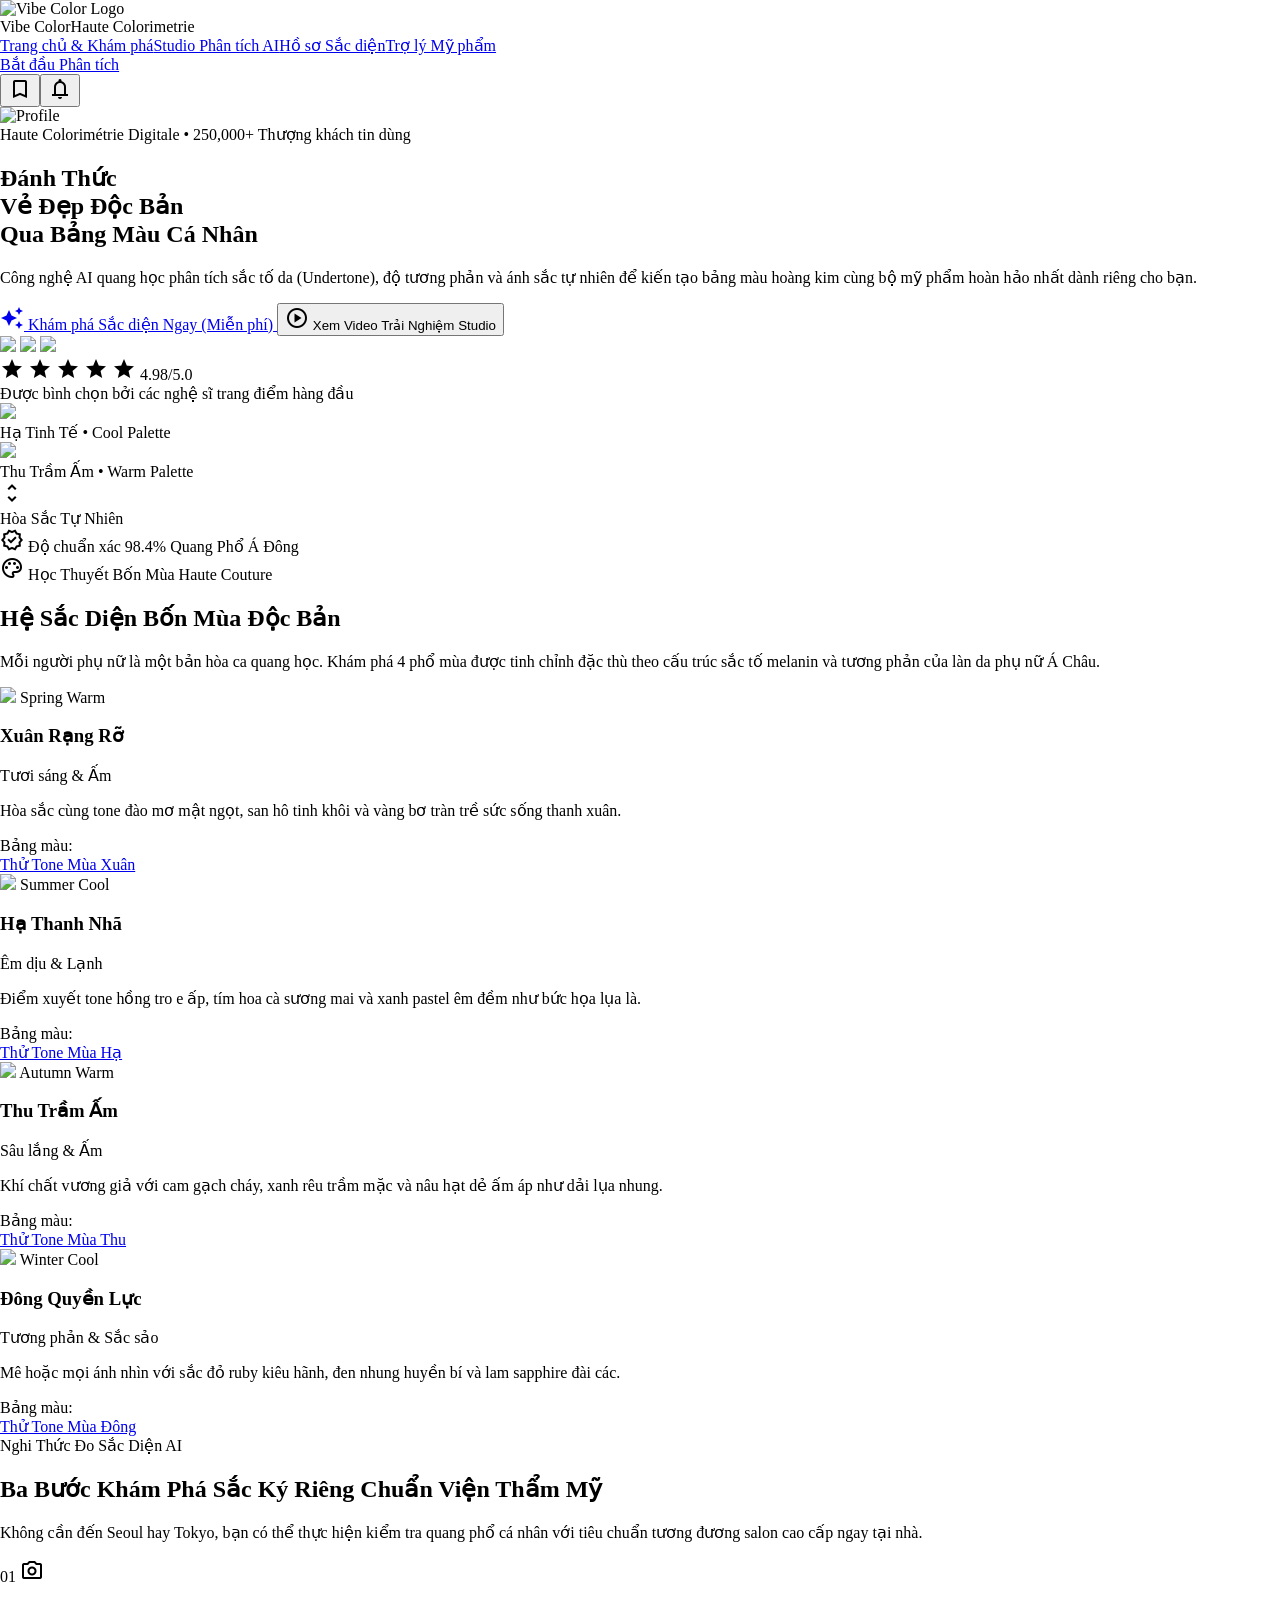
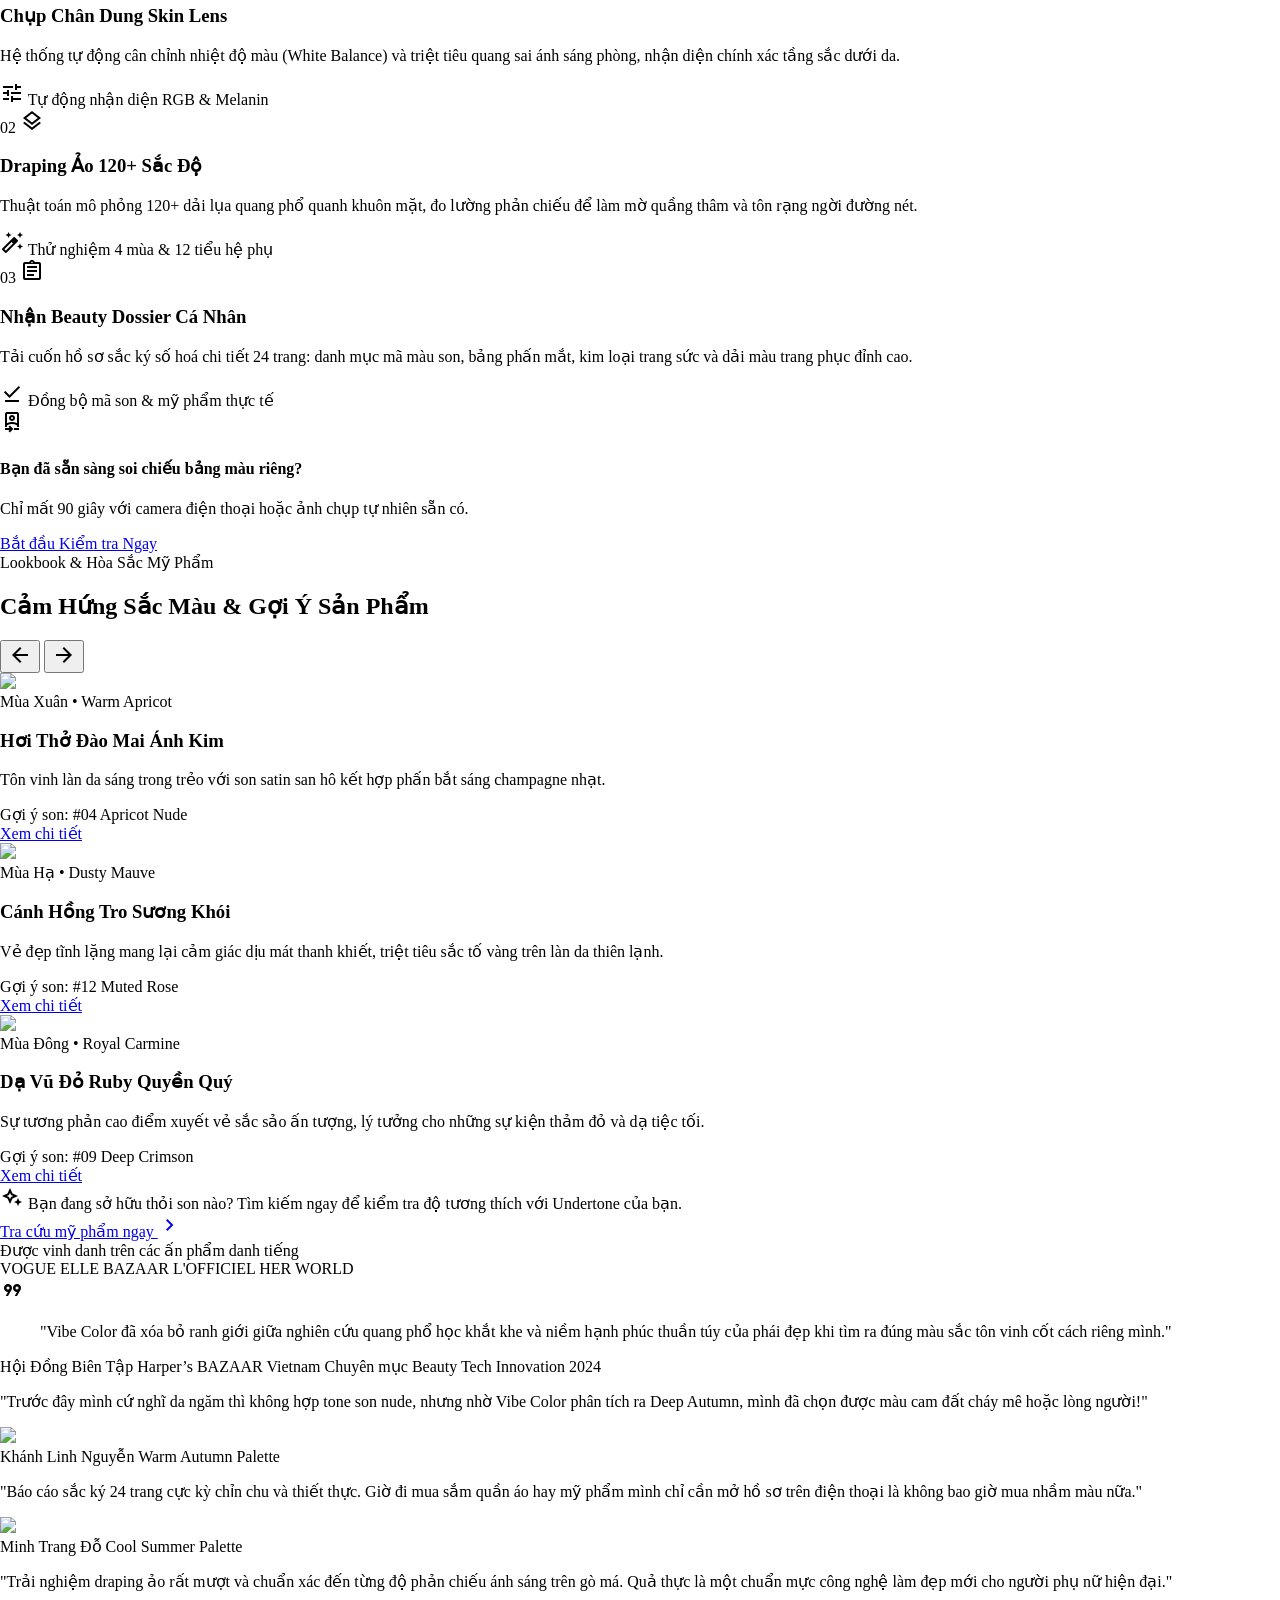
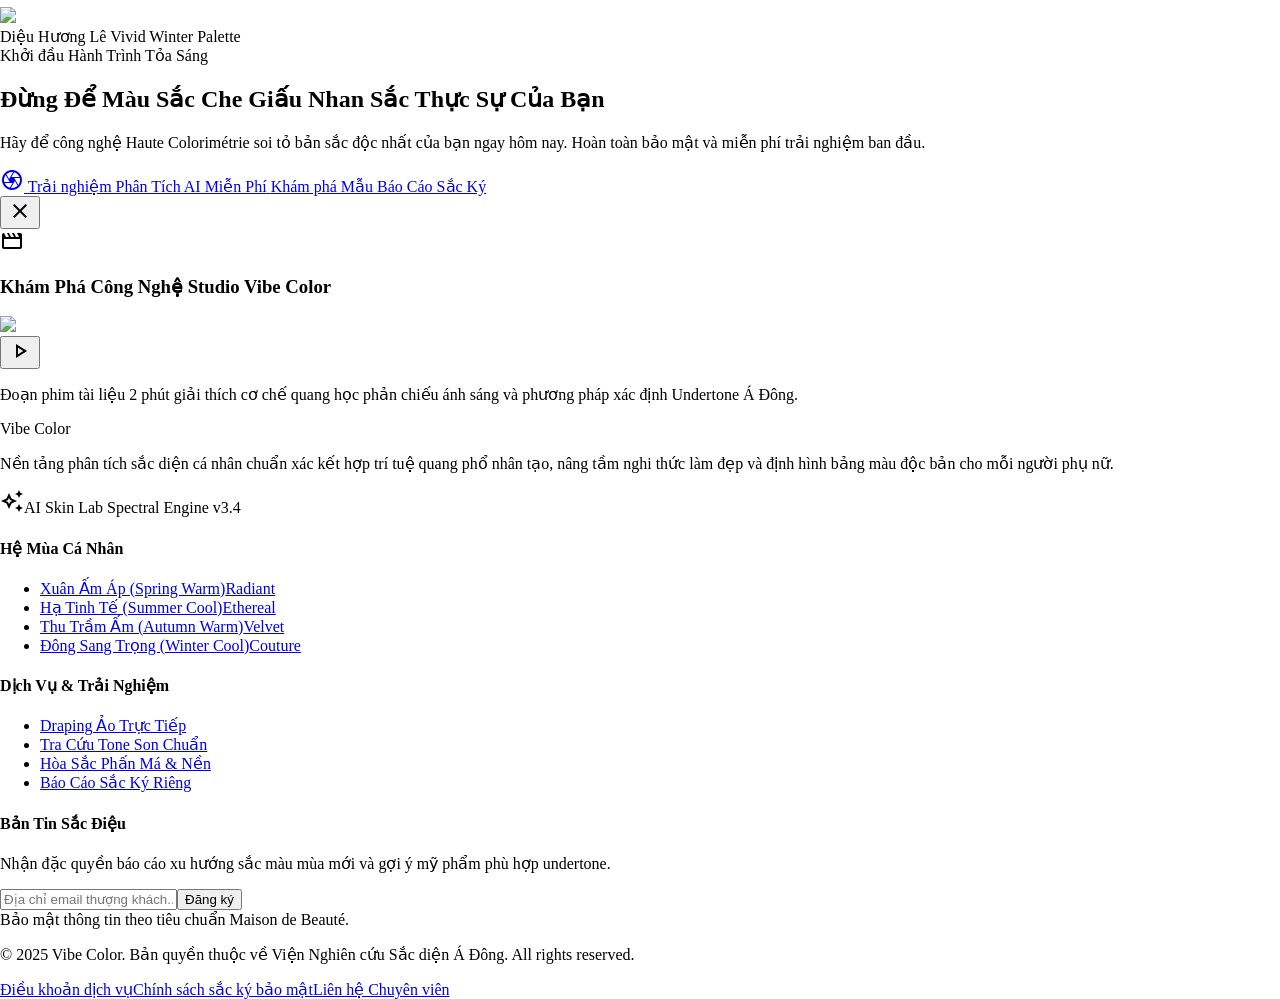
==== index.html @ ea30aa6f "feat: create homepage" ====
<!DOCTYPE html><html class="scroll-smooth" lang="vi"><head><meta charset="utf-8"><meta content="width=device-width, initial-scale=1.0" name="viewport"><meta content="web_standard" name="shell-type"><title>Lumière Palette — Khám Phá Bản Sắc Riêng</title><link href="https://fonts.googleapis.com" rel="preconnect"><link crossorigin="" href="https://fonts.gstatic.com" rel="preconnect"><link href="https://fonts.googleapis.com/css2?family=Playfair+Display:ital,wght@0,400..700;1,400..700&amp;family=Plus+Jakarta+Sans:wght@300;400;500;600;700&amp;display=swap" rel="stylesheet"><link href="https://fonts.googleapis.com/css2?family=Material+Symbols+Outlined:opsz,wght,FILL,GRAD@20..48,100..700,0..1,-50..200" rel="stylesheet">
<link href="https://fonts.googleapis.com/css2?family=Material+Symbols+Outlined:wght,FILL@100..700,0..1&amp;display=swap" rel="stylesheet"><style>@layer base { html, body { margin: 0; padding: 0; } body { overscroll-behavior: none; } main > :first-child { margin-top: 0 !important; } main > :last-child { margin-bottom: 0 !important; } } ::-webkit-scrollbar { display: none; }</style><script src="https://cdn.tailwindcss.com"></script><script id="tailwind-config">tailwind.config = { darkMode: "class", theme: { extend: { colors: { "on-secondary-fixed-variant": "#4e4446", "inverse-primary": "#e9c176", "surface-tint": "#775a19", "on-secondary": "#ffffff", "secondary-fixed-dim": "#d1c3c5", "primary-container": "#c5a059", "tertiary-fixed-dim": "#cdc5c0", "on-primary-container": "#4e3700", "background": "#fbf9f5", "surface-container-highest": "#e4e2de", "surface-dim": "#dbdad6", "surface-bright": "#fbf9f5", "inverse-surface": "#30312e", "surface": "#fbf9f5", "error-container": "#ffdad6", "on-tertiary-fixed-variant": "#4b4642", "tertiary-container": "#aca49f", "outline": "#7f7667", "on-primary": "#ffffff", "tertiary": "#635d59", "error": "#ba1a1a", "surface-container-lowest": "#ffffff", "on-secondary-container": "#6c6264", "surface-container-high": "#eae8e4", "surface-variant": "#e4e2de", "on-tertiary": "#ffffff", "inverse-on-surface": "#f2f0ed", "surface-container": "#efeeea", "on-surface-variant": "#4e4639", "on-error-container": "#93000a", "on-error": "#ffffff", "tertiary-fixed": "#eae1db", "secondary": "#665c5e", "on-primary-fixed": "#261900", "surface-container-low": "#f5f3ef", "on-tertiary-fixed": "#1f1b18", "outline-variant": "#d1c5b4", "on-tertiary-container": "#3f3a37", "on-primary-fixed-variant": "#5d4201", "on-surface": "#1b1c1a", "secondary-fixed": "#eedfe1", "primary-fixed": "#ffdea5", "on-secondary-fixed": "#211a1b", "on-background": "#1b1c1a", "primary-fixed-dim": "#e9c176", "primary": "#775a19", "secondary-container": "#eedfe1" }, borderRadius: { "DEFAULT": "0.25rem", "lg": "0.5rem", "xl": "0.75rem", "full": "9999px" }, spacing: { "space-xl": "2.5rem", "space-md": "1rem", "margin-mobile": "1.25rem", "gutter-mobile": "1rem", "gutter": "1.5rem", "space-lg": "1.75rem", "space-sm": "0.5rem", "space-xs": "0.25rem", "margin": "3rem" }, fontFamily: { "headline-sm": ["Playfair Display"], "display-lg-mobile": ["Playfair Display"], "label-sm": ["Plus Jakarta Sans"], "body-lg": ["Plus Jakarta Sans"], "display-lg": ["Playfair Display"], "body-md": ["Plus Jakarta Sans"], "label-md": ["Plus Jakarta Sans"], "headline-md": ["Playfair Display"], "headline-lg": ["Playfair Display"], "headline-lg-mobile": ["Playfair Display"], "body-sm": ["Plus Jakarta Sans"] }, fontSize: { "headline-sm": ["20px", { "lineHeight": "28px", "letterSpacing": "0em", "fontWeight": "600" }], "display-lg-mobile": ["36px", { "lineHeight": "44px", "letterSpacing": "-0.01em", "fontWeight": "600" }], "label-sm": ["11px", { "lineHeight": "14px", "letterSpacing": "0.1em", "fontWeight": "600" }], "body-lg": ["17px", { "lineHeight": "28px", "letterSpacing": "-0.005em", "fontWeight": "400" }], "display-lg": ["52px", { "lineHeight": "64px", "letterSpacing": "-0.02em", "fontWeight": "600" }], "body-md": ["15px", { "lineHeight": "24px", "letterSpacing": "0em", "fontWeight": "400" }], "label-md": ["12px", { "lineHeight": "16px", "letterSpacing": "0.08em", "fontWeight": "600" }], "headline-md": ["24px", { "lineHeight": "32px", "letterSpacing": "0em", "fontWeight": "500" }], "headline-lg": ["36px", { "lineHeight": "46px", "letterSpacing": "-0.01em", "fontWeight": "500" }], "headline-lg-mobile": ["28px", { "lineHeight": "36px", "letterSpacing": "0em", "fontWeight": "500" }], "body-sm": ["13px", { "lineHeight": "20px", "letterSpacing": "0.01em", "fontWeight": "400" }] } } } };</script></head><body class="bg-surface font-body-md text-body-md text-on-surface antialiased selection:bg-secondary-container selection:text-on-secondary-container"><header class="fixed top-0 left-0 right-0 z-50 bg-surface/85 backdrop-blur-xl shadow-[0_1px_12px_rgba(31,27,24,0.03)]"><div class="h-20 w-full px-margin flex items-center justify-between gap-gutter"><div class="flex items-center gap-space-md shrink-0"><img alt="Vibe Color Logo" class="h-8 w-auto object-contain" src="https://lh3.googleusercontent.com/aida-public/[base64]"><div class="flex flex-col"><span class="font-headline-sm text-headline-sm text-primary tracking-wide leading-none">Vibe Color</span><span class="font-label-sm text-label-sm text-outline tracking-widest uppercase mt-0.5">Haute Colorimetrie</span></div></div><nav class="hidden xl:flex items-center gap-space-xs p-space-xs bg-surface-container-low rounded-full" data-active-classes="bg-secondary-container text-on-secondary-container font-label-md rounded-full shadow-[inset_0_1px_1px_rgba(255,255,255,0.6)]"><a class="px-space-md py-space-xs rounded-full font-label-md text-label-md text-on-surface-variant hover:text-on-surface transition-all duration-300" data-path="trang-chu-&amp;-kham-pha" href="#">Trang chủ &amp; Khám phá</a><a class="px-space-md py-space-xs rounded-full font-label-md text-label-md text-on-surface-variant hover:text-on-surface transition-all duration-300" data-path="studio-phan-tich-ai" href="#">Studio Phân tích AI</a><a class="px-space-md py-space-xs rounded-full font-label-md text-label-md text-on-surface-variant hover:text-on-surface transition-all duration-300" data-path="ho-so-sac-dien" href="#">Hồ sơ Sắc diện</a><a class="px-space-md py-space-xs rounded-full font-label-md text-label-md text-on-surface-variant hover:text-on-surface transition-all duration-300" data-path="tro-ly-my-pham" href="#">Trợ lý Mỹ phẩm</a></nav><div class="flex items-center gap-space-md shrink-0"><a class="hidden md:inline-flex items-center justify-center px-space-lg py-space-sm rounded-full bg-primary-container text-on-primary-container font-label-md text-label-md tracking-wider uppercase transition-all duration-300 hover:bg-primary hover:text-on-primary shadow-[0_4px_16px_-2px_rgba(197,160,89,0.35)]" data-path="studio-phan-tich-ai" href="#">Bắt đầu Phân tích</a><div class="flex items-center gap-space-xs pl-space-xs"><button aria-label="Mục đã lưu" class="w-9 h-9 flex items-center justify-center rounded-full text-on-surface-variant hover:bg-surface-container hover:text-on-surface transition-colors" type="button"><span class="material-symbols-outlined text-[20px]">bookmark</span></button><button aria-label="Thông báo" class="w-9 h-9 flex items-center justify-center rounded-full text-on-surface-variant hover:bg-surface-container hover:text-on-surface transition-colors relative" type="button"><span class="material-symbols-outlined text-[20px]">notifications</span><span class="absolute top-2 right-2 w-1.5 h-1.5 rounded-full bg-primary"></span></button><div class="flex items-center gap-space-xs pl-space-xs ml-space-xs"><div class="p-0.5 rounded-full bg-surface-container-high"><img alt="Profile" class="w-8 h-8 rounded-full object-cover" src="https://lh3.googleusercontent.com/aida-public/[base64]"></div></div></div></div></div></header><main class="w-full pt-20 bg-surface min-h-screen"><div class="flex flex-col w-full">
<!-- Top Ambient Glows -->
<div class="relative w-full overflow-hidden">
<div class="absolute -top-40 right-1/4 w-96 h-96 rounded-full bg-primary-fixed-dim/20 blur-3xl pointer-events-none -z-10"></div>
<div class="absolute top-80 -left-20 w-80 h-80 rounded-full bg-secondary-container/50 blur-3xl pointer-events-none -z-10"></div>
<!-- 1. HERO SECTION -->
<section class="w-full px-margin-mobile md:px-margin pt-space-lg pb-space-xl">
<div class="grid grid-cols-1 lg:grid-cols-12 gap-gutter items-center">
<!-- Left Editorial Column -->
<div class="lg:col-span-6 flex flex-col items-start pr-0 lg:pr-space-md">
<!-- Floating Status Badge -->
<div class="inline-flex items-center gap-space-xs px-space-md py-1.5 rounded-full bg-surface-container-low shadow-sm mb-space-md">
<span class="w-2 h-2 rounded-full bg-primary animate-pulse"></span>
<span class="font-label-sm text-label-sm text-primary uppercase tracking-widest">Haute Colorimétrie Digitale</span>
<span class="text-outline-variant font-light">•</span>
<span class="font-label-sm text-label-sm text-on-surface-variant">250,000+ Thượng khách tin dùng</span>
</div>
<!-- Editorial Main Headline -->
<h1 class="font-display-lg text-display-lg-mobile md:text-display-lg text-on-surface tracking-tight mb-space-md">
            Đánh Thức <br class="hidden sm:inline">
<span class="italic font-normal text-primary">Vẻ Đẹp Độc Bản</span> <br>
            Qua Bảng Màu Cá Nhân
          </h1>
<!-- Refined Subtext -->
<p class="font-body-lg text-body-md md:text-body-lg text-on-surface-variant max-w-xl mb-space-lg">
            Công nghệ AI quang học phân tích sắc tố da (Undertone), độ tương phản và ánh sắc tự nhiên để kiến tạo bảng màu hoàng kim cùng bộ mỹ phẩm hoàn hảo nhất dành riêng cho bạn.
          </p>
<!-- CTAs -->
<div class="flex flex-wrap items-center gap-space-sm w-full sm:w-auto mb-space-xl">
<a class="w-full sm:w-auto inline-flex items-center justify-center gap-space-xs px-space-xl py-space-sm rounded-full bg-primary-container text-on-primary-container font-label-md text-label-md uppercase tracking-wider transition-all duration-300 hover:bg-primary hover:text-on-primary shadow-lg hover:shadow-xl group" data-path="studio-phan-tich-ai" href="#">
<span class="material-symbols-outlined text-[18px] transition-transform group-hover:rotate-12" style="font-variation-settings: 'FILL' 1;">auto_awesome</span>
<span class="">Khám phá Sắc diện Ngay (Miễn phí)</span>
</a>
<button class="w-full sm:w-auto inline-flex items-center justify-center gap-space-xs px-space-lg py-space-sm rounded-full bg-surface-container-low hover:bg-surface-container text-on-surface font-label-md text-label-md transition-all duration-300" id="openHeroModal" type="button">
<span class="material-symbols-outlined text-[18px]">play_circle</span>
<span class="">Xem Video Trải Nghiệm Studio</span>
</button>
</div>
<!-- Live Trust Signals -->
<div class="flex items-center gap-space-md pt-space-xs">
<div class="flex -space-x-3">
<img class="w-10 h-10 rounded-full object-cover shadow-sm ring-2 ring-surface" data-alt="Chân dung cận mặt người mẫu phụ nữ Á Đông với làn da trong suốt rạng rỡ phong cách làm đẹp cao cấp ánh sáng tự nhiên studio sang trọng" src="https://lh3.googleusercontent.com/aida-public/[base64]">
<img class="w-10 h-10 rounded-full object-cover shadow-sm ring-2 ring-surface" data-alt="Chân dung phụ nữ thanh lịch mỉm cười phong cách trang điểm tone ấm thanh tao phong cách tạp chí Harper Bazaar" src="https://lh3.googleusercontent.com/aida-public/[base64]">
<img class="w-10 h-10 rounded-full object-cover shadow-sm ring-2 ring-surface" data-alt="Gương mặt phụ nữ hiện đại đường nét thanh tú son môi đỏ lạnh quyến rũ ánh mắt sắc sảo phong cách Vogue" src="https://lh3.googleusercontent.com/aida-public/[base64]">
</div>
<div class="flex flex-col">
<div class="flex items-center text-primary text-[14px]">
<span class="material-symbols-outlined text-[16px]" style="font-variation-settings: 'FILL' 1;">star</span>
<span class="material-symbols-outlined text-[16px]" style="font-variation-settings: 'FILL' 1;">star</span>
<span class="material-symbols-outlined text-[16px]" style="font-variation-settings: 'FILL' 1;">star</span>
<span class="material-symbols-outlined text-[16px]" style="font-variation-settings: 'FILL' 1;">star</span>
<span class="material-symbols-outlined text-[16px]" style="font-variation-settings: 'FILL' 1;">star</span>
<span class="font-label-sm text-label-sm text-on-surface font-semibold ml-1.5">4.98/5.0</span>
</div>
<span class="font-body-sm text-body-sm text-outline">Được bình chọn bởi các nghệ sĩ trang điểm hàng đầu</span>
</div>
</div>
</div>
<!-- Right Interactive Draping Showcase -->
<div class="lg:col-span-6 mt-space-lg lg:mt-0 relative">
<div class="relative mx-auto max-w-lg lg:max-w-none rounded-xl overflow-hidden shadow-2xl bg-surface-container-low">
<!-- Comparison Visual Container -->
<div class="relative h-[480px] md:h-[540px] w-full select-none overflow-hidden" id="drapeContainer">
<!-- Cold Layer (Background) -->
<div class="absolute inset-0 w-full h-full">
<img class="w-full h-full object-cover" data-alt="Chân dung mỹ nhân Á Đông thử màu vải sắc lạnh Cool Summer xanh ngọc lam và tím lavender da sáng hồng trong veo chuẩn studio Haute Couture" src="https://lh3.googleusercontent.com/aida-public/[base64]">
<div class="absolute bottom-6 left-6 z-10 px-space-md py-1.5 rounded-full bg-surface-container-highest/90 backdrop-blur-md shadow-md">
<span class="font-label-sm text-label-sm uppercase tracking-wider text-on-surface font-medium">Hạ Tinh Tế • Cool Palette</span>
</div>
</div>
<!-- Warm Layer (Clipped Foreground) -->
<div class="absolute inset-0 w-full h-full overflow-hidden" id="warmLayer" style="clip-path: polygon(0 0, 52% 0, 52% 100%, 0 100%);">
<img class="w-full h-full object-cover" data-alt="Chân dung mỹ nhân Á Đông thử màu vải sắc ấm Warm Autumn cam đất vàng nghệ da căng bóng rạng ngời dưới ánh sáng vàng kim sang trọng" src="https://lh3.googleusercontent.com/aida-public/[base64]">
<div class="absolute bottom-6 left-6 z-10 px-space-md py-1.5 rounded-full bg-primary-fixed/90 backdrop-blur-md shadow-md">
<span class="font-label-sm text-label-sm uppercase tracking-wider text-on-primary-fixed font-medium">Thu Trầm Ấm • Warm Palette</span>
</div>
</div>
<!-- Draggable Divider Line -->
<div class="absolute top-0 bottom-0 z-20 flex items-center justify-center cursor-ew-resize" id="sliderHandle" style="left: 52%;">
<div class="w-0.5 h-full bg-primary-container shadow-md"></div>
<div class="absolute w-9 h-9 rounded-full bg-surface-container-lowest text-primary shadow-xl flex items-center justify-center">
<span class="material-symbols-outlined text-[18px]">unfold_more</span>
</div>
</div>
</div>
<!-- Floating Swatch Card 1 -->
<div class="absolute top-6 right-6 z-30 p-space-sm rounded-lg bg-surface/90 backdrop-blur-md shadow-xl flex flex-col gap-1.5 -rotate-2 hover:rotate-0 transition-transform duration-300">
<span class="font-label-sm text-label-sm text-outline uppercase tracking-wider">Hòa Sắc Tự Nhiên</span>
<div class="flex items-center gap-1.5">
<span class="w-5 h-5 rounded-full shadow-inner" style="background-color: #E89F82;" title="Mơ đào cam"></span>
<span class="w-5 h-5 rounded-full shadow-inner" style="background-color: #B55243;" title="Đất nung nồng"></span>
<span class="w-5 h-5 rounded-full shadow-inner" style="background-color: #D69F3D;" title="Vàng hổ phách"></span>
<span class="w-5 h-5 rounded-full shadow-inner" style="background-color: #5B6B4C;" title="Xanh ô liu"></span>
</div>
</div>
<!-- Floating Accuracy Pill 2 -->
<div class="absolute bottom-20 -left-3 md:left-6 z-30 px-space-md py-space-xs rounded-full bg-surface-container-lowest/95 backdrop-blur-md shadow-xl flex items-center gap-space-xs">
<span class="material-symbols-outlined text-primary text-[18px]">verified</span>
<span class="font-label-sm text-label-sm text-on-surface font-semibold">Độ chuẩn xác 98.4% Quang Phổ Á Đông</span>
</div>
</div>
</div>
</div>
</section>
<!-- 2. HỆ THỐNG 4 MÙA SẮC DIỆN (THE 4 SEASONS SYSTEM) -->
<section class="w-full px-margin-mobile md:px-margin py-space-xl bg-surface-container-low/60 relative">
<div class="max-w-7xl mx-auto flex flex-col items-center text-center mb-space-xl">
<div class="inline-flex items-center gap-space-xs px-space-md py-1 rounded-full bg-surface-container-high mb-space-xs">
<span class="material-symbols-outlined text-primary text-[16px]">palette</span>
<span class="font-label-sm text-label-sm text-primary uppercase tracking-widest">Học Thuyết Bốn Mùa Haute Couture</span>
</div>
<h2 class="font-headline-lg text-headline-lg-mobile md:text-headline-lg text-on-surface mb-space-xs">
          Hệ Sắc Diện Bốn Mùa Độc Bản
        </h2>
<p class="font-body-md text-body-md text-on-surface-variant max-w-2xl">
          Mỗi người phụ nữ là một bản hòa ca quang học. Khám phá 4 phổ mùa được tinh chỉnh đặc thù theo cấu trúc sắc tố melanin và tương phản của làn da phụ nữ Á Châu.
        </p>
</div>
<!-- 4 Seasons Bento Grid -->
<div class="max-w-7xl mx-auto grid grid-cols-1 md:grid-cols-2 lg:grid-cols-4 gap-gutter">
<!-- Season 1: Xuân Rạng Rỡ -->
<div class="group relative rounded-xl bg-surface-container-lowest p-space-md flex flex-col justify-between shadow-md hover:shadow-xl transition-all duration-300 hover:-translate-y-1">
<div>
<div class="relative w-full h-56 rounded-lg overflow-hidden mb-space-md bg-surface-container">
<img class="w-full h-full object-cover group-hover:scale-105 transition-transform duration-500" data-alt="Chân dung phong cách trang điểm Xuân Rạng Rỡ Spring Warm với đôi gò má ửng hồng cam đào tươi tắn và đôi mắt lấp lánh ánh kim sa cao cấp" src="https://lh3.googleusercontent.com/aida-public/[base64]">
<span class="absolute top-3 left-3 px-space-sm py-1 rounded-full bg-primary-fixed text-on-primary-fixed font-label-sm text-label-sm tracking-wider uppercase shadow-sm">
                Spring Warm
              </span>
</div>
<div class="flex items-center justify-between mb-space-xs">
<h3 class="font-headline-sm text-headline-sm text-on-surface">Xuân Rạng Rỡ</h3>
<span class="font-label-sm text-label-sm text-primary font-semibold">Tươi sáng &amp; Ấm</span>
</div>
<p class="font-body-sm text-body-sm text-on-surface-variant mb-space-md">
              Hòa sắc cùng tone đào mơ mật ngọt, san hô tinh khôi và vàng bơ tràn trề sức sống thanh xuân.
            </p>
</div>
<div>
<!-- Swatches -->
<div class="flex items-center justify-between py-space-xs mb-space-sm bg-surface-container-low rounded-lg px-space-sm">
<span class="font-label-sm text-label-sm text-outline">Bảng màu:</span>
<div class="flex items-center gap-1.5">
<span class="w-4 h-4 rounded-full" style="background-color: #F8B195;" title="Coral Peach"></span>
<span class="w-4 h-4 rounded-full" style="background-color: #F67280;" title="Warm Apricot"></span>
<span class="w-4 h-4 rounded-full" style="background-color: #F8E9A1;" title="Butter Yellow"></span>
<span class="w-4 h-4 rounded-full" style="background-color: #A8E6CF;" title="Spring Mint"></span>
</div>
</div>
<a class="w-full inline-flex items-center justify-center py-2 rounded-full bg-surface-container hover:bg-primary-container hover:text-on-primary-container text-on-surface font-label-sm text-label-sm uppercase tracking-wider transition-colors" data-path="studio-phan-tich-ai" href="#">
              Thử Tone Mùa Xuân
            </a>
</div>
</div>
<!-- Season 2: Hạ Thanh Nhã -->
<div class="group relative rounded-xl bg-surface-container-lowest p-space-md flex flex-col justify-between shadow-md hover:shadow-xl transition-all duration-300 hover:-translate-y-1">
<div>
<div class="relative w-full h-56 rounded-lg overflow-hidden mb-space-md bg-surface-container">
<img class="w-full h-full object-cover group-hover:scale-105 transition-transform duration-500" data-alt="Chân dung phong cách trang điểm Hạ Thanh Nhã Summer Cool với làn da phủ sương trong suốt má hồng tro dusty rose môi hồng mận nhạt thanh lịch" src="https://lh3.googleusercontent.com/aida-public/[base64]">
<span class="absolute top-3 left-3 px-space-sm py-1 rounded-full bg-secondary-container text-on-secondary-container font-label-sm text-label-sm tracking-wider uppercase shadow-sm">
                Summer Cool
              </span>
</div>
<div class="flex items-center justify-between mb-space-xs">
<h3 class="font-headline-sm text-headline-sm text-on-surface">Hạ Thanh Nhã</h3>
<span class="font-label-sm text-label-sm text-secondary font-semibold">Êm dịu &amp; Lạnh</span>
</div>
<p class="font-body-sm text-body-sm text-on-surface-variant mb-space-md">
              Điểm xuyết tone hồng tro e ấp, tím hoa cà sương mai và xanh pastel êm đềm như bức họa lụa là.
            </p>
</div>
<div>
<div class="flex items-center justify-between py-space-xs mb-space-sm bg-surface-container-low rounded-lg px-space-sm">
<span class="font-label-sm text-label-sm text-outline">Bảng màu:</span>
<div class="flex items-center gap-1.5">
<span class="w-4 h-4 rounded-full" style="background-color: #DDA7A5;" title="Dusty Rose"></span>
<span class="w-4 h-4 rounded-full" style="background-color: #B39DDB;" title="Soft Lavender"></span>
<span class="w-4 h-4 rounded-full" style="background-color: #90CAF9;" title="Pastel Sky"></span>
<span class="w-4 h-4 rounded-full" style="background-color: #CFD8DC;" title="Pewter Mist"></span>
</div>
</div>
<a class="w-full inline-flex items-center justify-center py-2 rounded-full bg-surface-container hover:bg-primary-container hover:text-on-primary-container text-on-surface font-label-sm text-label-sm uppercase tracking-wider transition-colors" data-path="studio-phan-tich-ai" href="#">
              Thử Tone Mùa Hạ
            </a>
</div>
</div>
<!-- Season 3: Thu Trầm Ấm -->
<div class="group relative rounded-xl bg-surface-container-lowest p-space-md flex flex-col justify-between shadow-md hover:shadow-xl transition-all duration-300 hover:-translate-y-1">
<div>
<div class="relative w-full h-56 rounded-lg overflow-hidden mb-space-md bg-surface-container">
<img class="w-full h-full object-cover group-hover:scale-105 transition-transform duration-500" data-alt="Chân dung phong cách trang điểm Thu Trầm Ấm Autumn Warm với tone son cam đất cháy quý phái mắt khói nâu đồng và da bánh mật rực rỡ quyền quý" src="https://lh3.googleusercontent.com/aida-public/[base64]">
<span class="absolute top-3 left-3 px-space-sm py-1 rounded-full bg-tertiary-fixed text-on-tertiary-fixed font-label-sm text-label-sm tracking-wider uppercase shadow-sm">
                Autumn Warm
              </span>
</div>
<div class="flex items-center justify-between mb-space-xs">
<h3 class="font-headline-sm text-headline-sm text-on-surface">Thu Trầm Ấm</h3>
<span class="font-label-sm text-label-sm text-primary font-semibold">Sâu lắng &amp; Ấm</span>
</div>
<p class="font-body-sm text-body-sm text-on-surface-variant mb-space-md">
              Khí chất vương giả với cam gạch cháy, xanh rêu trầm mặc và nâu hạt dẻ ấm áp như dải lụa nhung.
            </p>
</div>
<div>
<div class="flex items-center justify-between py-space-xs mb-space-sm bg-surface-container-low rounded-lg px-space-sm">
<span class="font-label-sm text-label-sm text-outline">Bảng màu:</span>
<div class="flex items-center gap-1.5">
<span class="w-4 h-4 rounded-full" style="background-color: #B85B35;" title="Burnt Terracotta"></span>
<span class="w-4 h-4 rounded-full" style="background-color: #6C5B3D;" title="Deep Olive"></span>
<span class="w-4 h-4 rounded-full" style="background-color: #D48C46;" title="Warm Amber"></span>
<span class="w-4 h-4 rounded-full" style="background-color: #5D3728;" title="Chestnut"></span>
</div>
</div>
<a class="w-full inline-flex items-center justify-center py-2 rounded-full bg-surface-container hover:bg-primary-container hover:text-on-primary-container text-on-surface font-label-sm text-label-sm uppercase tracking-wider transition-colors" data-path="studio-phan-tich-ai" href="#">
              Thử Tone Mùa Thu
            </a>
</div>
</div>
<!-- Season 4: Đông Quyền Lực -->
<div class="group relative rounded-xl bg-surface-container-lowest p-space-md flex flex-col justify-between shadow-md hover:shadow-xl transition-all duration-300 hover:-translate-y-1">
<div>
<div class="relative w-full h-56 rounded-lg overflow-hidden mb-space-md bg-surface-container">
<img class="w-full h-full object-cover group-hover:scale-105 transition-transform duration-500" data-alt="Chân dung phong cách Đông Quyền Lực Winter Cool sắc sảo với màu son đỏ thẫm ruby mắt kẻ sắc nét tương phản tuyệt đỉnh trên nền da trắng sứ thanh tao" src="https://lh3.googleusercontent.com/aida-public/[base64]">
<span class="absolute top-3 left-3 px-space-sm py-1 rounded-full bg-inverse-surface text-inverse-on-surface font-label-sm text-label-sm tracking-wider uppercase shadow-sm">
                Winter Cool
              </span>
</div>
<div class="flex items-center justify-between mb-space-xs">
<h3 class="font-headline-sm text-headline-sm text-on-surface">Đông Quyền Lực</h3>
<span class="font-label-sm text-label-sm text-on-surface font-semibold">Tương phản &amp; Sắc sảo</span>
</div>
<p class="font-body-sm text-body-sm text-on-surface-variant mb-space-md">
              Mê hoặc mọi ánh nhìn với sắc đỏ ruby kiêu hãnh, đen nhung huyền bí và lam sapphire đài các.
            </p>
</div>
<div>
<div class="flex items-center justify-between py-space-xs mb-space-sm bg-surface-container-low rounded-lg px-space-sm">
<span class="font-label-sm text-label-sm text-outline">Bảng màu:</span>
<div class="flex items-center gap-1.5">
<span class="w-4 h-4 rounded-full" style="background-color: #880E25;" title="Ruby Red"></span>
<span class="w-4 h-4 rounded-full" style="background-color: #0F172A;" title="True Black"></span>
<span class="w-4 h-4 rounded-full" style="background-color: #0D47A1;" title="Sapphire"></span>
<span class="w-4 h-4 rounded-full" style="background-color: #EDE7F6;" title="Icy Lavender"></span>
</div>
</div>
<a class="w-full inline-flex items-center justify-center py-2 rounded-full bg-surface-container hover:bg-primary-container hover:text-on-primary-container text-on-surface font-label-sm text-label-sm uppercase tracking-wider transition-colors" data-path="studio-phan-tich-ai" href="#">
              Thử Tone Mùa Đông
            </a>
</div>
</div>
</div>
</section>
<!-- 3. QUY TRÌNH PHÂN TÍCH 3 BƯỚC AI (SALON WORKFLOW) -->
<section class="w-full px-margin-mobile md:px-margin py-space-xl">
<div class="max-w-7xl mx-auto">
<!-- Section Header -->
<div class="flex flex-col md:flex-row md:items-end justify-between mb-space-xl gap-space-md">
<div class="max-w-2xl">
<span class="font-label-sm text-label-sm text-primary uppercase tracking-widest block mb-space-xs">Nghi Thức Đo Sắc Diện AI</span>
<h2 class="font-headline-lg text-headline-lg-mobile md:text-headline-lg text-on-surface">
              Ba Bước Khám Phá Sắc Ký Riêng Chuẩn Viện Thẩm Mỹ
            </h2>
</div>
<p class="font-body-sm text-body-sm text-on-surface-variant max-w-sm">
            Không cần đến Seoul hay Tokyo, bạn có thể thực hiện kiểm tra quang phổ cá nhân với tiêu chuẩn tương đương salon cao cấp ngay tại nhà.
          </p>
</div>
<!-- 3 Step Flow Cards -->
<div class="grid grid-cols-1 md:grid-cols-3 gap-gutter relative">
<!-- Step 1 -->
<div class="relative p-space-lg rounded-xl bg-surface-container-lowest shadow-md flex flex-col justify-between">
<div>
<div class="flex items-center justify-between mb-space-lg">
<span class="font-display-lg text-display-lg text-primary/30 font-bold leading-none">01</span>
<span class="w-10 h-10 rounded-full bg-primary-fixed flex items-center justify-center text-on-primary-fixed">
<span class="material-symbols-outlined text-[20px]">photo_camera</span>
</span>
</div>
<h3 class="font-headline-sm text-headline-sm text-on-surface mb-space-xs">Chụp Chân Dung Skin Lens</h3>
<p class="font-body-sm text-body-sm text-on-surface-variant mb-space-md">
                Hệ thống tự động cân chỉnh nhiệt độ màu (White Balance) và triệt tiêu quang sai ánh sáng phòng, nhận diện chính xác tầng sắc dưới da.
              </p>
</div>
<div class="p-space-sm rounded-lg bg-surface-container-low flex items-center gap-space-xs">
<span class="material-symbols-outlined text-primary text-[18px]">tune</span>
<span class="font-label-sm text-label-sm text-on-surface-variant">Tự động nhận diện RGB &amp; Melanin</span>
</div>
</div>
<!-- Step 2 -->
<div class="relative p-space-lg rounded-xl bg-surface-container-lowest shadow-md flex flex-col justify-between">
<div>
<div class="flex items-center justify-between mb-space-lg">
<span class="font-display-lg text-display-lg text-primary/30 font-bold leading-none">02</span>
<span class="w-10 h-10 rounded-full bg-secondary-fixed flex items-center justify-center text-on-secondary-fixed">
<span class="material-symbols-outlined text-[20px]">layers</span>
</span>
</div>
<h3 class="font-headline-sm text-headline-sm text-on-surface mb-space-xs">Draping Ảo 120+ Sắc Độ</h3>
<p class="font-body-sm text-body-sm text-on-surface-variant mb-space-md">
                Thuật toán mô phỏng 120+ dải lụa quang phổ quanh khuôn mặt, đo lường phản chiếu để làm mờ quầng thâm và tôn rạng ngời đường nét.
              </p>
</div>
<div class="p-space-sm rounded-lg bg-surface-container-low flex items-center gap-space-xs">
<span class="material-symbols-outlined text-primary text-[18px]">auto_fix_high</span>
<span class="font-label-sm text-label-sm text-on-surface-variant">Thử nghiệm 4 mùa &amp; 12 tiểu hệ phụ</span>
</div>
</div>
<!-- Step 3 -->
<div class="relative p-space-lg rounded-xl bg-surface-container-lowest shadow-md flex flex-col justify-between">
<div>
<div class="flex items-center justify-between mb-space-lg">
<span class="font-display-lg text-display-lg text-primary/30 font-bold leading-none">03</span>
<span class="w-10 h-10 rounded-full bg-tertiary-fixed flex items-center justify-center text-on-tertiary-fixed">
<span class="material-symbols-outlined text-[20px]">assignment</span>
</span>
</div>
<h3 class="font-headline-sm text-headline-sm text-on-surface mb-space-xs">Nhận Beauty Dossier Cá Nhân</h3>
<p class="font-body-sm text-body-sm text-on-surface-variant mb-space-md">
                Tải cuốn hồ sơ sắc ký số hoá chi tiết 24 trang: danh mục mã màu son, bảng phấn mắt, kim loại trang sức và dải màu trang phục đỉnh cao.
              </p>
</div>
<div class="p-space-sm rounded-lg bg-surface-container-low flex items-center gap-space-xs">
<span class="material-symbols-outlined text-primary text-[18px]">download_done</span>
<span class="font-label-sm text-label-sm text-on-surface-variant">Đồng bộ mã son &amp; mỹ phẩm thực tế</span>
</div>
</div>
</div>
<!-- Banner Prompt Inside Workflow -->
<div class="mt-space-xl p-space-lg rounded-xl bg-surface-container-high flex flex-col md:flex-row items-center justify-between gap-space-md shadow-sm">
<div class="flex items-center gap-space-md">
<div class="w-12 h-12 rounded-full bg-primary flex items-center justify-center text-on-primary shrink-0 shadow-md">
<span class="material-symbols-outlined text-[24px]">camera_front</span>
</div>
<div>
<h4 class="font-headline-sm text-headline-sm text-on-surface">Bạn đã sẵn sàng soi chiếu bảng màu riêng?</h4>
<p class="font-body-sm text-body-sm text-on-surface-variant">Chỉ mất 90 giây với camera điện thoại hoặc ảnh chụp tự nhiên sẵn có.</p>
</div>
</div>
<a class="px-space-xl py-space-sm rounded-full bg-primary text-on-primary hover:bg-primary-container hover:text-on-primary-container font-label-md text-label-md uppercase tracking-wider transition-colors shadow-md shrink-0" data-path="studio-phan-tich-ai" href="#">
            Bắt đầu Kiểm tra Ngay
          </a>
</div>
</div>
</section>
<!-- 4. XU HƯỚNG MAKEUP & CẢM HỨNG THỰC TẾ (BEAUTY LOOKBOOK & PRODUCT MATCH) -->
<section class="w-full px-margin-mobile md:px-margin py-space-xl bg-surface-container-low/40">
<div class="max-w-7xl mx-auto">
<div class="flex flex-col md:flex-row md:items-end justify-between mb-space-xl gap-space-xs">
<div>
<div class="inline-flex items-center gap-space-xs px-space-md py-1 rounded-full bg-surface-container-high mb-space-xs">
<span class="font-label-sm text-label-sm text-primary uppercase tracking-widest">Lookbook &amp; Hòa Sắc Mỹ Phẩm</span>
</div>
<h2 class="font-headline-lg text-headline-lg-mobile md:text-headline-lg text-on-surface">
              Cảm Hứng Sắc Màu &amp; Gợi Ý Sản Phẩm
            </h2>
</div>
<div class="flex items-center gap-space-xs">
<button class="w-10 h-10 rounded-full bg-surface-container hover:bg-surface-container-high text-on-surface flex items-center justify-center transition-colors" type="button">
<span class="material-symbols-outlined text-[20px]">arrow_back</span>
</button>
<button class="w-10 h-10 rounded-full bg-primary-container text-on-primary-container hover:bg-primary hover:text-on-primary flex items-center justify-center transition-colors" type="button">
<span class="material-symbols-outlined text-[20px]">arrow_forward</span>
</button>
</div>
</div>
<!-- Editorial Lookbook Grid -->
<div class="grid grid-cols-1 md:grid-cols-3 gap-gutter">
<!-- Look 1 -->
<div class="rounded-xl overflow-hidden bg-surface-container-lowest shadow-md flex flex-col group">
<div class="relative h-80 overflow-hidden">
<img class="w-full h-full object-cover group-hover:scale-105 transition-transform duration-500" data-alt="Nghệ thuật trang điểm sắc đào ấm Velvet Peach môi căng mọng phong cách editorial cao cấp cùng đôi mắt kẻ viền nâu ấm nhung mịn" src="https://lh3.googleusercontent.com/aida-public/[base64]">
<div class="absolute top-4 left-4">
<span class="px-space-sm py-1 rounded-full bg-surface-container-lowest/90 backdrop-blur-md text-on-surface font-label-sm text-label-sm uppercase tracking-wider">
                  Mùa Xuân • Warm Apricot
                </span>
</div>
</div>
<div class="p-space-md flex flex-col flex-1 justify-between">
<div>
<h3 class="font-headline-sm text-headline-sm text-on-surface mb-1">Hơi Thở Đào Mai Ánh Kim</h3>
<p class="font-body-sm text-body-sm text-on-surface-variant mb-space-md">
                  Tôn vinh làn da sáng trong trẻo với son satin san hô kết hợp phấn bắt sáng champagne nhạt.
                </p>
</div>
<div class="p-space-sm rounded-lg bg-surface-container-low flex items-center justify-between">
<div class="flex items-center gap-space-xs">
<span class="w-3 h-3 rounded-full bg-[#E8846B]"></span>
<span class="font-label-sm text-label-sm text-on-surface font-semibold">Gợi ý son: #04 Apricot Nude</span>
</div>
<a class="text-primary hover:text-on-primary-container font-label-sm text-label-sm underline" data-path="tro-ly-my-pham" href="#">Xem chi tiết</a>
</div>
</div>
</div>
<!-- Look 2 -->
<div class="rounded-xl overflow-hidden bg-surface-container-lowest shadow-md flex flex-col group">
<div class="relative h-80 overflow-hidden">
<img class="w-full h-full object-cover group-hover:scale-105 transition-transform duration-500" data-alt="Chân dung người phụ nữ trang điểm phong cách Muted Mauve tông tím khói cánh hồng khô thanh tao mắt khói nhẹ phong cách quý phái" src="https://lh3.googleusercontent.com/aida-public/[base64]">
<div class="absolute top-4 left-4">
<span class="px-space-sm py-1 rounded-full bg-surface-container-lowest/90 backdrop-blur-md text-on-surface font-label-sm text-label-sm uppercase tracking-wider">
                  Mùa Hạ • Dusty Mauve
                </span>
</div>
</div>
<div class="p-space-md flex flex-col flex-1 justify-between">
<div>
<h3 class="font-headline-sm text-headline-sm text-on-surface mb-1">Cánh Hồng Tro Sương Khói</h3>
<p class="font-body-sm text-body-sm text-on-surface-variant mb-space-md">
                  Vẻ đẹp tĩnh lặng mang lại cảm giác dịu mát thanh khiết, triệt tiêu sắc tố vàng trên làn da thiên lạnh.
                </p>
</div>
<div class="p-space-sm rounded-lg bg-surface-container-low flex items-center justify-between">
<div class="flex items-center gap-space-xs">
<span class="w-3 h-3 rounded-full bg-[#BA7A8C]"></span>
<span class="font-label-sm text-label-sm text-on-surface font-semibold">Gợi ý son: #12 Muted Rose</span>
</div>
<a class="text-primary hover:text-on-primary-container font-label-sm text-label-sm underline" data-path="tro-ly-my-pham" href="#">Xem chi tiết</a>
</div>
</div>
</div>
<!-- Look 3 -->
<div class="rounded-xl overflow-hidden bg-surface-container-lowest shadow-md flex flex-col group">
<div class="relative h-80 overflow-hidden">
<img class="w-full h-full object-cover group-hover:scale-105 transition-transform duration-500" data-alt="Phong cách trang điểm nhung đỏ Burgundy quý tộc môi lì đậm sắc nét và đôi mắt chuốt cong kiêu sa phong cách bìa tạp chí thời trang" src="https://lh3.googleusercontent.com/aida-public/[base64]">
<div class="absolute top-4 left-4">
<span class="px-space-sm py-1 rounded-full bg-surface-container-lowest/90 backdrop-blur-md text-on-surface font-label-sm text-label-sm uppercase tracking-wider">
                  Mùa Đông • Royal Carmine
                </span>
</div>
</div>
<div class="p-space-md flex flex-col flex-1 justify-between">
<div>
<h3 class="font-headline-sm text-headline-sm text-on-surface mb-1">Dạ Vũ Đỏ Ruby Quyền Quý</h3>
<p class="font-body-sm text-body-sm text-on-surface-variant mb-space-md">
                  Sự tương phản cao điểm xuyết vẻ sắc sảo ấn tượng, lý tưởng cho những sự kiện thảm đỏ và dạ tiệc tối.
                </p>
</div>
<div class="p-space-sm rounded-lg bg-surface-container-low flex items-center justify-between">
<div class="flex items-center gap-space-xs">
<span class="w-3 h-3 rounded-full bg-[#911B30]"></span>
<span class="font-label-sm text-label-sm text-on-surface font-semibold">Gợi ý son: #09 Deep Crimson</span>
</div>
<a class="text-primary hover:text-on-primary-container font-label-sm text-label-sm underline" data-path="tro-ly-my-pham" href="#">Xem chi tiết</a>
</div>
</div>
</div>
</div>
<!-- Beauty Assistant Teaser Bar -->
<div class="mt-space-lg p-space-md rounded-xl bg-surface-container-lowest flex flex-col sm:flex-row items-center justify-between gap-space-sm shadow-sm">
<div class="flex items-center gap-space-sm">
<span class="material-symbols-outlined text-primary text-[24px]">magic_button</span>
<span class="font-body-md text-body-md text-on-surface">Bạn đang sở hữu thỏi son nào? Tìm kiếm ngay để kiểm tra độ tương thích với Undertone của bạn.</span>
</div>
<a class="font-label-md text-label-md text-primary hover:text-on-primary-container inline-flex items-center gap-1 shrink-0" data-path="tro-ly-my-pham" href="#">
            Tra cứu mỹ phẩm ngay <span class="material-symbols-outlined text-[16px]">chevron_right</span>
</a>
</div>
</div>
</section>
<!-- 5. TESTIMONIAL & TRÍCH DẪN BÁO CHÍ (EDITORIAL ACCLAIM) -->
<section class="w-full px-margin-mobile md:px-margin py-space-xl">
<div class="max-w-7xl mx-auto">
<!-- Press Logos Band -->
<div class="flex flex-col items-center mb-space-xl">
<span class="font-label-sm text-label-sm text-outline uppercase tracking-widest mb-space-md">Được vinh danh trên các ấn phẩm danh tiếng</span>
<div class="flex flex-wrap items-center justify-center gap-8 md:gap-16 opacity-70">
<span class="font-headline-md text-headline-md tracking-wider text-on-surface uppercase font-serif">VOGUE</span>
<span class="font-headline-md text-headline-md tracking-widest text-on-surface uppercase font-serif">ELLE</span>
<span class="font-headline-md text-headline-md tracking-normal text-on-surface uppercase font-serif">BAZAAR</span>
<span class="font-headline-md text-headline-md tracking-wider text-on-surface uppercase font-serif">L'OFFICIEL</span>
<span class="font-headline-md text-headline-md tracking-widest text-on-surface uppercase font-serif">HER WORLD</span>
</div>
</div>
<!-- Big Editorial Quote -->
<div class="relative rounded-2xl bg-surface-container p-space-lg md:p-space-xl text-center max-w-4xl mx-auto shadow-sm">
<span class="material-symbols-outlined text-primary text-4xl mb-space-xs opacity-60">format_quote</span>
<blockquote class="font-headline-md text-headline-md md:text-headline-lg text-on-surface font-normal italic mb-space-md leading-relaxed">"Vibe Color đã xóa bỏ ranh giới giữa nghiên cứu quang phổ học khắt khe và niềm hạnh phúc thuần túy của phái đẹp khi tìm ra đúng màu sắc tôn vinh cốt cách riêng mình."</blockquote>
<div class="flex flex-col items-center">
<span class="font-label-md text-label-md text-on-surface font-semibold uppercase tracking-wider">Hội Đồng Biên Tập Harper’s BAZAAR Vietnam</span>
<span class="font-body-sm text-body-sm text-outline">Chuyên mục Beauty Tech Innovation 2024</span>
</div>
</div>
<!-- Real User Testimonial Grid -->
<div class="grid grid-cols-1 md:grid-cols-3 gap-gutter mt-space-xl">
<!-- Testimonial 1 -->
<div class="p-space-md rounded-xl bg-surface-container-lowest shadow-sm flex flex-col justify-between">
<p class="font-body-sm text-body-sm text-on-surface-variant italic mb-space-md">"Trước đây mình cứ nghĩ da ngăm thì không hợp tone son nude, nhưng nhờ Vibe Color phân tích ra Deep Autumn, mình đã chọn được màu cam đất cháy mê hoặc lòng người!"</p>
<div class="flex items-center gap-space-sm pt-space-xs">
<img class="w-10 h-10 rounded-full object-cover shadow-sm" data-alt="Chân dung khách hàng nữ xinh đẹp trẻ trung tự tin khoe làn da sáng rạng rỡ" src="https://lh3.googleusercontent.com/aida-public/[base64]">
<div class="flex flex-col">
<span class="font-label-sm text-label-sm text-on-surface font-semibold">Khánh Linh Nguyễn</span>
<span class="font-label-sm text-label-sm text-primary">Warm Autumn Palette</span>
</div>
</div>
</div>
<!-- Testimonial 2 -->
<div class="p-space-md rounded-xl bg-surface-container-lowest shadow-sm flex flex-col justify-between">
<p class="font-body-sm text-body-sm text-on-surface-variant italic mb-space-md">
              "Báo cáo sắc ký 24 trang cực kỳ chỉn chu và thiết thực. Giờ đi mua sắm quần áo hay mỹ phẩm mình chỉ cần mở hồ sơ trên điện thoại là không bao giờ mua nhầm màu nữa."
            </p>
<div class="flex items-center gap-space-sm pt-space-xs">
<img class="w-10 h-10 rounded-full object-cover shadow-sm" data-alt="Chân dung phụ nữ văn phòng thanh lịch mỉm cười nhẹ nhàng phong thái quý phái" src="https://lh3.googleusercontent.com/aida-public/[base64]">
<div class="flex flex-col">
<span class="font-label-sm text-label-sm text-on-surface font-semibold">Minh Trang Đỗ</span>
<span class="font-label-sm text-label-sm text-secondary">Cool Summer Palette</span>
</div>
</div>
</div>
<!-- Testimonial 3 -->
<div class="p-space-md rounded-xl bg-surface-container-lowest shadow-sm flex flex-col justify-between">
<p class="font-body-sm text-body-sm text-on-surface-variant italic mb-space-md">
              "Trải nghiệm draping ảo rất mượt và chuẩn xác đến từng độ phản chiếu ánh sáng trên gò má. Quả thực là một chuẩn mực công nghệ làm đẹp mới cho người phụ nữ hiện đại."
            </p>
<div class="flex items-center gap-space-sm pt-space-xs">
<img class="w-10 h-10 rounded-full object-cover shadow-sm" data-alt="Chân dung phụ nữ phong cách thời thượng với mái tóc đen nhánh và thần thái sắc sảo kiêu kỳ" src="https://lh3.googleusercontent.com/aida-public/[base64]">
<div class="flex flex-col">
<span class="font-label-sm text-label-sm text-on-surface font-semibold">Diệu Hương Lê</span>
<span class="font-label-sm text-label-sm text-on-surface">Vivid Winter Palette</span>
</div>
</div>
</div>
</div>
</div>
</section>
<!-- 6. FINAL LUXURY CALL TO ACTION -->
<section class="w-full px-margin-mobile md:px-margin pb-space-xl pt-space-md">
<div class="max-w-7xl mx-auto rounded-2xl bg-surface-container-highest/60 p-space-lg md:p-space-xl relative overflow-hidden text-center flex flex-col items-center">
<!-- Subtle Glow Element -->
<div class="absolute -bottom-24 left-1/2 -translate-x-1/2 w-96 h-96 rounded-full bg-primary-container/20 blur-3xl pointer-events-none"></div>
<span class="font-label-sm text-label-sm text-primary uppercase tracking-widest mb-space-xs">Khởi đầu Hành Trình Tỏa Sáng</span>
<h2 class="font-display-lg text-headline-lg-mobile md:text-headline-lg text-on-surface max-w-2xl mb-space-sm">
          Đừng Để Màu Sắc Che Giấu Nhan Sắc Thực Sự Của Bạn
        </h2>
<p class="font-body-md text-body-md text-on-surface-variant max-w-xl mb-space-lg">
          Hãy để công nghệ Haute Colorimétrie soi tỏ bản sắc độc nhất của bạn ngay hôm nay. Hoàn toàn bảo mật và miễn phí trải nghiệm ban đầu.
        </p>
<div class="flex flex-wrap items-center justify-center gap-space-sm">
<a class="inline-flex items-center justify-center gap-space-xs px-space-xl py-space-sm rounded-full bg-primary-container text-on-primary-container hover:bg-primary hover:text-on-primary font-label-md text-label-md uppercase tracking-wider transition-all duration-300 shadow-lg hover:shadow-xl" data-path="studio-phan-tich-ai" href="#">
<span class="material-symbols-outlined text-[18px]">camera</span>
<span class="">Trải nghiệm Phân Tích AI Miễn Phí</span>
</a>
<a class="inline-flex items-center justify-center px-space-lg py-space-sm rounded-full bg-surface-container hover:bg-surface-container-high text-on-surface font-label-md text-label-md transition-colors" data-path="ho-so-sac-dien" href="#">
            Khám phá Mẫu Báo Cáo Sắc Ký
          </a>
</div>
</div>
</section>
<!-- Video Modal Preview (Triggered by button) -->
<div class="fixed inset-0 z-50 bg-inverse-surface/80 backdrop-blur-md hidden items-center justify-center p-4" id="videoModal">
<div class="bg-surface-container-lowest rounded-2xl max-w-2xl w-full p-space-md shadow-2xl relative">
<button class="absolute top-4 right-4 w-9 h-9 rounded-full bg-surface-container flex items-center justify-center text-on-surface hover:bg-surface-container-high transition-colors" id="closeHeroModal" type="button">
<span class="material-symbols-outlined text-[20px]">close</span>
</button>
<div class="flex items-center gap-space-xs mb-space-sm">
<span class="material-symbols-outlined text-primary text-[20px]">movie</span>
<h3 class="font-headline-sm text-headline-sm text-on-surface">Khám Phá Công Nghệ Studio Vibe Color</h3>
</div>
<div class="relative w-full aspect-video rounded-xl bg-surface-container-highest overflow-hidden flex items-center justify-center">
<img class="w-full h-full object-cover" data-alt="Hình ảnh giao diện phòng thí nghiệm sắc diện Lumière Palette Studio với ánh sáng đo quang phổ gương soi cảm ứng và chuyên gia phân tích lụa màu" src="https://lh3.googleusercontent.com/aida-public/[base64]">
<div class="absolute inset-0 bg-inverse-surface/30 flex items-center justify-center">
<button class="w-16 h-16 rounded-full bg-primary text-on-primary shadow-2xl flex items-center justify-center hover:scale-110 transition-transform" type="button">
<span class="material-symbols-outlined text-3xl">play_arrow</span>
</button>
</div>
</div>
<p class="font-body-sm text-body-sm text-on-surface-variant mt-space-sm text-center">
          Đoạn phim tài liệu 2 phút giải thích cơ chế quang học phản chiếu ánh sáng và phương pháp xác định Undertone Á Đông.
        </p>
</div>
</div>
</div>
<!-- Interactive JavaScript for Split-View Draping Slider & Modal -->
<script>
    (function() {
      // Draping Slider Interaction
      const container = document.getElementById('drapeContainer');
      const warmLayer = document.getElementById('warmLayer');
      const sliderHandle = document.getElementById('sliderHandle');
      
      if (container && warmLayer && sliderHandle) {
        let isDragging = false;

        const updatePosition = (clientX) => {
          const rect = container.getBoundingClientRect();
          let offsetX = clientX - rect.left;
          if (offsetX < 0) offsetX = 0;
          if (offsetX > rect.width) offsetX = rect.width;
          const percentage = (offsetX / rect.width) * 100;
          warmLayer.style.clipPath = `polygon(0 0, ${percentage}% 0, ${percentage}% 100%, 0 100%)`;
          sliderHandle.style.left = `${percentage}%`;
        };

        sliderHandle.addEventListener('mousedown', (e) => {
          isDragging = true;
          e.preventDefault();
        });

        window.addEventListener('mouseup', () => {
          isDragging = false;
        });

        window.addEventListener('mousemove', (e) => {
          if (!isDragging) return;
          updatePosition(e.clientX);
        });

        // Touch support
        sliderHandle.addEventListener('touchstart', (e) => {
          isDragging = true;
        }, { passive: true });

        window.addEventListener('touchend', () => {
          isDragging = false;
        });

        window.addEventListener('touchmove', (e) => {
          if (!isDragging || !e.touches[0]) return;
          updatePosition(e.touches[0].clientX);
        }, { passive: true });
      }

      // Modal Behavior
      const openBtn = document.getElementById('openHeroModal');
      const closeBtn = document.getElementById('closeHeroModal');
      const modal = document.getElementById('videoModal');

      if (openBtn && closeBtn && modal) {
        openBtn.addEventListener('click', () => {
          modal.classList.remove('hidden');
          modal.classList.add('flex');
        });

        closeBtn.addEventListener('click', () => {
          modal.classList.add('hidden');
          modal.classList.remove('flex');
        });

        modal.addEventListener('click', (e) => {
          if (e.target === modal) {
            modal.classList.add('hidden');
            modal.classList.remove('flex');
          }
        });
      }
    })();
  </script>
</div></main><footer class="w-full bg-surface-container-low text-on-surface-variant"><div class="w-full px-margin pt-space-xl pb-space-lg"><div class="grid grid-cols-1 md:grid-cols-2 lg:grid-cols-12 gap-gutter mb-space-xl"><div class="lg:col-span-4 flex flex-col items-start pr-space-lg"><span class="font-headline-md text-headline-md text-primary mb-space-xs">Vibe Color</span><p class="font-body-sm text-body-sm text-on-surface-variant leading-relaxed mb-space-md max-w-sm">Nền tảng phân tích sắc diện cá nhân chuẩn xác kết hợp trí tuệ quang phổ nhân tạo, nâng tầm nghi thức làm đẹp và định hình bảng màu độc bản cho mỗi người phụ nữ.</p><div class="flex items-center gap-space-xs px-space-sm py-space-xs rounded-full bg-surface-container text-on-surface font-label-sm text-label-sm"><span class="material-symbols-outlined text-primary text-[16px]">auto_awesome</span><span class="">AI Skin Lab Spectral Engine v3.4</span></div></div><div class="lg:col-span-3 flex flex-col"><h4 class="font-label-md text-label-md tracking-widest text-primary uppercase mb-space-md">Hệ Mùa Cá Nhân</h4><ul class="flex flex-col gap-space-sm font-body-sm text-body-sm"><li class=""><a class="hover:text-on-surface transition-colors flex items-center justify-between group" data-path="trang-chu-&amp;-kham-pha" href="#"><span class="">Xuân Ấm Áp (Spring Warm)</span><span class="font-label-sm text-label-sm text-outline opacity-0 group-hover:opacity-100 transition-opacity">Radiant</span></a></li><li class=""><a class="hover:text-on-surface transition-colors flex items-center justify-between group" data-path="trang-chu-&amp;-kham-pha" href="#"><span class="">Hạ Tinh Tế (Summer Cool)</span><span class="font-label-sm text-label-sm text-outline opacity-0 group-hover:opacity-100 transition-opacity">Ethereal</span></a></li><li class=""><a class="hover:text-on-surface transition-colors flex items-center justify-between group" data-path="trang-chu-&amp;-kham-pha" href="#"><span class="">Thu Trầm Ấm (Autumn Warm)</span><span class="font-label-sm text-label-sm text-outline opacity-0 group-hover:opacity-100 transition-opacity">Velvet</span></a></li><li class=""><a class="hover:text-on-surface transition-colors flex items-center justify-between group" data-path="trang-chu-&amp;-kham-pha" href="#"><span class="">Đông Sang Trọng (Winter Cool)</span><span class="font-label-sm text-label-sm text-outline opacity-0 group-hover:opacity-100 transition-opacity">Couture</span></a></li></ul></div><div class="lg:col-span-2 flex flex-col"><h4 class="font-label-md text-label-md tracking-widest text-primary uppercase mb-space-md">Dịch Vụ &amp; Trải Nghiệm</h4><ul class="flex flex-col gap-space-sm font-body-sm text-body-sm"><li class=""><a class="hover:text-on-surface transition-colors" data-path="studio-phan-tich-ai" href="#">Draping Ảo Trực Tiếp</a></li><li class=""><a class="hover:text-on-surface transition-colors" data-path="tro-ly-my-pham" href="#">Tra Cứu Tone Son Chuẩn</a></li><li class=""><a class="hover:text-on-surface transition-colors" data-path="tro-ly-my-pham" href="#">Hòa Sắc Phấn Má &amp; Nền</a></li><li class=""><a class="hover:text-on-surface transition-colors" data-path="ho-so-sac-dien" href="#">Báo Cáo Sắc Ký Riêng</a></li></ul></div><div class="lg:col-span-3 flex flex-col"><h4 class="font-label-md text-label-md tracking-widest text-primary uppercase mb-space-xs">Bản Tin Sắc Điệu</h4><p class="font-body-sm text-body-sm text-on-surface-variant mb-space-md">Nhận đặc quyền báo cáo xu hướng sắc màu mùa mới và gợi ý mỹ phẩm phù hợp undertone.</p><form class="flex flex-col gap-space-xs w-full"><div class="flex items-center rounded-full bg-surface-container-lowest p-1 shadow-[0_2px_8px_rgba(31,27,24,0.03)]"><input class="w-full px-space-md py-space-xs bg-transparent font-body-sm text-body-sm text-on-surface placeholder:text-outline focus:outline-none" placeholder="Địa chỉ email thượng khách..." type="email"><button class="px-space-md py-space-xs rounded-full bg-primary text-on-primary font-label-md text-label-md hover:bg-primary-container hover:text-on-primary-container transition-colors shrink-0" type="button">Đăng ký</button></div><span class="font-label-sm text-label-sm text-outline mt-1">Bảo mật thông tin theo tiêu chuẩn Maison de Beauté.</span></form></div></div><div class="pt-space-md flex flex-col md:flex-row items-center justify-between gap-space-sm"><p class="font-label-sm text-label-sm text-outline">© 2025 Vibe Color. Bản quyền thuộc về Viện Nghiên cứu Sắc diện Á Đông. All rights reserved.</p><div class="flex items-center gap-space-md font-label-sm text-label-sm text-outline"><a class="hover:text-on-surface transition-colors" href="#">Điều khoản dịch vụ</a><a class="hover:text-on-surface transition-colors" href="#">Chính sách sắc ký bảo mật</a><a class="hover:text-on-surface transition-colors" href="#">Liên hệ Chuyên viên</a></div></div></div></footer>

</body></html>
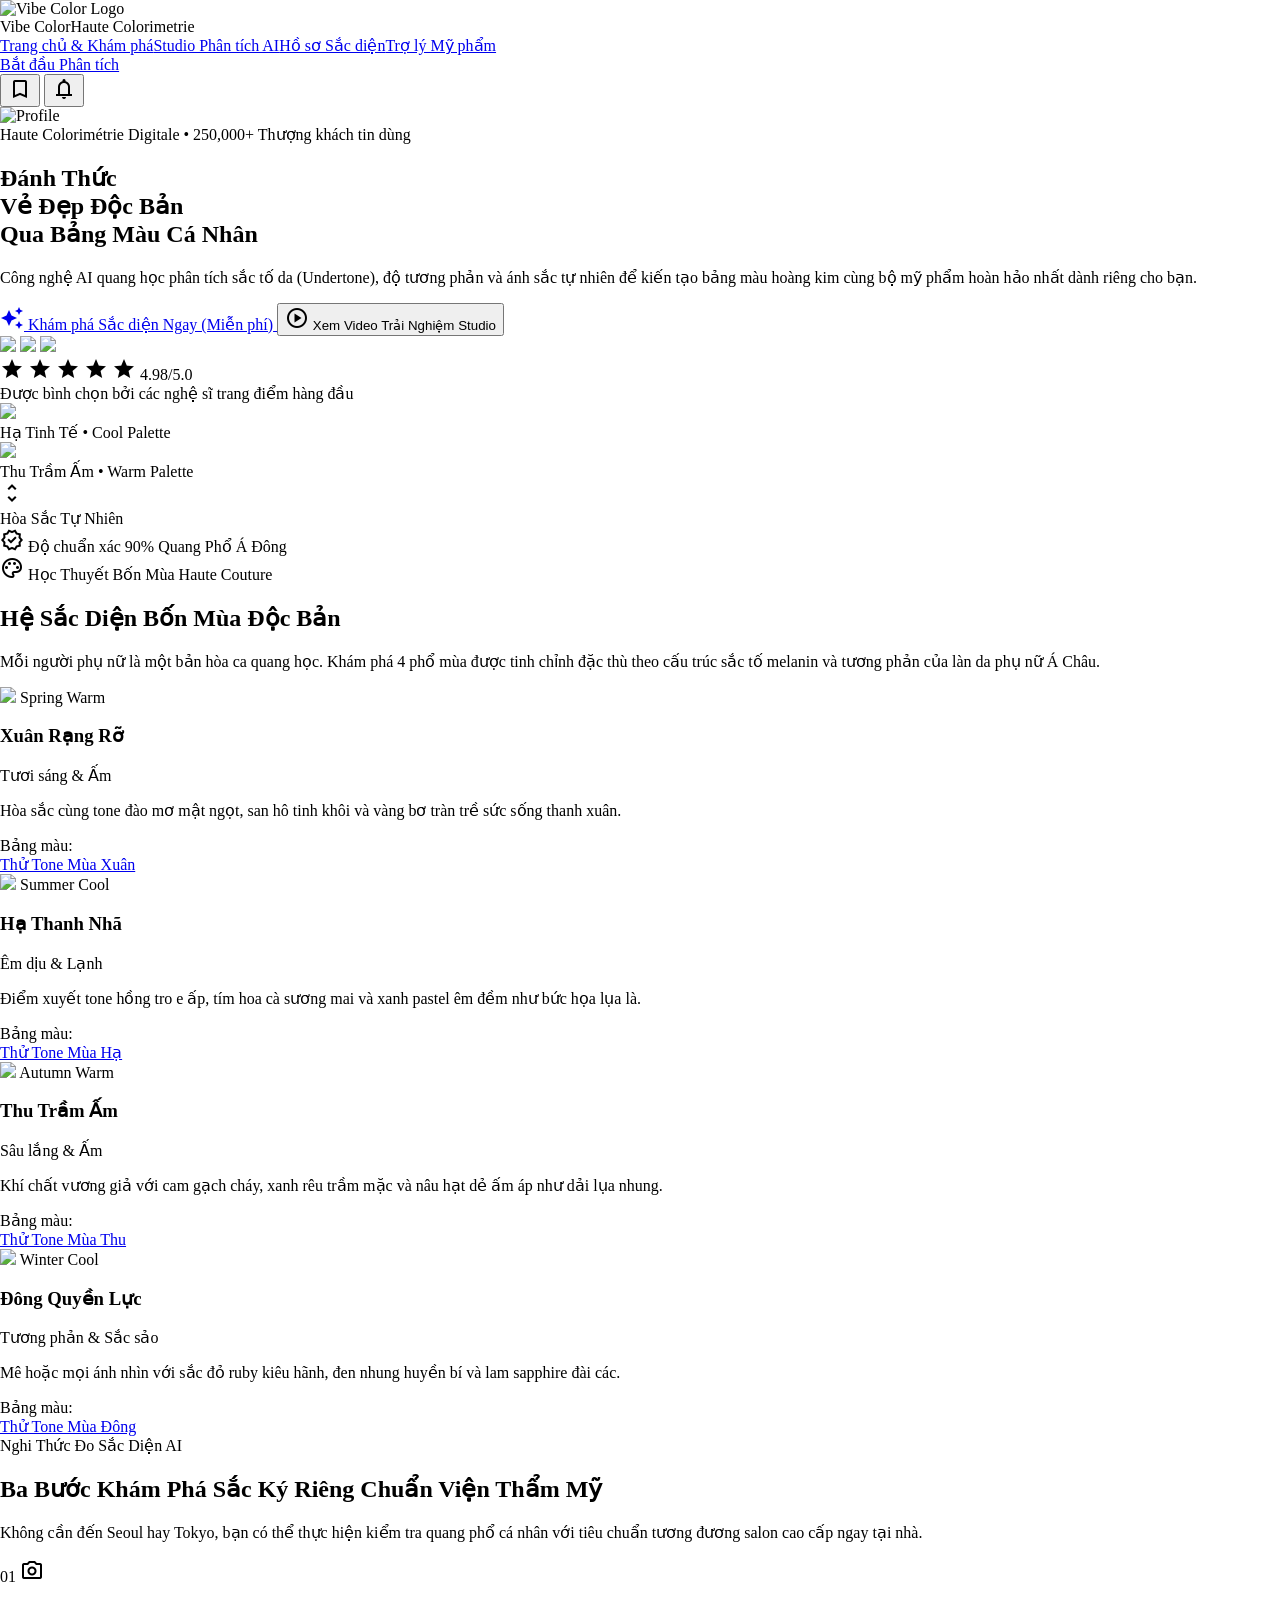
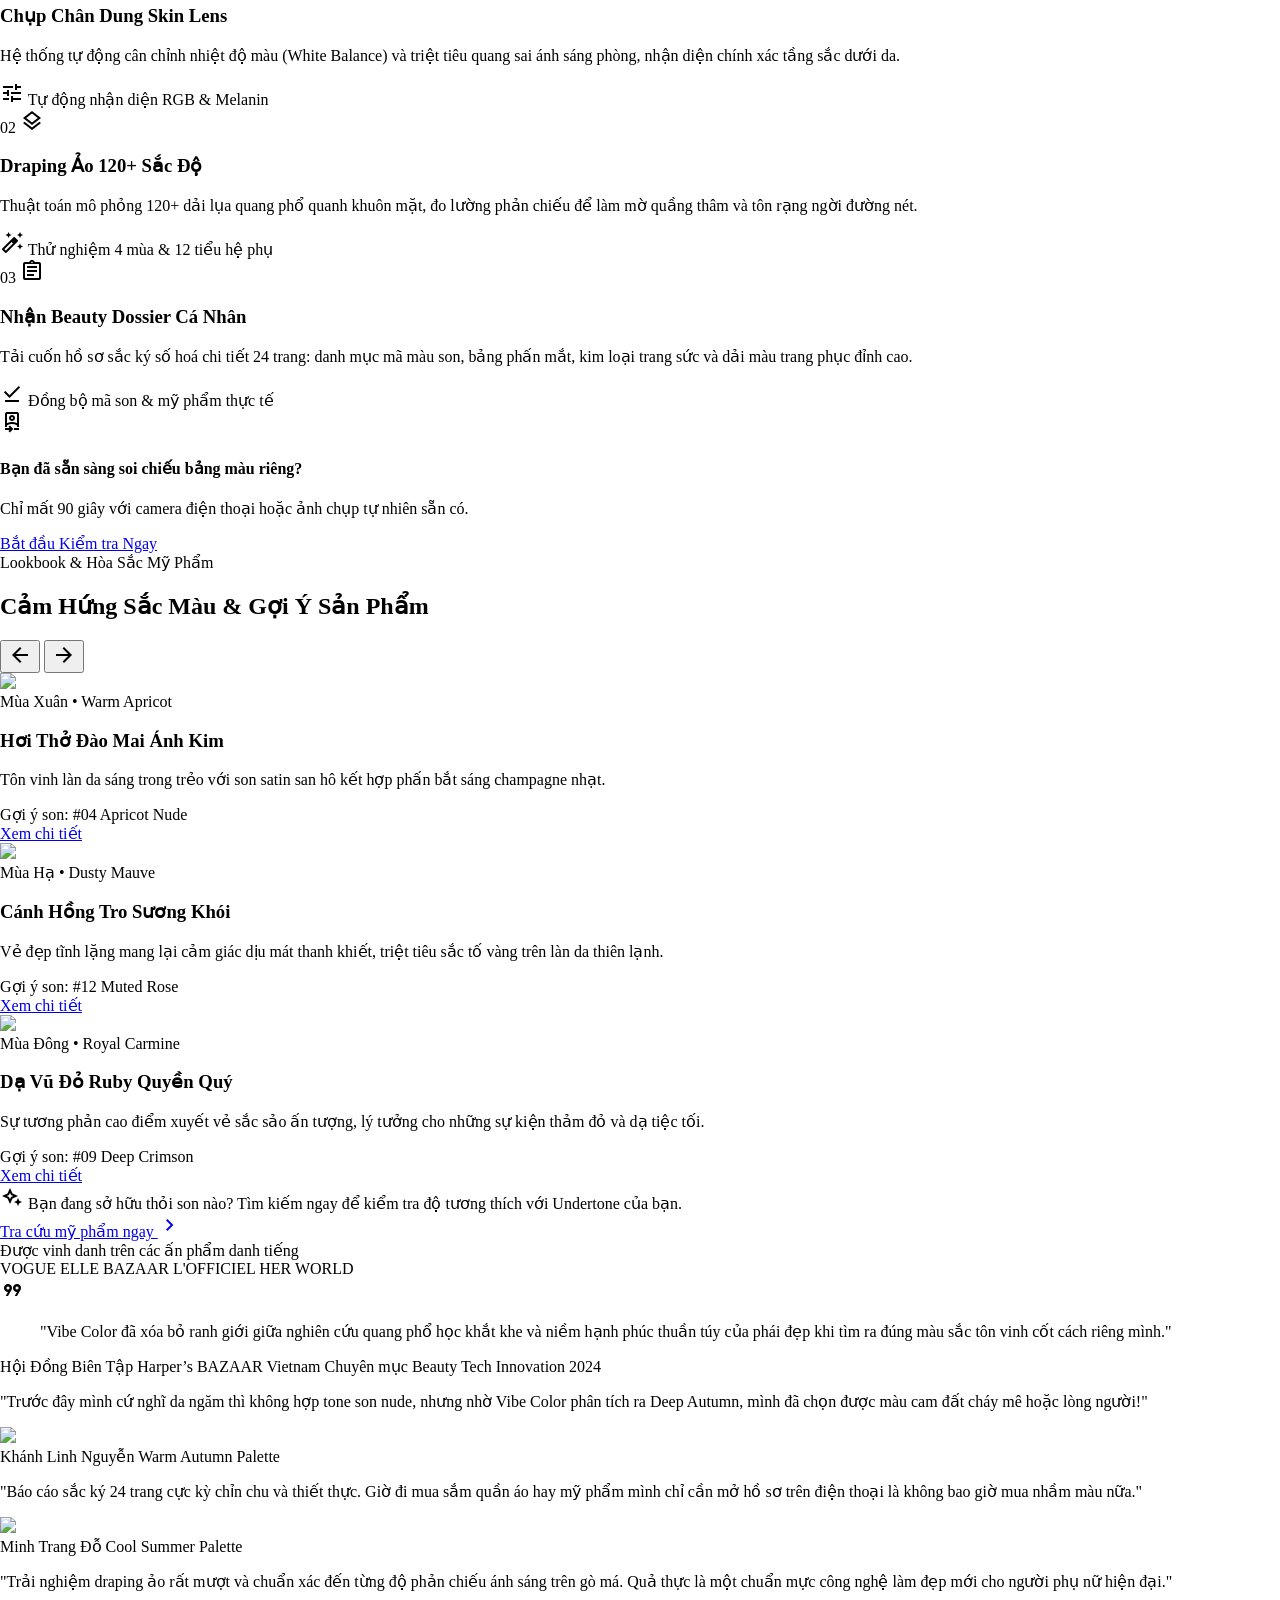
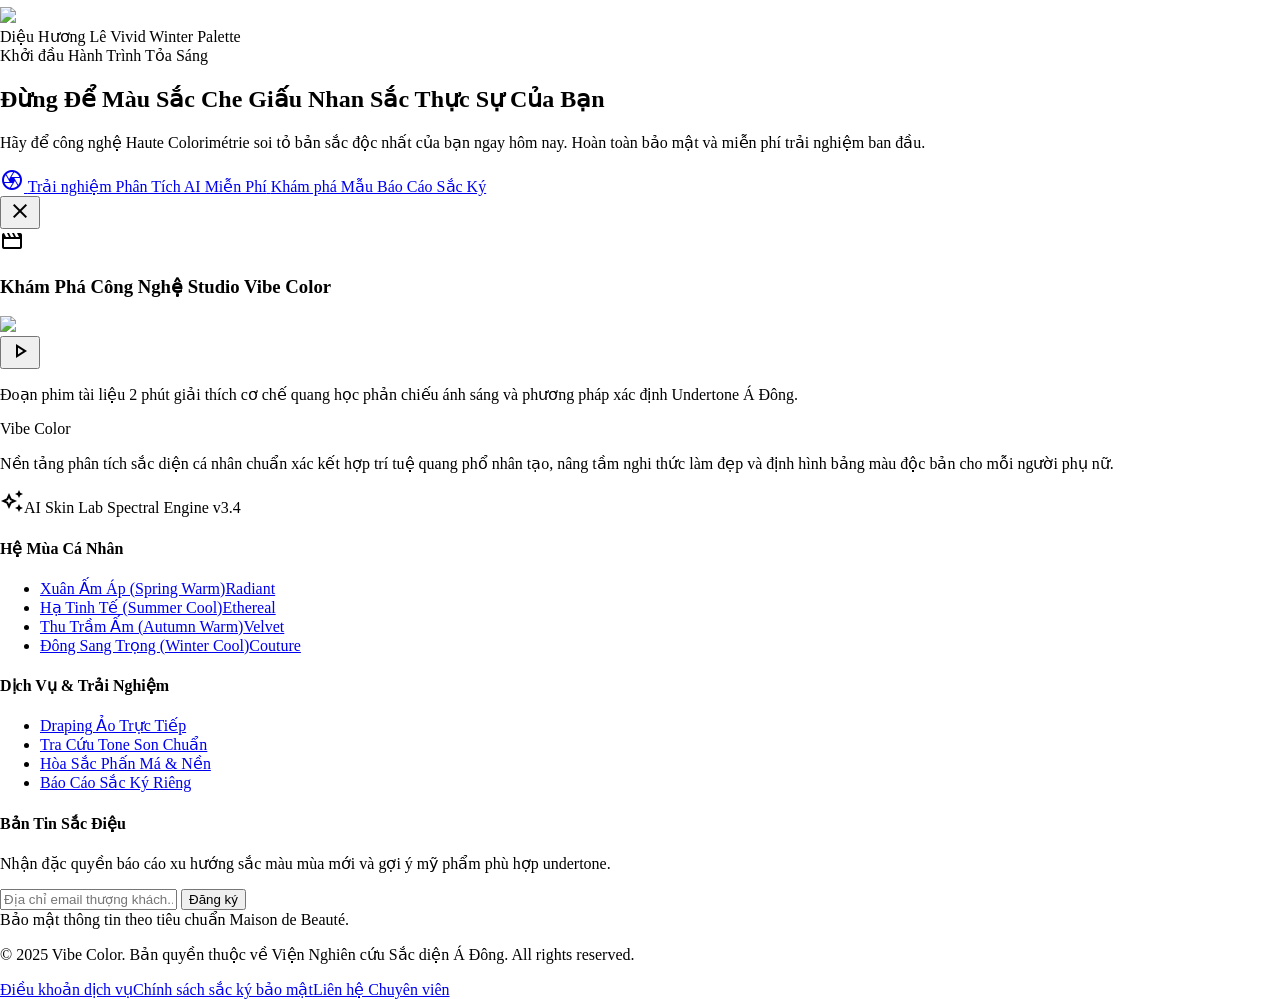
==== commit c6f2dd27: "chore: change name" ====
--- a/index.html
+++ b/index.html
@@ -1,648 +1,834 @@
-<!DOCTYPE html><html class="scroll-smooth" lang="vi"><head><meta charset="utf-8"><meta content="width=device-width, initial-scale=1.0" name="viewport"><meta content="web_standard" name="shell-type"><title>Lumière Palette — Khám Phá Bản Sắc Riêng</title><link href="https://fonts.googleapis.com" rel="preconnect"><link crossorigin="" href="https://fonts.gstatic.com" rel="preconnect"><link href="https://fonts.googleapis.com/css2?family=Playfair+Display:ital,wght@0,400..700;1,400..700&amp;family=Plus+Jakarta+Sans:wght@300;400;500;600;700&amp;display=swap" rel="stylesheet"><link href="https://fonts.googleapis.com/css2?family=Material+Symbols+Outlined:opsz,wght,FILL,GRAD@20..48,100..700,0..1,-50..200" rel="stylesheet">
-<link href="https://fonts.googleapis.com/css2?family=Material+Symbols+Outlined:wght,FILL@100..700,0..1&amp;display=swap" rel="stylesheet"><style>@layer base { html, body { margin: 0; padding: 0; } body { overscroll-behavior: none; } main > :first-child { margin-top: 0 !important; } main > :last-child { margin-bottom: 0 !important; } } ::-webkit-scrollbar { display: none; }</style><script src="https://cdn.tailwindcss.com"></script><script id="tailwind-config">tailwind.config = { darkMode: "class", theme: { extend: { colors: { "on-secondary-fixed-variant": "#4e4446", "inverse-primary": "#e9c176", "surface-tint": "#775a19", "on-secondary": "#ffffff", "secondary-fixed-dim": "#d1c3c5", "primary-container": "#c5a059", "tertiary-fixed-dim": "#cdc5c0", "on-primary-container": "#4e3700", "background": "#fbf9f5", "surface-container-highest": "#e4e2de", "surface-dim": "#dbdad6", "surface-bright": "#fbf9f5", "inverse-surface": "#30312e", "surface": "#fbf9f5", "error-container": "#ffdad6", "on-tertiary-fixed-variant": "#4b4642", "tertiary-container": "#aca49f", "outline": "#7f7667", "on-primary": "#ffffff", "tertiary": "#635d59", "error": "#ba1a1a", "surface-container-lowest": "#ffffff", "on-secondary-container": "#6c6264", "surface-container-high": "#eae8e4", "surface-variant": "#e4e2de", "on-tertiary": "#ffffff", "inverse-on-surface": "#f2f0ed", "surface-container": "#efeeea", "on-surface-variant": "#4e4639", "on-error-container": "#93000a", "on-error": "#ffffff", "tertiary-fixed": "#eae1db", "secondary": "#665c5e", "on-primary-fixed": "#261900", "surface-container-low": "#f5f3ef", "on-tertiary-fixed": "#1f1b18", "outline-variant": "#d1c5b4", "on-tertiary-container": "#3f3a37", "on-primary-fixed-variant": "#5d4201", "on-surface": "#1b1c1a", "secondary-fixed": "#eedfe1", "primary-fixed": "#ffdea5", "on-secondary-fixed": "#211a1b", "on-background": "#1b1c1a", "primary-fixed-dim": "#e9c176", "primary": "#775a19", "secondary-container": "#eedfe1" }, borderRadius: { "DEFAULT": "0.25rem", "lg": "0.5rem", "xl": "0.75rem", "full": "9999px" }, spacing: { "space-xl": "2.5rem", "space-md": "1rem", "margin-mobile": "1.25rem", "gutter-mobile": "1rem", "gutter": "1.5rem", "space-lg": "1.75rem", "space-sm": "0.5rem", "space-xs": "0.25rem", "margin": "3rem" }, fontFamily: { "headline-sm": ["Playfair Display"], "display-lg-mobile": ["Playfair Display"], "label-sm": ["Plus Jakarta Sans"], "body-lg": ["Plus Jakarta Sans"], "display-lg": ["Playfair Display"], "body-md": ["Plus Jakarta Sans"], "label-md": ["Plus Jakarta Sans"], "headline-md": ["Playfair Display"], "headline-lg": ["Playfair Display"], "headline-lg-mobile": ["Playfair Display"], "body-sm": ["Plus Jakarta Sans"] }, fontSize: { "headline-sm": ["20px", { "lineHeight": "28px", "letterSpacing": "0em", "fontWeight": "600" }], "display-lg-mobile": ["36px", { "lineHeight": "44px", "letterSpacing": "-0.01em", "fontWeight": "600" }], "label-sm": ["11px", { "lineHeight": "14px", "letterSpacing": "0.1em", "fontWeight": "600" }], "body-lg": ["17px", { "lineHeight": "28px", "letterSpacing": "-0.005em", "fontWeight": "400" }], "display-lg": ["52px", { "lineHeight": "64px", "letterSpacing": "-0.02em", "fontWeight": "600" }], "body-md": ["15px", { "lineHeight": "24px", "letterSpacing": "0em", "fontWeight": "400" }], "label-md": ["12px", { "lineHeight": "16px", "letterSpacing": "0.08em", "fontWeight": "600" }], "headline-md": ["24px", { "lineHeight": "32px", "letterSpacing": "0em", "fontWeight": "500" }], "headline-lg": ["36px", { "lineHeight": "46px", "letterSpacing": "-0.01em", "fontWeight": "500" }], "headline-lg-mobile": ["28px", { "lineHeight": "36px", "letterSpacing": "0em", "fontWeight": "500" }], "body-sm": ["13px", { "lineHeight": "20px", "letterSpacing": "0.01em", "fontWeight": "400" }] } } } };</script></head><body class="bg-surface font-body-md text-body-md text-on-surface antialiased selection:bg-secondary-container selection:text-on-secondary-container"><header class="fixed top-0 left-0 right-0 z-50 bg-surface/85 backdrop-blur-xl shadow-[0_1px_12px_rgba(31,27,24,0.03)]"><div class="h-20 w-full px-margin flex items-center justify-between gap-gutter"><div class="flex items-center gap-space-md shrink-0"><img alt="Vibe Color Logo" class="h-8 w-auto object-contain" src="https://lh3.googleusercontent.com/aida-public/[base64]"><div class="flex flex-col"><span class="font-headline-sm text-headline-sm text-primary tracking-wide leading-none">Vibe Color</span><span class="font-label-sm text-label-sm text-outline tracking-widest uppercase mt-0.5">Haute Colorimetrie</span></div></div><nav class="hidden xl:flex items-center gap-space-xs p-space-xs bg-surface-container-low rounded-full" data-active-classes="bg-secondary-container text-on-secondary-container font-label-md rounded-full shadow-[inset_0_1px_1px_rgba(255,255,255,0.6)]"><a class="px-space-md py-space-xs rounded-full font-label-md text-label-md text-on-surface-variant hover:text-on-surface transition-all duration-300" data-path="trang-chu-&amp;-kham-pha" href="#">Trang chủ &amp; Khám phá</a><a class="px-space-md py-space-xs rounded-full font-label-md text-label-md text-on-surface-variant hover:text-on-surface transition-all duration-300" data-path="studio-phan-tich-ai" href="#">Studio Phân tích AI</a><a class="px-space-md py-space-xs rounded-full font-label-md text-label-md text-on-surface-variant hover:text-on-surface transition-all duration-300" data-path="ho-so-sac-dien" href="#">Hồ sơ Sắc diện</a><a class="px-space-md py-space-xs rounded-full font-label-md text-label-md text-on-surface-variant hover:text-on-surface transition-all duration-300" data-path="tro-ly-my-pham" href="#">Trợ lý Mỹ phẩm</a></nav><div class="flex items-center gap-space-md shrink-0"><a class="hidden md:inline-flex items-center justify-center px-space-lg py-space-sm rounded-full bg-primary-container text-on-primary-container font-label-md text-label-md tracking-wider uppercase transition-all duration-300 hover:bg-primary hover:text-on-primary shadow-[0_4px_16px_-2px_rgba(197,160,89,0.35)]" data-path="studio-phan-tich-ai" href="#">Bắt đầu Phân tích</a><div class="flex items-center gap-space-xs pl-space-xs"><button aria-label="Mục đã lưu" class="w-9 h-9 flex items-center justify-center rounded-full text-on-surface-variant hover:bg-surface-container hover:text-on-surface transition-colors" type="button"><span class="material-symbols-outlined text-[20px]">bookmark</span></button><button aria-label="Thông báo" class="w-9 h-9 flex items-center justify-center rounded-full text-on-surface-variant hover:bg-surface-container hover:text-on-surface transition-colors relative" type="button"><span class="material-symbols-outlined text-[20px]">notifications</span><span class="absolute top-2 right-2 w-1.5 h-1.5 rounded-full bg-primary"></span></button><div class="flex items-center gap-space-xs pl-space-xs ml-space-xs"><div class="p-0.5 rounded-full bg-surface-container-high"><img alt="Profile" class="w-8 h-8 rounded-full object-cover" src="https://lh3.googleusercontent.com/aida-public/[base64]"></div></div></div></div></div></header><main class="w-full pt-20 bg-surface min-h-screen"><div class="flex flex-col w-full">
-<!-- Top Ambient Glows -->
-<div class="relative w-full overflow-hidden">
-<div class="absolute -top-40 right-1/4 w-96 h-96 rounded-full bg-primary-fixed-dim/20 blur-3xl pointer-events-none -z-10"></div>
-<div class="absolute top-80 -left-20 w-80 h-80 rounded-full bg-secondary-container/50 blur-3xl pointer-events-none -z-10"></div>
-<!-- 1. HERO SECTION -->
-<section class="w-full px-margin-mobile md:px-margin pt-space-lg pb-space-xl">
-<div class="grid grid-cols-1 lg:grid-cols-12 gap-gutter items-center">
-<!-- Left Editorial Column -->
-<div class="lg:col-span-6 flex flex-col items-start pr-0 lg:pr-space-md">
-<!-- Floating Status Badge -->
-<div class="inline-flex items-center gap-space-xs px-space-md py-1.5 rounded-full bg-surface-container-low shadow-sm mb-space-md">
-<span class="w-2 h-2 rounded-full bg-primary animate-pulse"></span>
-<span class="font-label-sm text-label-sm text-primary uppercase tracking-widest">Haute Colorimétrie Digitale</span>
-<span class="text-outline-variant font-light">•</span>
-<span class="font-label-sm text-label-sm text-on-surface-variant">250,000+ Thượng khách tin dùng</span>
-</div>
-<!-- Editorial Main Headline -->
-<h1 class="font-display-lg text-display-lg-mobile md:text-display-lg text-on-surface tracking-tight mb-space-md">
-            Đánh Thức <br class="hidden sm:inline">
-<span class="italic font-normal text-primary">Vẻ Đẹp Độc Bản</span> <br>
-            Qua Bảng Màu Cá Nhân
-          </h1>
-<!-- Refined Subtext -->
-<p class="font-body-lg text-body-md md:text-body-lg text-on-surface-variant max-w-xl mb-space-lg">
-            Công nghệ AI quang học phân tích sắc tố da (Undertone), độ tương phản và ánh sắc tự nhiên để kiến tạo bảng màu hoàng kim cùng bộ mỹ phẩm hoàn hảo nhất dành riêng cho bạn.
-          </p>
-<!-- CTAs -->
-<div class="flex flex-wrap items-center gap-space-sm w-full sm:w-auto mb-space-xl">
-<a class="w-full sm:w-auto inline-flex items-center justify-center gap-space-xs px-space-xl py-space-sm rounded-full bg-primary-container text-on-primary-container font-label-md text-label-md uppercase tracking-wider transition-all duration-300 hover:bg-primary hover:text-on-primary shadow-lg hover:shadow-xl group" data-path="studio-phan-tich-ai" href="#">
-<span class="material-symbols-outlined text-[18px] transition-transform group-hover:rotate-12" style="font-variation-settings: 'FILL' 1;">auto_awesome</span>
-<span class="">Khám phá Sắc diện Ngay (Miễn phí)</span>
-</a>
-<button class="w-full sm:w-auto inline-flex items-center justify-center gap-space-xs px-space-lg py-space-sm rounded-full bg-surface-container-low hover:bg-surface-container text-on-surface font-label-md text-label-md transition-all duration-300" id="openHeroModal" type="button">
-<span class="material-symbols-outlined text-[18px]">play_circle</span>
-<span class="">Xem Video Trải Nghiệm Studio</span>
-</button>
-</div>
-<!-- Live Trust Signals -->
-<div class="flex items-center gap-space-md pt-space-xs">
-<div class="flex -space-x-3">
-<img class="w-10 h-10 rounded-full object-cover shadow-sm ring-2 ring-surface" data-alt="Chân dung cận mặt người mẫu phụ nữ Á Đông với làn da trong suốt rạng rỡ phong cách làm đẹp cao cấp ánh sáng tự nhiên studio sang trọng" src="https://lh3.googleusercontent.com/aida-public/[base64]">
-<img class="w-10 h-10 rounded-full object-cover shadow-sm ring-2 ring-surface" data-alt="Chân dung phụ nữ thanh lịch mỉm cười phong cách trang điểm tone ấm thanh tao phong cách tạp chí Harper Bazaar" src="https://lh3.googleusercontent.com/aida-public/[base64]">
-<img class="w-10 h-10 rounded-full object-cover shadow-sm ring-2 ring-surface" data-alt="Gương mặt phụ nữ hiện đại đường nét thanh tú son môi đỏ lạnh quyến rũ ánh mắt sắc sảo phong cách Vogue" src="https://lh3.googleusercontent.com/aida-public/[base64]">
-</div>
-<div class="flex flex-col">
-<div class="flex items-center text-primary text-[14px]">
-<span class="material-symbols-outlined text-[16px]" style="font-variation-settings: 'FILL' 1;">star</span>
-<span class="material-symbols-outlined text-[16px]" style="font-variation-settings: 'FILL' 1;">star</span>
-<span class="material-symbols-outlined text-[16px]" style="font-variation-settings: 'FILL' 1;">star</span>
-<span class="material-symbols-outlined text-[16px]" style="font-variation-settings: 'FILL' 1;">star</span>
-<span class="material-symbols-outlined text-[16px]" style="font-variation-settings: 'FILL' 1;">star</span>
-<span class="font-label-sm text-label-sm text-on-surface font-semibold ml-1.5">4.98/5.0</span>
-</div>
-<span class="font-body-sm text-body-sm text-outline">Được bình chọn bởi các nghệ sĩ trang điểm hàng đầu</span>
-</div>
-</div>
-</div>
-<!-- Right Interactive Draping Showcase -->
-<div class="lg:col-span-6 mt-space-lg lg:mt-0 relative">
-<div class="relative mx-auto max-w-lg lg:max-w-none rounded-xl overflow-hidden shadow-2xl bg-surface-container-low">
-<!-- Comparison Visual Container -->
-<div class="relative h-[480px] md:h-[540px] w-full select-none overflow-hidden" id="drapeContainer">
-<!-- Cold Layer (Background) -->
-<div class="absolute inset-0 w-full h-full">
-<img class="w-full h-full object-cover" data-alt="Chân dung mỹ nhân Á Đông thử màu vải sắc lạnh Cool Summer xanh ngọc lam và tím lavender da sáng hồng trong veo chuẩn studio Haute Couture" src="https://lh3.googleusercontent.com/aida-public/[base64]">
-<div class="absolute bottom-6 left-6 z-10 px-space-md py-1.5 rounded-full bg-surface-container-highest/90 backdrop-blur-md shadow-md">
-<span class="font-label-sm text-label-sm uppercase tracking-wider text-on-surface font-medium">Hạ Tinh Tế • Cool Palette</span>
-</div>
-</div>
-<!-- Warm Layer (Clipped Foreground) -->
-<div class="absolute inset-0 w-full h-full overflow-hidden" id="warmLayer" style="clip-path: polygon(0 0, 52% 0, 52% 100%, 0 100%);">
-<img class="w-full h-full object-cover" data-alt="Chân dung mỹ nhân Á Đông thử màu vải sắc ấm Warm Autumn cam đất vàng nghệ da căng bóng rạng ngời dưới ánh sáng vàng kim sang trọng" src="https://lh3.googleusercontent.com/aida-public/[base64]">
-<div class="absolute bottom-6 left-6 z-10 px-space-md py-1.5 rounded-full bg-primary-fixed/90 backdrop-blur-md shadow-md">
-<span class="font-label-sm text-label-sm uppercase tracking-wider text-on-primary-fixed font-medium">Thu Trầm Ấm • Warm Palette</span>
-</div>
-</div>
-<!-- Draggable Divider Line -->
-<div class="absolute top-0 bottom-0 z-20 flex items-center justify-center cursor-ew-resize" id="sliderHandle" style="left: 52%;">
-<div class="w-0.5 h-full bg-primary-container shadow-md"></div>
-<div class="absolute w-9 h-9 rounded-full bg-surface-container-lowest text-primary shadow-xl flex items-center justify-center">
-<span class="material-symbols-outlined text-[18px]">unfold_more</span>
-</div>
-</div>
-</div>
-<!-- Floating Swatch Card 1 -->
-<div class="absolute top-6 right-6 z-30 p-space-sm rounded-lg bg-surface/90 backdrop-blur-md shadow-xl flex flex-col gap-1.5 -rotate-2 hover:rotate-0 transition-transform duration-300">
-<span class="font-label-sm text-label-sm text-outline uppercase tracking-wider">Hòa Sắc Tự Nhiên</span>
-<div class="flex items-center gap-1.5">
-<span class="w-5 h-5 rounded-full shadow-inner" style="background-color: #E89F82;" title="Mơ đào cam"></span>
-<span class="w-5 h-5 rounded-full shadow-inner" style="background-color: #B55243;" title="Đất nung nồng"></span>
-<span class="w-5 h-5 rounded-full shadow-inner" style="background-color: #D69F3D;" title="Vàng hổ phách"></span>
-<span class="w-5 h-5 rounded-full shadow-inner" style="background-color: #5B6B4C;" title="Xanh ô liu"></span>
-</div>
-</div>
-<!-- Floating Accuracy Pill 2 -->
-<div class="absolute bottom-20 -left-3 md:left-6 z-30 px-space-md py-space-xs rounded-full bg-surface-container-lowest/95 backdrop-blur-md shadow-xl flex items-center gap-space-xs">
-<span class="material-symbols-outlined text-primary text-[18px]">verified</span>
-<span class="font-label-sm text-label-sm text-on-surface font-semibold">Độ chuẩn xác 98.4% Quang Phổ Á Đông</span>
-</div>
-</div>
-</div>
-</div>
-</section>
-<!-- 2. HỆ THỐNG 4 MÙA SẮC DIỆN (THE 4 SEASONS SYSTEM) -->
-<section class="w-full px-margin-mobile md:px-margin py-space-xl bg-surface-container-low/60 relative">
-<div class="max-w-7xl mx-auto flex flex-col items-center text-center mb-space-xl">
-<div class="inline-flex items-center gap-space-xs px-space-md py-1 rounded-full bg-surface-container-high mb-space-xs">
-<span class="material-symbols-outlined text-primary text-[16px]">palette</span>
-<span class="font-label-sm text-label-sm text-primary uppercase tracking-widest">Học Thuyết Bốn Mùa Haute Couture</span>
-</div>
-<h2 class="font-headline-lg text-headline-lg-mobile md:text-headline-lg text-on-surface mb-space-xs">
-          Hệ Sắc Diện Bốn Mùa Độc Bản
-        </h2>
-<p class="font-body-md text-body-md text-on-surface-variant max-w-2xl">
-          Mỗi người phụ nữ là một bản hòa ca quang học. Khám phá 4 phổ mùa được tinh chỉnh đặc thù theo cấu trúc sắc tố melanin và tương phản của làn da phụ nữ Á Châu.
-        </p>
-</div>
-<!-- 4 Seasons Bento Grid -->
-<div class="max-w-7xl mx-auto grid grid-cols-1 md:grid-cols-2 lg:grid-cols-4 gap-gutter">
-<!-- Season 1: Xuân Rạng Rỡ -->
-<div class="group relative rounded-xl bg-surface-container-lowest p-space-md flex flex-col justify-between shadow-md hover:shadow-xl transition-all duration-300 hover:-translate-y-1">
-<div>
-<div class="relative w-full h-56 rounded-lg overflow-hidden mb-space-md bg-surface-container">
-<img class="w-full h-full object-cover group-hover:scale-105 transition-transform duration-500" data-alt="Chân dung phong cách trang điểm Xuân Rạng Rỡ Spring Warm với đôi gò má ửng hồng cam đào tươi tắn và đôi mắt lấp lánh ánh kim sa cao cấp" src="https://lh3.googleusercontent.com/aida-public/[base64]">
-<span class="absolute top-3 left-3 px-space-sm py-1 rounded-full bg-primary-fixed text-on-primary-fixed font-label-sm text-label-sm tracking-wider uppercase shadow-sm">
+<!DOCTYPE html>
+<html class="scroll-smooth" lang="vi">
+<head>
+    <meta charset="utf-8">
+    <meta content="width=device-width, initial-scale=1.0" name="viewport">
+    <meta content="web_standard" name="shell-type">
+    <title>Lumière Palette — Khám Phá Bản Sắc Riêng</title>
+    <link href="https://fonts.googleapis.com" rel="preconnect">
+    <link crossorigin="" href="https://fonts.gstatic.com" rel="preconnect">
+    <link href="https://fonts.googleapis.com/css2?family=Playfair+Display:ital,wght@0,400..700;1,400..700&amp;family=Plus+Jakarta+Sans:wght@300;400;500;600;700&amp;display=swap"
+          rel="stylesheet">
+    <link href="https://fonts.googleapis.com/css2?family=Material+Symbols+Outlined:opsz,wght,FILL,GRAD@20..48,100..700,0..1,-50..200"
+          rel="stylesheet">
+    <link href="https://fonts.googleapis.com/css2?family=Material+Symbols+Outlined:wght,FILL@100..700,0..1&amp;display=swap"
+          rel="stylesheet">
+    <link rel="stylesheet" href="css/main.css">
+    <script src="https://cdn.tailwindcss.com"></script>
+    <script src="js/config/tailwind.config.js"></script>
+</head>
+<body class="bg-surface font-body-md text-body-md text-on-surface antialiased selection:bg-secondary-container selection:text-on-secondary-container">
+<header class="fixed top-0 left-0 right-0 z-50 bg-surface/85 backdrop-blur-xl shadow-[0_1px_12px_rgba(31,27,24,0.03)]">
+    <div class="h-20 w-full px-margin flex items-center justify-between gap-gutter">
+        <div class="flex items-center gap-space-md shrink-0"><img alt="Vibe Color Logo"
+                                                                  class="h-8 w-auto object-contain"
+                                                                  src="https://lh3.googleusercontent.com/aida-public/[base64]">
+            <div class="flex flex-col"><span
+                    class="font-headline-sm text-headline-sm text-primary tracking-wide leading-none">Vibe Color</span><span
+                    class="font-label-sm text-label-sm text-outline tracking-widest uppercase mt-0.5">Haute Colorimetrie</span>
+            </div>
+        </div>
+        <nav class="hidden xl:flex items-center gap-space-xs p-space-xs bg-surface-container-low rounded-full"
+             data-active-classes="bg-secondary-container text-on-secondary-container font-label-md rounded-full shadow-[inset_0_1px_1px_rgba(255,255,255,0.6)]">
+            <a class="px-space-md py-space-xs rounded-full font-label-md text-label-md bg-secondary-container text-on-secondary-container transition-all duration-300"
+               data-path="trang-chu-&amp;-kham-pha" href="index.html">Trang chủ &amp; Khám phá</a><a
+                class="px-space-md py-space-xs rounded-full font-label-md text-label-md text-on-surface-variant hover:text-on-surface transition-all duration-300"
+                data-path="studio-phan-tich-ai" href="pages/studio.html">Studio Phân tích AI</a><a
+                class="px-space-md py-space-xs rounded-full font-label-md text-label-md text-on-surface-variant hover:text-on-surface transition-all duration-300"
+                data-path="ho-so-sac-dien" href="pages/dossier.html">Hồ sơ Sắc diện</a><a
+                class="px-space-md py-space-xs rounded-full font-label-md text-label-md text-on-surface-variant hover:text-on-surface transition-all duration-300"
+                data-path="tro-ly-my-pham" href="pages/cosmetics.html">Trợ lý Mỹ phẩm</a></nav>
+        <div class="flex items-center gap-space-md shrink-0"><a
+                class="hidden md:inline-flex items-center justify-center px-space-lg py-space-sm rounded-full bg-primary-container text-on-primary-container font-label-md text-label-md tracking-wider uppercase transition-all duration-300 hover:bg-primary hover:text-on-primary shadow-[0_4px_16px_-2px_rgba(197,160,89,0.35)]"
+                data-path="studio-phan-tich-ai" href="pages/studio.html">Bắt đầu Phân tích</a>
+            <div class="flex items-center gap-space-xs pl-space-xs">
+                <button aria-label="Mục đã lưu"
+                        class="w-9 h-9 flex items-center justify-center rounded-full text-on-surface-variant hover:bg-surface-container hover:text-on-surface transition-colors"
+                        type="button"><span class="material-symbols-outlined text-[20px]">bookmark</span></button>
+                <button aria-label="Thông báo"
+                        class="w-9 h-9 flex items-center justify-center rounded-full text-on-surface-variant hover:bg-surface-container hover:text-on-surface transition-colors relative"
+                        type="button"><span class="material-symbols-outlined text-[20px]">notifications</span><span
+                        class="absolute top-2 right-2 w-1.5 h-1.5 rounded-full bg-primary"></span></button>
+                <div class="flex items-center gap-space-xs pl-space-xs ml-space-xs">
+                    <div class="p-0.5 rounded-full bg-surface-container-high"><img id="topNavAvatar" alt="Profile"
+                                                                                   class="w-8 h-8 rounded-full object-cover"
+                                                                                   src="https://lh3.googleusercontent.com/aida-public/[base64]">
+                    </div>
+                </div>
+            </div>
+        </div>
+    </div>
+</header>
+<main class="w-full pt-20 bg-surface min-h-screen">
+    <div class="flex flex-col w-full">
+        <!-- Top Ambient Glows -->
+        <div class="relative w-full overflow-hidden">
+            <div class="absolute -top-40 right-1/4 w-96 h-96 rounded-full bg-primary-fixed-dim/20 blur-3xl pointer-events-none -z-10"></div>
+            <div class="absolute top-80 -left-20 w-80 h-80 rounded-full bg-secondary-container/50 blur-3xl pointer-events-none -z-10"></div>
+            <!-- 1. HERO SECTION -->
+            <section class="w-full px-margin-mobile md:px-margin pt-space-lg pb-space-xl">
+                <div class="grid grid-cols-1 lg:grid-cols-12 gap-gutter items-center">
+                    <!-- Left Editorial Column -->
+                    <div class="lg:col-span-6 flex flex-col items-start pr-0 lg:pr-space-md">
+                        <!-- Floating Status Badge -->
+                        <div class="inline-flex items-center gap-space-xs px-space-md py-1.5 rounded-full bg-surface-container-low shadow-sm mb-space-md">
+                            <span class="w-2 h-2 rounded-full bg-primary animate-pulse"></span>
+                            <span class="font-label-sm text-label-sm text-primary uppercase tracking-widest">Haute Colorimétrie Digitale</span>
+                            <span class="text-outline-variant font-light">•</span>
+                            <span class="font-label-sm text-label-sm text-on-surface-variant">250,000+ Thượng khách tin dùng</span>
+                        </div>
+                        <!-- Editorial Main Headline -->
+                        <h1 class="font-display-lg text-display-lg-mobile md:text-display-lg text-on-surface tracking-tight mb-space-md">
+                            Đánh Thức <br class="hidden sm:inline">
+                            <span class="italic font-normal text-primary">Vẻ Đẹp Độc Bản</span> <br>
+                            Qua Bảng Màu Cá Nhân
+                        </h1>
+                        <!-- Refined Subtext -->
+                        <p class="font-body-lg text-body-md md:text-body-lg text-on-surface-variant max-w-xl mb-space-lg">
+                            Công nghệ AI quang học phân tích sắc tố da (Undertone), độ tương phản và ánh sắc tự nhiên để
+                            kiến tạo bảng màu hoàng kim cùng bộ mỹ phẩm hoàn hảo nhất dành riêng cho bạn.
+                        </p>
+                        <!-- CTAs -->
+                        <div class="flex flex-wrap items-center gap-space-sm w-full sm:w-auto mb-space-xl">
+                            <a class="w-full sm:w-auto inline-flex items-center justify-center gap-space-xs px-space-xl py-space-sm rounded-full bg-primary-container text-on-primary-container font-label-md text-label-md uppercase tracking-wider transition-all duration-300 hover:bg-primary hover:text-on-primary shadow-lg hover:shadow-xl group"
+                               data-path="studio-phan-tich-ai" href="pages/studio.html">
+                                <span class="material-symbols-outlined text-[18px] transition-transform group-hover:rotate-12"
+                                      style="font-variation-settings: 'FILL' 1;">auto_awesome</span>
+                                <span class="">Khám phá Sắc diện Ngay (Miễn phí)</span>
+                            </a>
+                            <button class="w-full sm:w-auto inline-flex items-center justify-center gap-space-xs px-space-lg py-space-sm rounded-full bg-surface-container-low hover:bg-surface-container text-on-surface font-label-md text-label-md transition-all duration-300"
+                                    id="openHeroModal" type="button">
+                                <span class="material-symbols-outlined text-[18px]">play_circle</span>
+                                <span class="">Xem Video Trải Nghiệm Studio</span>
+                            </button>
+                        </div>
+                        <!-- Live Trust Signals -->
+                        <div class="flex items-center gap-space-md pt-space-xs">
+                            <div class="flex -space-x-3">
+                                <img class="w-10 h-10 rounded-full object-cover shadow-sm ring-2 ring-surface"
+                                     data-alt="Chân dung cận mặt người mẫu phụ nữ Á Đông với làn da trong suốt rạng rỡ phong cách làm đẹp cao cấp ánh sáng tự nhiên studio sang trọng"
+                                     src="https://lh3.googleusercontent.com/aida-public/[base64]">
+                                <img class="w-10 h-10 rounded-full object-cover shadow-sm ring-2 ring-surface"
+                                     data-alt="Chân dung phụ nữ thanh lịch mỉm cười phong cách trang điểm tone ấm thanh tao phong cách tạp chí Harper Bazaar"
+                                     src="https://lh3.googleusercontent.com/aida-public/[base64]">
+                                <img class="w-10 h-10 rounded-full object-cover shadow-sm ring-2 ring-surface"
+                                     data-alt="Gương mặt phụ nữ hiện đại đường nét thanh tú son môi đỏ lạnh quyến rũ ánh mắt sắc sảo phong cách Vogue"
+                                     src="https://lh3.googleusercontent.com/aida-public/[base64]">
+                            </div>
+                            <div class="flex flex-col">
+                                <div class="flex items-center text-primary text-[14px]">
+                                    <span class="material-symbols-outlined text-[16px]"
+                                          style="font-variation-settings: 'FILL' 1;">star</span>
+                                    <span class="material-symbols-outlined text-[16px]"
+                                          style="font-variation-settings: 'FILL' 1;">star</span>
+                                    <span class="material-symbols-outlined text-[16px]"
+                                          style="font-variation-settings: 'FILL' 1;">star</span>
+                                    <span class="material-symbols-outlined text-[16px]"
+                                          style="font-variation-settings: 'FILL' 1;">star</span>
+                                    <span class="material-symbols-outlined text-[16px]"
+                                          style="font-variation-settings: 'FILL' 1;">star</span>
+                                    <span class="font-label-sm text-label-sm text-on-surface font-semibold ml-1.5">4.98/5.0</span>
+                                </div>
+                                <span class="font-body-sm text-body-sm text-outline">Được bình chọn bởi các nghệ sĩ trang điểm hàng đầu</span>
+                            </div>
+                        </div>
+                    </div>
+                    <!-- Right Interactive Draping Showcase -->
+                    <div class="lg:col-span-6 mt-space-lg lg:mt-0 relative">
+                        <div class="relative mx-auto max-w-lg lg:max-w-none rounded-xl overflow-hidden shadow-2xl bg-surface-container-low">
+                            <!-- Comparison Visual Container -->
+                            <div class="relative h-[480px] md:h-[540px] w-full select-none overflow-hidden"
+                                 id="drapeContainer">
+                                <!-- Cold Layer (Background) -->
+                                <div class="absolute inset-0 w-full h-full">
+                                    <img class="w-full h-full object-cover"
+                                         data-alt="Chân dung mỹ nhân Á Đông thử màu vải sắc lạnh Cool Summer xanh ngọc lam và tím lavender da sáng hồng trong veo chuẩn studio Haute Couture"
+                                         src="https://lh3.googleusercontent.com/aida-public/[base64]">
+                                    <div class="absolute bottom-6 left-6 z-10 px-space-md py-1.5 rounded-full bg-surface-container-highest/90 backdrop-blur-md shadow-md">
+                                        <span class="font-label-sm text-label-sm uppercase tracking-wider text-on-surface font-medium">Hạ Tinh Tế • Cool Palette</span>
+                                    </div>
+                                </div>
+                                <!-- Warm Layer (Clipped Foreground) -->
+                                <div class="absolute inset-0 w-full h-full overflow-hidden" id="warmLayer"
+                                     style="clip-path: polygon(0 0, 52% 0, 52% 100%, 0 100%);">
+                                    <img class="w-full h-full object-cover"
+                                         data-alt="Chân dung mỹ nhân Á Đông thử màu vải sắc ấm Warm Autumn cam đất vàng nghệ da căng bóng rạng ngời dưới ánh sáng vàng kim sang trọng"
+                                         src="https://lh3.googleusercontent.com/aida-public/[base64]">
+                                    <div class="absolute bottom-6 left-6 z-10 px-space-md py-1.5 rounded-full bg-primary-fixed/90 backdrop-blur-md shadow-md">
+                                        <span class="font-label-sm text-label-sm uppercase tracking-wider text-on-primary-fixed font-medium">Thu Trầm Ấm • Warm Palette</span>
+                                    </div>
+                                </div>
+                                <!-- Draggable Divider Line -->
+                                <div class="absolute top-0 bottom-0 z-20 flex items-center justify-center cursor-ew-resize"
+                                     id="sliderHandle" style="left: 52%;">
+                                    <div class="w-0.5 h-full bg-primary-container shadow-md"></div>
+                                    <div class="absolute w-9 h-9 rounded-full bg-surface-container-lowest text-primary shadow-xl flex items-center justify-center">
+                                        <span class="material-symbols-outlined text-[18px]">unfold_more</span>
+                                    </div>
+                                </div>
+                            </div>
+                            <!-- Floating Swatch Card 1 -->
+                            <div class="absolute top-6 right-6 z-30 p-space-sm rounded-lg bg-surface/90 backdrop-blur-md shadow-xl flex flex-col gap-1.5 -rotate-2 hover:rotate-0 transition-transform duration-300">
+                                <span class="font-label-sm text-label-sm text-outline uppercase tracking-wider">Hòa Sắc Tự Nhiên</span>
+                                <div class="flex items-center gap-1.5">
+                                    <span class="w-5 h-5 rounded-full shadow-inner" style="background-color: #E89F82;"
+                                          title="Mơ đào cam"></span>
+                                    <span class="w-5 h-5 rounded-full shadow-inner" style="background-color: #B55243;"
+                                          title="Đất nung nồng"></span>
+                                    <span class="w-5 h-5 rounded-full shadow-inner" style="background-color: #D69F3D;"
+                                          title="Vàng hổ phách"></span>
+                                    <span class="w-5 h-5 rounded-full shadow-inner" style="background-color: #5B6B4C;"
+                                          title="Xanh ô liu"></span>
+                                </div>
+                            </div>
+                            <!-- Floating Accuracy Pill 2 -->
+                            <div class="absolute bottom-20 -left-3 md:left-6 z-30 px-space-md py-space-xs rounded-full bg-surface-container-lowest/95 backdrop-blur-md shadow-xl flex items-center gap-space-xs">
+                                <span class="material-symbols-outlined text-primary text-[18px]">verified</span>
+                                <span class="font-label-sm text-label-sm text-on-surface font-semibold">Độ chuẩn xác 90% Quang Phổ Á Đông</span>
+                            </div>
+                        </div>
+                    </div>
+                </div>
+            </section>
+            <!-- 2. HỆ THỐNG 4 MÙA SẮC DIỆN (THE 4 SEASONS SYSTEM) -->
+            <section class="w-full px-margin-mobile md:px-margin py-space-xl bg-surface-container-low/60 relative">
+                <div class="max-w-7xl mx-auto flex flex-col items-center text-center mb-space-xl">
+                    <div class="inline-flex items-center gap-space-xs px-space-md py-1 rounded-full bg-surface-container-high mb-space-xs">
+                        <span class="material-symbols-outlined text-primary text-[16px]">palette</span>
+                        <span class="font-label-sm text-label-sm text-primary uppercase tracking-widest">Học Thuyết Bốn Mùa Haute Couture</span>
+                    </div>
+                    <h2 class="font-headline-lg text-headline-lg-mobile md:text-headline-lg text-on-surface mb-space-xs">
+                        Hệ Sắc Diện Bốn Mùa Độc Bản
+                    </h2>
+                    <p class="font-body-md text-body-md text-on-surface-variant max-w-2xl">
+                        Mỗi người phụ nữ là một bản hòa ca quang học. Khám phá 4 phổ mùa được tinh chỉnh đặc thù theo
+                        cấu trúc sắc tố melanin và tương phản của làn da phụ nữ Á Châu.
+                    </p>
+                </div>
+                <!-- 4 Seasons Bento Grid -->
+                <div class="max-w-7xl mx-auto grid grid-cols-1 md:grid-cols-2 lg:grid-cols-4 gap-gutter">
+                    <!-- Season 1: Xuân Rạng Rỡ -->
+                    <div class="group relative rounded-xl bg-surface-container-lowest p-space-md flex flex-col justify-between shadow-md hover:shadow-xl transition-all duration-300 hover:-translate-y-1">
+                        <div>
+                            <div class="relative w-full h-56 rounded-lg overflow-hidden mb-space-md bg-surface-container">
+                                <img class="w-full h-full object-cover group-hover:scale-105 transition-transform duration-500"
+                                     data-alt="Chân dung phong cách trang điểm Xuân Rạng Rỡ Spring Warm với đôi gò má ửng hồng cam đào tươi tắn và đôi mắt lấp lánh ánh kim sa cao cấp"
+                                     src="https://lh3.googleusercontent.com/aida-public/[base64]">
+                                <span class="absolute top-3 left-3 px-space-sm py-1 rounded-full bg-primary-fixed text-on-primary-fixed font-label-sm text-label-sm tracking-wider uppercase shadow-sm">
                 Spring Warm
               </span>
-</div>
-<div class="flex items-center justify-between mb-space-xs">
-<h3 class="font-headline-sm text-headline-sm text-on-surface">Xuân Rạng Rỡ</h3>
-<span class="font-label-sm text-label-sm text-primary font-semibold">Tươi sáng &amp; Ấm</span>
-</div>
-<p class="font-body-sm text-body-sm text-on-surface-variant mb-space-md">
-              Hòa sắc cùng tone đào mơ mật ngọt, san hô tinh khôi và vàng bơ tràn trề sức sống thanh xuân.
-            </p>
-</div>
-<div>
-<!-- Swatches -->
-<div class="flex items-center justify-between py-space-xs mb-space-sm bg-surface-container-low rounded-lg px-space-sm">
-<span class="font-label-sm text-label-sm text-outline">Bảng màu:</span>
-<div class="flex items-center gap-1.5">
-<span class="w-4 h-4 rounded-full" style="background-color: #F8B195;" title="Coral Peach"></span>
-<span class="w-4 h-4 rounded-full" style="background-color: #F67280;" title="Warm Apricot"></span>
-<span class="w-4 h-4 rounded-full" style="background-color: #F8E9A1;" title="Butter Yellow"></span>
-<span class="w-4 h-4 rounded-full" style="background-color: #A8E6CF;" title="Spring Mint"></span>
-</div>
-</div>
-<a class="w-full inline-flex items-center justify-center py-2 rounded-full bg-surface-container hover:bg-primary-container hover:text-on-primary-container text-on-surface font-label-sm text-label-sm uppercase tracking-wider transition-colors" data-path="studio-phan-tich-ai" href="#">
-              Thử Tone Mùa Xuân
-            </a>
-</div>
-</div>
-<!-- Season 2: Hạ Thanh Nhã -->
-<div class="group relative rounded-xl bg-surface-container-lowest p-space-md flex flex-col justify-between shadow-md hover:shadow-xl transition-all duration-300 hover:-translate-y-1">
-<div>
-<div class="relative w-full h-56 rounded-lg overflow-hidden mb-space-md bg-surface-container">
-<img class="w-full h-full object-cover group-hover:scale-105 transition-transform duration-500" data-alt="Chân dung phong cách trang điểm Hạ Thanh Nhã Summer Cool với làn da phủ sương trong suốt má hồng tro dusty rose môi hồng mận nhạt thanh lịch" src="https://lh3.googleusercontent.com/aida-public/[base64]">
-<span class="absolute top-3 left-3 px-space-sm py-1 rounded-full bg-secondary-container text-on-secondary-container font-label-sm text-label-sm tracking-wider uppercase shadow-sm">
+                            </div>
+                            <div class="flex items-center justify-between mb-space-xs">
+                                <h3 class="font-headline-sm text-headline-sm text-on-surface">Xuân Rạng Rỡ</h3>
+                                <span class="font-label-sm text-label-sm text-primary font-semibold">Tươi sáng &amp; Ấm</span>
+                            </div>
+                            <p class="font-body-sm text-body-sm text-on-surface-variant mb-space-md">
+                                Hòa sắc cùng tone đào mơ mật ngọt, san hô tinh khôi và vàng bơ tràn trề sức sống thanh
+                                xuân.
+                            </p>
+                        </div>
+                        <div>
+                            <!-- Swatches -->
+                            <div class="flex items-center justify-between py-space-xs mb-space-sm bg-surface-container-low rounded-lg px-space-sm">
+                                <span class="font-label-sm text-label-sm text-outline">Bảng màu:</span>
+                                <div class="flex items-center gap-1.5">
+                                    <span class="w-4 h-4 rounded-full" style="background-color: #F8B195;"
+                                          title="Coral Peach"></span>
+                                    <span class="w-4 h-4 rounded-full" style="background-color: #F67280;"
+                                          title="Warm Apricot"></span>
+                                    <span class="w-4 h-4 rounded-full" style="background-color: #F8E9A1;"
+                                          title="Butter Yellow"></span>
+                                    <span class="w-4 h-4 rounded-full" style="background-color: #A8E6CF;"
+                                          title="Spring Mint"></span>
+                                </div>
+                            </div>
+                            <a class="w-full inline-flex items-center justify-center py-2 rounded-full bg-surface-container hover:bg-primary-container hover:text-on-primary-container text-on-surface font-label-sm text-label-sm uppercase tracking-wider transition-colors"
+                               data-path="studio-phan-tich-ai" href="pages/studio.html">
+                                Thử Tone Mùa Xuân
+                            </a>
+                        </div>
+                    </div>
+                    <!-- Season 2: Hạ Thanh Nhã -->
+                    <div class="group relative rounded-xl bg-surface-container-lowest p-space-md flex flex-col justify-between shadow-md hover:shadow-xl transition-all duration-300 hover:-translate-y-1">
+                        <div>
+                            <div class="relative w-full h-56 rounded-lg overflow-hidden mb-space-md bg-surface-container">
+                                <img class="w-full h-full object-cover group-hover:scale-105 transition-transform duration-500"
+                                     data-alt="Chân dung phong cách trang điểm Hạ Thanh Nhã Summer Cool với làn da phủ sương trong suốt má hồng tro dusty rose môi hồng mận nhạt thanh lịch"
+                                     src="https://lh3.googleusercontent.com/aida-public/[base64]">
+                                <span class="absolute top-3 left-3 px-space-sm py-1 rounded-full bg-secondary-container text-on-secondary-container font-label-sm text-label-sm tracking-wider uppercase shadow-sm">
                 Summer Cool
               </span>
-</div>
-<div class="flex items-center justify-between mb-space-xs">
-<h3 class="font-headline-sm text-headline-sm text-on-surface">Hạ Thanh Nhã</h3>
-<span class="font-label-sm text-label-sm text-secondary font-semibold">Êm dịu &amp; Lạnh</span>
-</div>
-<p class="font-body-sm text-body-sm text-on-surface-variant mb-space-md">
-              Điểm xuyết tone hồng tro e ấp, tím hoa cà sương mai và xanh pastel êm đềm như bức họa lụa là.
-            </p>
-</div>
-<div>
-<div class="flex items-center justify-between py-space-xs mb-space-sm bg-surface-container-low rounded-lg px-space-sm">
-<span class="font-label-sm text-label-sm text-outline">Bảng màu:</span>
-<div class="flex items-center gap-1.5">
-<span class="w-4 h-4 rounded-full" style="background-color: #DDA7A5;" title="Dusty Rose"></span>
-<span class="w-4 h-4 rounded-full" style="background-color: #B39DDB;" title="Soft Lavender"></span>
-<span class="w-4 h-4 rounded-full" style="background-color: #90CAF9;" title="Pastel Sky"></span>
-<span class="w-4 h-4 rounded-full" style="background-color: #CFD8DC;" title="Pewter Mist"></span>
-</div>
-</div>
-<a class="w-full inline-flex items-center justify-center py-2 rounded-full bg-surface-container hover:bg-primary-container hover:text-on-primary-container text-on-surface font-label-sm text-label-sm uppercase tracking-wider transition-colors" data-path="studio-phan-tich-ai" href="#">
-              Thử Tone Mùa Hạ
-            </a>
-</div>
-</div>
-<!-- Season 3: Thu Trầm Ấm -->
-<div class="group relative rounded-xl bg-surface-container-lowest p-space-md flex flex-col justify-between shadow-md hover:shadow-xl transition-all duration-300 hover:-translate-y-1">
-<div>
-<div class="relative w-full h-56 rounded-lg overflow-hidden mb-space-md bg-surface-container">
-<img class="w-full h-full object-cover group-hover:scale-105 transition-transform duration-500" data-alt="Chân dung phong cách trang điểm Thu Trầm Ấm Autumn Warm với tone son cam đất cháy quý phái mắt khói nâu đồng và da bánh mật rực rỡ quyền quý" src="https://lh3.googleusercontent.com/aida-public/[base64]">
-<span class="absolute top-3 left-3 px-space-sm py-1 rounded-full bg-tertiary-fixed text-on-tertiary-fixed font-label-sm text-label-sm tracking-wider uppercase shadow-sm">
+                            </div>
+                            <div class="flex items-center justify-between mb-space-xs">
+                                <h3 class="font-headline-sm text-headline-sm text-on-surface">Hạ Thanh Nhã</h3>
+                                <span class="font-label-sm text-label-sm text-secondary font-semibold">Êm dịu &amp; Lạnh</span>
+                            </div>
+                            <p class="font-body-sm text-body-sm text-on-surface-variant mb-space-md">
+                                Điểm xuyết tone hồng tro e ấp, tím hoa cà sương mai và xanh pastel êm đềm như bức họa
+                                lụa là.
+                            </p>
+                        </div>
+                        <div>
+                            <div class="flex items-center justify-between py-space-xs mb-space-sm bg-surface-container-low rounded-lg px-space-sm">
+                                <span class="font-label-sm text-label-sm text-outline">Bảng màu:</span>
+                                <div class="flex items-center gap-1.5">
+                                    <span class="w-4 h-4 rounded-full" style="background-color: #DDA7A5;"
+                                          title="Dusty Rose"></span>
+                                    <span class="w-4 h-4 rounded-full" style="background-color: #B39DDB;"
+                                          title="Soft Lavender"></span>
+                                    <span class="w-4 h-4 rounded-full" style="background-color: #90CAF9;"
+                                          title="Pastel Sky"></span>
+                                    <span class="w-4 h-4 rounded-full" style="background-color: #CFD8DC;"
+                                          title="Pewter Mist"></span>
+                                </div>
+                            </div>
+                            <a class="w-full inline-flex items-center justify-center py-2 rounded-full bg-surface-container hover:bg-primary-container hover:text-on-primary-container text-on-surface font-label-sm text-label-sm uppercase tracking-wider transition-colors"
+                               data-path="studio-phan-tich-ai" href="pages/studio.html">
+                                Thử Tone Mùa Hạ
+                            </a>
+                        </div>
+                    </div>
+                    <!-- Season 3: Thu Trầm Ấm -->
+                    <div class="group relative rounded-xl bg-surface-container-lowest p-space-md flex flex-col justify-between shadow-md hover:shadow-xl transition-all duration-300 hover:-translate-y-1">
+                        <div>
+                            <div class="relative w-full h-56 rounded-lg overflow-hidden mb-space-md bg-surface-container">
+                                <img class="w-full h-full object-cover group-hover:scale-105 transition-transform duration-500"
+                                     data-alt="Chân dung phong cách trang điểm Thu Trầm Ấm Autumn Warm với tone son cam đất cháy quý phái mắt khói nâu đồng và da bánh mật rực rỡ quyền quý"
+                                     src="https://lh3.googleusercontent.com/aida-public/[base64]">
+                                <span class="absolute top-3 left-3 px-space-sm py-1 rounded-full bg-tertiary-fixed text-on-tertiary-fixed font-label-sm text-label-sm tracking-wider uppercase shadow-sm">
                 Autumn Warm
               </span>
-</div>
-<div class="flex items-center justify-between mb-space-xs">
-<h3 class="font-headline-sm text-headline-sm text-on-surface">Thu Trầm Ấm</h3>
-<span class="font-label-sm text-label-sm text-primary font-semibold">Sâu lắng &amp; Ấm</span>
-</div>
-<p class="font-body-sm text-body-sm text-on-surface-variant mb-space-md">
-              Khí chất vương giả với cam gạch cháy, xanh rêu trầm mặc và nâu hạt dẻ ấm áp như dải lụa nhung.
-            </p>
-</div>
-<div>
-<div class="flex items-center justify-between py-space-xs mb-space-sm bg-surface-container-low rounded-lg px-space-sm">
-<span class="font-label-sm text-label-sm text-outline">Bảng màu:</span>
-<div class="flex items-center gap-1.5">
-<span class="w-4 h-4 rounded-full" style="background-color: #B85B35;" title="Burnt Terracotta"></span>
-<span class="w-4 h-4 rounded-full" style="background-color: #6C5B3D;" title="Deep Olive"></span>
-<span class="w-4 h-4 rounded-full" style="background-color: #D48C46;" title="Warm Amber"></span>
-<span class="w-4 h-4 rounded-full" style="background-color: #5D3728;" title="Chestnut"></span>
-</div>
-</div>
-<a class="w-full inline-flex items-center justify-center py-2 rounded-full bg-surface-container hover:bg-primary-container hover:text-on-primary-container text-on-surface font-label-sm text-label-sm uppercase tracking-wider transition-colors" data-path="studio-phan-tich-ai" href="#">
-              Thử Tone Mùa Thu
-            </a>
-</div>
-</div>
-<!-- Season 4: Đông Quyền Lực -->
-<div class="group relative rounded-xl bg-surface-container-lowest p-space-md flex flex-col justify-between shadow-md hover:shadow-xl transition-all duration-300 hover:-translate-y-1">
-<div>
-<div class="relative w-full h-56 rounded-lg overflow-hidden mb-space-md bg-surface-container">
-<img class="w-full h-full object-cover group-hover:scale-105 transition-transform duration-500" data-alt="Chân dung phong cách Đông Quyền Lực Winter Cool sắc sảo với màu son đỏ thẫm ruby mắt kẻ sắc nét tương phản tuyệt đỉnh trên nền da trắng sứ thanh tao" src="https://lh3.googleusercontent.com/aida-public/[base64]">
-<span class="absolute top-3 left-3 px-space-sm py-1 rounded-full bg-inverse-surface text-inverse-on-surface font-label-sm text-label-sm tracking-wider uppercase shadow-sm">
+                            </div>
+                            <div class="flex items-center justify-between mb-space-xs">
+                                <h3 class="font-headline-sm text-headline-sm text-on-surface">Thu Trầm Ấm</h3>
+                                <span class="font-label-sm text-label-sm text-primary font-semibold">Sâu lắng &amp; Ấm</span>
+                            </div>
+                            <p class="font-body-sm text-body-sm text-on-surface-variant mb-space-md">
+                                Khí chất vương giả với cam gạch cháy, xanh rêu trầm mặc và nâu hạt dẻ ấm áp như dải lụa
+                                nhung.
+                            </p>
+                        </div>
+                        <div>
+                            <div class="flex items-center justify-between py-space-xs mb-space-sm bg-surface-container-low rounded-lg px-space-sm">
+                                <span class="font-label-sm text-label-sm text-outline">Bảng màu:</span>
+                                <div class="flex items-center gap-1.5">
+                                    <span class="w-4 h-4 rounded-full" style="background-color: #B85B35;"
+                                          title="Burnt Terracotta"></span>
+                                    <span class="w-4 h-4 rounded-full" style="background-color: #6C5B3D;"
+                                          title="Deep Olive"></span>
+                                    <span class="w-4 h-4 rounded-full" style="background-color: #D48C46;"
+                                          title="Warm Amber"></span>
+                                    <span class="w-4 h-4 rounded-full" style="background-color: #5D3728;"
+                                          title="Chestnut"></span>
+                                </div>
+                            </div>
+                            <a class="w-full inline-flex items-center justify-center py-2 rounded-full bg-surface-container hover:bg-primary-container hover:text-on-primary-container text-on-surface font-label-sm text-label-sm uppercase tracking-wider transition-colors"
+                               data-path="studio-phan-tich-ai" href="pages/studio.html">
+                                Thử Tone Mùa Thu
+                            </a>
+                        </div>
+                    </div>
+                    <!-- Season 4: Đông Quyền Lực -->
+                    <div class="group relative rounded-xl bg-surface-container-lowest p-space-md flex flex-col justify-between shadow-md hover:shadow-xl transition-all duration-300 hover:-translate-y-1">
+                        <div>
+                            <div class="relative w-full h-56 rounded-lg overflow-hidden mb-space-md bg-surface-container">
+                                <img class="w-full h-full object-cover group-hover:scale-105 transition-transform duration-500"
+                                     data-alt="Chân dung phong cách Đông Quyền Lực Winter Cool sắc sảo với màu son đỏ thẫm ruby mắt kẻ sắc nét tương phản tuyệt đỉnh trên nền da trắng sứ thanh tao"
+                                     src="https://lh3.googleusercontent.com/aida-public/[base64]">
+                                <span class="absolute top-3 left-3 px-space-sm py-1 rounded-full bg-inverse-surface text-inverse-on-surface font-label-sm text-label-sm tracking-wider uppercase shadow-sm">
                 Winter Cool
               </span>
-</div>
-<div class="flex items-center justify-between mb-space-xs">
-<h3 class="font-headline-sm text-headline-sm text-on-surface">Đông Quyền Lực</h3>
-<span class="font-label-sm text-label-sm text-on-surface font-semibold">Tương phản &amp; Sắc sảo</span>
-</div>
-<p class="font-body-sm text-body-sm text-on-surface-variant mb-space-md">
-              Mê hoặc mọi ánh nhìn với sắc đỏ ruby kiêu hãnh, đen nhung huyền bí và lam sapphire đài các.
-            </p>
-</div>
-<div>
-<div class="flex items-center justify-between py-space-xs mb-space-sm bg-surface-container-low rounded-lg px-space-sm">
-<span class="font-label-sm text-label-sm text-outline">Bảng màu:</span>
-<div class="flex items-center gap-1.5">
-<span class="w-4 h-4 rounded-full" style="background-color: #880E25;" title="Ruby Red"></span>
-<span class="w-4 h-4 rounded-full" style="background-color: #0F172A;" title="True Black"></span>
-<span class="w-4 h-4 rounded-full" style="background-color: #0D47A1;" title="Sapphire"></span>
-<span class="w-4 h-4 rounded-full" style="background-color: #EDE7F6;" title="Icy Lavender"></span>
-</div>
-</div>
-<a class="w-full inline-flex items-center justify-center py-2 rounded-full bg-surface-container hover:bg-primary-container hover:text-on-primary-container text-on-surface font-label-sm text-label-sm uppercase tracking-wider transition-colors" data-path="studio-phan-tich-ai" href="#">
-              Thử Tone Mùa Đông
-            </a>
-</div>
-</div>
-</div>
-</section>
-<!-- 3. QUY TRÌNH PHÂN TÍCH 3 BƯỚC AI (SALON WORKFLOW) -->
-<section class="w-full px-margin-mobile md:px-margin py-space-xl">
-<div class="max-w-7xl mx-auto">
-<!-- Section Header -->
-<div class="flex flex-col md:flex-row md:items-end justify-between mb-space-xl gap-space-md">
-<div class="max-w-2xl">
-<span class="font-label-sm text-label-sm text-primary uppercase tracking-widest block mb-space-xs">Nghi Thức Đo Sắc Diện AI</span>
-<h2 class="font-headline-lg text-headline-lg-mobile md:text-headline-lg text-on-surface">
-              Ba Bước Khám Phá Sắc Ký Riêng Chuẩn Viện Thẩm Mỹ
-            </h2>
-</div>
-<p class="font-body-sm text-body-sm text-on-surface-variant max-w-sm">
-            Không cần đến Seoul hay Tokyo, bạn có thể thực hiện kiểm tra quang phổ cá nhân với tiêu chuẩn tương đương salon cao cấp ngay tại nhà.
-          </p>
-</div>
-<!-- 3 Step Flow Cards -->
-<div class="grid grid-cols-1 md:grid-cols-3 gap-gutter relative">
-<!-- Step 1 -->
-<div class="relative p-space-lg rounded-xl bg-surface-container-lowest shadow-md flex flex-col justify-between">
-<div>
-<div class="flex items-center justify-between mb-space-lg">
-<span class="font-display-lg text-display-lg text-primary/30 font-bold leading-none">01</span>
-<span class="w-10 h-10 rounded-full bg-primary-fixed flex items-center justify-center text-on-primary-fixed">
+                            </div>
+                            <div class="flex items-center justify-between mb-space-xs">
+                                <h3 class="font-headline-sm text-headline-sm text-on-surface">Đông Quyền Lực</h3>
+                                <span class="font-label-sm text-label-sm text-on-surface font-semibold">Tương phản &amp; Sắc sảo</span>
+                            </div>
+                            <p class="font-body-sm text-body-sm text-on-surface-variant mb-space-md">
+                                Mê hoặc mọi ánh nhìn với sắc đỏ ruby kiêu hãnh, đen nhung huyền bí và lam sapphire đài
+                                các.
+                            </p>
+                        </div>
+                        <div>
+                            <div class="flex items-center justify-between py-space-xs mb-space-sm bg-surface-container-low rounded-lg px-space-sm">
+                                <span class="font-label-sm text-label-sm text-outline">Bảng màu:</span>
+                                <div class="flex items-center gap-1.5">
+                                    <span class="w-4 h-4 rounded-full" style="background-color: #880E25;"
+                                          title="Ruby Red"></span>
+                                    <span class="w-4 h-4 rounded-full" style="background-color: #0F172A;"
+                                          title="True Black"></span>
+                                    <span class="w-4 h-4 rounded-full" style="background-color: #0D47A1;"
+                                          title="Sapphire"></span>
+                                    <span class="w-4 h-4 rounded-full" style="background-color: #EDE7F6;"
+                                          title="Icy Lavender"></span>
+                                </div>
+                            </div>
+                            <a class="w-full inline-flex items-center justify-center py-2 rounded-full bg-surface-container hover:bg-primary-container hover:text-on-primary-container text-on-surface font-label-sm text-label-sm uppercase tracking-wider transition-colors"
+                               data-path="studio-phan-tich-ai" href="pages/studio.html">
+                                Thử Tone Mùa Đông
+                            </a>
+                        </div>
+                    </div>
+                </div>
+            </section>
+            <!-- 3. QUY TRÌNH PHÂN TÍCH 3 BƯỚC AI (SALON WORKFLOW) -->
+            <section class="w-full px-margin-mobile md:px-margin py-space-xl">
+                <div class="max-w-7xl mx-auto">
+                    <!-- Section Header -->
+                    <div class="flex flex-col md:flex-row md:items-end justify-between mb-space-xl gap-space-md">
+                        <div class="max-w-2xl">
+                            <span class="font-label-sm text-label-sm text-primary uppercase tracking-widest block mb-space-xs">Nghi Thức Đo Sắc Diện AI</span>
+                            <h2 class="font-headline-lg text-headline-lg-mobile md:text-headline-lg text-on-surface">
+                                Ba Bước Khám Phá Sắc Ký Riêng Chuẩn Viện Thẩm Mỹ
+                            </h2>
+                        </div>
+                        <p class="font-body-sm text-body-sm text-on-surface-variant max-w-sm">
+                            Không cần đến Seoul hay Tokyo, bạn có thể thực hiện kiểm tra quang phổ cá nhân với tiêu
+                            chuẩn tương đương salon cao cấp ngay tại nhà.
+                        </p>
+                    </div>
+                    <!-- 3 Step Flow Cards -->
+                    <div class="grid grid-cols-1 md:grid-cols-3 gap-gutter relative">
+                        <!-- Step 1 -->
+                        <div class="relative p-space-lg rounded-xl bg-surface-container-lowest shadow-md flex flex-col justify-between">
+                            <div>
+                                <div class="flex items-center justify-between mb-space-lg">
+                                    <span class="font-display-lg text-display-lg text-primary/30 font-bold leading-none">01</span>
+                                    <span class="w-10 h-10 rounded-full bg-primary-fixed flex items-center justify-center text-on-primary-fixed">
 <span class="material-symbols-outlined text-[20px]">photo_camera</span>
 </span>
-</div>
-<h3 class="font-headline-sm text-headline-sm text-on-surface mb-space-xs">Chụp Chân Dung Skin Lens</h3>
-<p class="font-body-sm text-body-sm text-on-surface-variant mb-space-md">
-                Hệ thống tự động cân chỉnh nhiệt độ màu (White Balance) và triệt tiêu quang sai ánh sáng phòng, nhận diện chính xác tầng sắc dưới da.
-              </p>
-</div>
-<div class="p-space-sm rounded-lg bg-surface-container-low flex items-center gap-space-xs">
-<span class="material-symbols-outlined text-primary text-[18px]">tune</span>
-<span class="font-label-sm text-label-sm text-on-surface-variant">Tự động nhận diện RGB &amp; Melanin</span>
-</div>
-</div>
-<!-- Step 2 -->
-<div class="relative p-space-lg rounded-xl bg-surface-container-lowest shadow-md flex flex-col justify-between">
-<div>
-<div class="flex items-center justify-between mb-space-lg">
-<span class="font-display-lg text-display-lg text-primary/30 font-bold leading-none">02</span>
-<span class="w-10 h-10 rounded-full bg-secondary-fixed flex items-center justify-center text-on-secondary-fixed">
+                                </div>
+                                <h3 class="font-headline-sm text-headline-sm text-on-surface mb-space-xs">Chụp Chân Dung
+                                    Skin Lens</h3>
+                                <p class="font-body-sm text-body-sm text-on-surface-variant mb-space-md">
+                                    Hệ thống tự động cân chỉnh nhiệt độ màu (White Balance) và triệt tiêu quang sai ánh
+                                    sáng phòng, nhận diện chính xác tầng sắc dưới da.
+                                </p>
+                            </div>
+                            <div class="p-space-sm rounded-lg bg-surface-container-low flex items-center gap-space-xs">
+                                <span class="material-symbols-outlined text-primary text-[18px]">tune</span>
+                                <span class="font-label-sm text-label-sm text-on-surface-variant">Tự động nhận diện RGB &amp; Melanin</span>
+                            </div>
+                        </div>
+                        <!-- Step 2 -->
+                        <div class="relative p-space-lg rounded-xl bg-surface-container-lowest shadow-md flex flex-col justify-between">
+                            <div>
+                                <div class="flex items-center justify-between mb-space-lg">
+                                    <span class="font-display-lg text-display-lg text-primary/30 font-bold leading-none">02</span>
+                                    <span class="w-10 h-10 rounded-full bg-secondary-fixed flex items-center justify-center text-on-secondary-fixed">
 <span class="material-symbols-outlined text-[20px]">layers</span>
 </span>
-</div>
-<h3 class="font-headline-sm text-headline-sm text-on-surface mb-space-xs">Draping Ảo 120+ Sắc Độ</h3>
-<p class="font-body-sm text-body-sm text-on-surface-variant mb-space-md">
-                Thuật toán mô phỏng 120+ dải lụa quang phổ quanh khuôn mặt, đo lường phản chiếu để làm mờ quầng thâm và tôn rạng ngời đường nét.
-              </p>
-</div>
-<div class="p-space-sm rounded-lg bg-surface-container-low flex items-center gap-space-xs">
-<span class="material-symbols-outlined text-primary text-[18px]">auto_fix_high</span>
-<span class="font-label-sm text-label-sm text-on-surface-variant">Thử nghiệm 4 mùa &amp; 12 tiểu hệ phụ</span>
-</div>
-</div>
-<!-- Step 3 -->
-<div class="relative p-space-lg rounded-xl bg-surface-container-lowest shadow-md flex flex-col justify-between">
-<div>
-<div class="flex items-center justify-between mb-space-lg">
-<span class="font-display-lg text-display-lg text-primary/30 font-bold leading-none">03</span>
-<span class="w-10 h-10 rounded-full bg-tertiary-fixed flex items-center justify-center text-on-tertiary-fixed">
+                                </div>
+                                <h3 class="font-headline-sm text-headline-sm text-on-surface mb-space-xs">Draping Ảo
+                                    120+ Sắc Độ</h3>
+                                <p class="font-body-sm text-body-sm text-on-surface-variant mb-space-md">
+                                    Thuật toán mô phỏng 120+ dải lụa quang phổ quanh khuôn mặt, đo lường phản chiếu để
+                                    làm mờ quầng thâm và tôn rạng ngời đường nét.
+                                </p>
+                            </div>
+                            <div class="p-space-sm rounded-lg bg-surface-container-low flex items-center gap-space-xs">
+                                <span class="material-symbols-outlined text-primary text-[18px]">auto_fix_high</span>
+                                <span class="font-label-sm text-label-sm text-on-surface-variant">Thử nghiệm 4 mùa &amp; 12 tiểu hệ phụ</span>
+                            </div>
+                        </div>
+                        <!-- Step 3 -->
+                        <div class="relative p-space-lg rounded-xl bg-surface-container-lowest shadow-md flex flex-col justify-between">
+                            <div>
+                                <div class="flex items-center justify-between mb-space-lg">
+                                    <span class="font-display-lg text-display-lg text-primary/30 font-bold leading-none">03</span>
+                                    <span class="w-10 h-10 rounded-full bg-tertiary-fixed flex items-center justify-center text-on-tertiary-fixed">
 <span class="material-symbols-outlined text-[20px]">assignment</span>
 </span>
-</div>
-<h3 class="font-headline-sm text-headline-sm text-on-surface mb-space-xs">Nhận Beauty Dossier Cá Nhân</h3>
-<p class="font-body-sm text-body-sm text-on-surface-variant mb-space-md">
-                Tải cuốn hồ sơ sắc ký số hoá chi tiết 24 trang: danh mục mã màu son, bảng phấn mắt, kim loại trang sức và dải màu trang phục đỉnh cao.
-              </p>
-</div>
-<div class="p-space-sm rounded-lg bg-surface-container-low flex items-center gap-space-xs">
-<span class="material-symbols-outlined text-primary text-[18px]">download_done</span>
-<span class="font-label-sm text-label-sm text-on-surface-variant">Đồng bộ mã son &amp; mỹ phẩm thực tế</span>
-</div>
-</div>
-</div>
-<!-- Banner Prompt Inside Workflow -->
-<div class="mt-space-xl p-space-lg rounded-xl bg-surface-container-high flex flex-col md:flex-row items-center justify-between gap-space-md shadow-sm">
-<div class="flex items-center gap-space-md">
-<div class="w-12 h-12 rounded-full bg-primary flex items-center justify-center text-on-primary shrink-0 shadow-md">
-<span class="material-symbols-outlined text-[24px]">camera_front</span>
-</div>
-<div>
-<h4 class="font-headline-sm text-headline-sm text-on-surface">Bạn đã sẵn sàng soi chiếu bảng màu riêng?</h4>
-<p class="font-body-sm text-body-sm text-on-surface-variant">Chỉ mất 90 giây với camera điện thoại hoặc ảnh chụp tự nhiên sẵn có.</p>
-</div>
-</div>
-<a class="px-space-xl py-space-sm rounded-full bg-primary text-on-primary hover:bg-primary-container hover:text-on-primary-container font-label-md text-label-md uppercase tracking-wider transition-colors shadow-md shrink-0" data-path="studio-phan-tich-ai" href="#">
-            Bắt đầu Kiểm tra Ngay
-          </a>
-</div>
-</div>
-</section>
-<!-- 4. XU HƯỚNG MAKEUP & CẢM HỨNG THỰC TẾ (BEAUTY LOOKBOOK & PRODUCT MATCH) -->
-<section class="w-full px-margin-mobile md:px-margin py-space-xl bg-surface-container-low/40">
-<div class="max-w-7xl mx-auto">
-<div class="flex flex-col md:flex-row md:items-end justify-between mb-space-xl gap-space-xs">
-<div>
-<div class="inline-flex items-center gap-space-xs px-space-md py-1 rounded-full bg-surface-container-high mb-space-xs">
-<span class="font-label-sm text-label-sm text-primary uppercase tracking-widest">Lookbook &amp; Hòa Sắc Mỹ Phẩm</span>
-</div>
-<h2 class="font-headline-lg text-headline-lg-mobile md:text-headline-lg text-on-surface">
-              Cảm Hứng Sắc Màu &amp; Gợi Ý Sản Phẩm
-            </h2>
-</div>
-<div class="flex items-center gap-space-xs">
-<button class="w-10 h-10 rounded-full bg-surface-container hover:bg-surface-container-high text-on-surface flex items-center justify-center transition-colors" type="button">
-<span class="material-symbols-outlined text-[20px]">arrow_back</span>
-</button>
-<button class="w-10 h-10 rounded-full bg-primary-container text-on-primary-container hover:bg-primary hover:text-on-primary flex items-center justify-center transition-colors" type="button">
-<span class="material-symbols-outlined text-[20px]">arrow_forward</span>
-</button>
-</div>
-</div>
-<!-- Editorial Lookbook Grid -->
-<div class="grid grid-cols-1 md:grid-cols-3 gap-gutter">
-<!-- Look 1 -->
-<div class="rounded-xl overflow-hidden bg-surface-container-lowest shadow-md flex flex-col group">
-<div class="relative h-80 overflow-hidden">
-<img class="w-full h-full object-cover group-hover:scale-105 transition-transform duration-500" data-alt="Nghệ thuật trang điểm sắc đào ấm Velvet Peach môi căng mọng phong cách editorial cao cấp cùng đôi mắt kẻ viền nâu ấm nhung mịn" src="https://lh3.googleusercontent.com/aida-public/[base64]">
-<div class="absolute top-4 left-4">
+                                </div>
+                                <h3 class="font-headline-sm text-headline-sm text-on-surface mb-space-xs">Nhận Beauty
+                                    Dossier Cá Nhân</h3>
+                                <p class="font-body-sm text-body-sm text-on-surface-variant mb-space-md">
+                                    Tải cuốn hồ sơ sắc ký số hoá chi tiết 24 trang: danh mục mã màu son, bảng phấn mắt,
+                                    kim loại trang sức và dải màu trang phục đỉnh cao.
+                                </p>
+                            </div>
+                            <div class="p-space-sm rounded-lg bg-surface-container-low flex items-center gap-space-xs">
+                                <span class="material-symbols-outlined text-primary text-[18px]">download_done</span>
+                                <span class="font-label-sm text-label-sm text-on-surface-variant">Đồng bộ mã son &amp; mỹ phẩm thực tế</span>
+                            </div>
+                        </div>
+                    </div>
+                    <!-- Banner Prompt Inside Workflow -->
+                    <div class="mt-space-xl p-space-lg rounded-xl bg-surface-container-high flex flex-col md:flex-row items-center justify-between gap-space-md shadow-sm">
+                        <div class="flex items-center gap-space-md">
+                            <div class="w-12 h-12 rounded-full bg-primary flex items-center justify-center text-on-primary shrink-0 shadow-md">
+                                <span class="material-symbols-outlined text-[24px]">camera_front</span>
+                            </div>
+                            <div>
+                                <h4 class="font-headline-sm text-headline-sm text-on-surface">Bạn đã sẵn sàng soi chiếu
+                                    bảng màu riêng?</h4>
+                                <p class="font-body-sm text-body-sm text-on-surface-variant">Chỉ mất 90 giây với camera
+                                    điện thoại hoặc ảnh chụp tự nhiên sẵn có.</p>
+                            </div>
+                        </div>
+                        <a class="px-space-xl py-space-sm rounded-full bg-primary text-on-primary hover:bg-primary-container hover:text-on-primary-container font-label-md text-label-md uppercase tracking-wider transition-colors shadow-md shrink-0"
+                           data-path="studio-phan-tich-ai" href="pages/studio.html">
+                            Bắt đầu Kiểm tra Ngay
+                        </a>
+                    </div>
+                </div>
+            </section>
+            <!-- 4. XU HƯỚNG MAKEUP & CẢM HỨNG THỰC TẾ (BEAUTY LOOKBOOK & PRODUCT MATCH) -->
+            <section class="w-full px-margin-mobile md:px-margin py-space-xl bg-surface-container-low/40">
+                <div class="max-w-7xl mx-auto">
+                    <div class="flex flex-col md:flex-row md:items-end justify-between mb-space-xl gap-space-xs">
+                        <div>
+                            <div class="inline-flex items-center gap-space-xs px-space-md py-1 rounded-full bg-surface-container-high mb-space-xs">
+                                <span class="font-label-sm text-label-sm text-primary uppercase tracking-widest">Lookbook &amp; Hòa Sắc Mỹ Phẩm</span>
+                            </div>
+                            <h2 class="font-headline-lg text-headline-lg-mobile md:text-headline-lg text-on-surface">
+                                Cảm Hứng Sắc Màu &amp; Gợi Ý Sản Phẩm
+                            </h2>
+                        </div>
+                        <div class="flex items-center gap-space-xs">
+                            <button class="w-10 h-10 rounded-full bg-surface-container hover:bg-surface-container-high text-on-surface flex items-center justify-center transition-colors"
+                                    type="button">
+                                <span class="material-symbols-outlined text-[20px]">arrow_back</span>
+                            </button>
+                            <button class="w-10 h-10 rounded-full bg-primary-container text-on-primary-container hover:bg-primary hover:text-on-primary flex items-center justify-center transition-colors"
+                                    type="button">
+                                <span class="material-symbols-outlined text-[20px]">arrow_forward</span>
+                            </button>
+                        </div>
+                    </div>
+                    <!-- Editorial Lookbook Grid -->
+                    <div class="grid grid-cols-1 md:grid-cols-3 gap-gutter">
+                        <!-- Look 1 -->
+                        <div class="rounded-xl overflow-hidden bg-surface-container-lowest shadow-md flex flex-col group">
+                            <div class="relative h-80 overflow-hidden">
+                                <img class="w-full h-full object-cover group-hover:scale-105 transition-transform duration-500"
+                                     data-alt="Nghệ thuật trang điểm sắc đào ấm Velvet Peach môi căng mọng phong cách editorial cao cấp cùng đôi mắt kẻ viền nâu ấm nhung mịn"
+                                     src="https://lh3.googleusercontent.com/aida-public/[base64]">
+                                <div class="absolute top-4 left-4">
 <span class="px-space-sm py-1 rounded-full bg-surface-container-lowest/90 backdrop-blur-md text-on-surface font-label-sm text-label-sm uppercase tracking-wider">
                   Mùa Xuân • Warm Apricot
                 </span>
-</div>
-</div>
-<div class="p-space-md flex flex-col flex-1 justify-between">
-<div>
-<h3 class="font-headline-sm text-headline-sm text-on-surface mb-1">Hơi Thở Đào Mai Ánh Kim</h3>
-<p class="font-body-sm text-body-sm text-on-surface-variant mb-space-md">
-                  Tôn vinh làn da sáng trong trẻo với son satin san hô kết hợp phấn bắt sáng champagne nhạt.
-                </p>
-</div>
-<div class="p-space-sm rounded-lg bg-surface-container-low flex items-center justify-between">
-<div class="flex items-center gap-space-xs">
-<span class="w-3 h-3 rounded-full bg-[#E8846B]"></span>
-<span class="font-label-sm text-label-sm text-on-surface font-semibold">Gợi ý son: #04 Apricot Nude</span>
-</div>
-<a class="text-primary hover:text-on-primary-container font-label-sm text-label-sm underline" data-path="tro-ly-my-pham" href="#">Xem chi tiết</a>
-</div>
-</div>
-</div>
-<!-- Look 2 -->
-<div class="rounded-xl overflow-hidden bg-surface-container-lowest shadow-md flex flex-col group">
-<div class="relative h-80 overflow-hidden">
-<img class="w-full h-full object-cover group-hover:scale-105 transition-transform duration-500" data-alt="Chân dung người phụ nữ trang điểm phong cách Muted Mauve tông tím khói cánh hồng khô thanh tao mắt khói nhẹ phong cách quý phái" src="https://lh3.googleusercontent.com/aida-public/[base64]">
-<div class="absolute top-4 left-4">
+                                </div>
+                            </div>
+                            <div class="p-space-md flex flex-col flex-1 justify-between">
+                                <div>
+                                    <h3 class="font-headline-sm text-headline-sm text-on-surface mb-1">Hơi Thở Đào Mai
+                                        Ánh Kim</h3>
+                                    <p class="font-body-sm text-body-sm text-on-surface-variant mb-space-md">
+                                        Tôn vinh làn da sáng trong trẻo với son satin san hô kết hợp phấn bắt sáng
+                                        champagne nhạt.
+                                    </p>
+                                </div>
+                                <div class="p-space-sm rounded-lg bg-surface-container-low flex items-center justify-between">
+                                    <div class="flex items-center gap-space-xs">
+                                        <span class="w-3 h-3 rounded-full bg-[#E8846B]"></span>
+                                        <span class="font-label-sm text-label-sm text-on-surface font-semibold">Gợi ý son: #04 Apricot Nude</span>
+                                    </div>
+                                    <a class="text-primary hover:text-on-primary-container font-label-sm text-label-sm underline"
+                                       data-path="tro-ly-my-pham" href="pages/cosmetics.html">Xem chi tiết</a>
+                                </div>
+                            </div>
+                        </div>
+                        <!-- Look 2 -->
+                        <div class="rounded-xl overflow-hidden bg-surface-container-lowest shadow-md flex flex-col group">
+                            <div class="relative h-80 overflow-hidden">
+                                <img class="w-full h-full object-cover group-hover:scale-105 transition-transform duration-500"
+                                     data-alt="Chân dung người phụ nữ trang điểm phong cách Muted Mauve tông tím khói cánh hồng khô thanh tao mắt khói nhẹ phong cách quý phái"
+                                     src="https://lh3.googleusercontent.com/aida-public/[base64]">
+                                <div class="absolute top-4 left-4">
 <span class="px-space-sm py-1 rounded-full bg-surface-container-lowest/90 backdrop-blur-md text-on-surface font-label-sm text-label-sm uppercase tracking-wider">
                   Mùa Hạ • Dusty Mauve
                 </span>
-</div>
-</div>
-<div class="p-space-md flex flex-col flex-1 justify-between">
-<div>
-<h3 class="font-headline-sm text-headline-sm text-on-surface mb-1">Cánh Hồng Tro Sương Khói</h3>
-<p class="font-body-sm text-body-sm text-on-surface-variant mb-space-md">
-                  Vẻ đẹp tĩnh lặng mang lại cảm giác dịu mát thanh khiết, triệt tiêu sắc tố vàng trên làn da thiên lạnh.
-                </p>
-</div>
-<div class="p-space-sm rounded-lg bg-surface-container-low flex items-center justify-between">
-<div class="flex items-center gap-space-xs">
-<span class="w-3 h-3 rounded-full bg-[#BA7A8C]"></span>
-<span class="font-label-sm text-label-sm text-on-surface font-semibold">Gợi ý son: #12 Muted Rose</span>
-</div>
-<a class="text-primary hover:text-on-primary-container font-label-sm text-label-sm underline" data-path="tro-ly-my-pham" href="#">Xem chi tiết</a>
-</div>
-</div>
-</div>
-<!-- Look 3 -->
-<div class="rounded-xl overflow-hidden bg-surface-container-lowest shadow-md flex flex-col group">
-<div class="relative h-80 overflow-hidden">
-<img class="w-full h-full object-cover group-hover:scale-105 transition-transform duration-500" data-alt="Phong cách trang điểm nhung đỏ Burgundy quý tộc môi lì đậm sắc nét và đôi mắt chuốt cong kiêu sa phong cách bìa tạp chí thời trang" src="https://lh3.googleusercontent.com/aida-public/[base64]">
-<div class="absolute top-4 left-4">
+                                </div>
+                            </div>
+                            <div class="p-space-md flex flex-col flex-1 justify-between">
+                                <div>
+                                    <h3 class="font-headline-sm text-headline-sm text-on-surface mb-1">Cánh Hồng Tro
+                                        Sương Khói</h3>
+                                    <p class="font-body-sm text-body-sm text-on-surface-variant mb-space-md">
+                                        Vẻ đẹp tĩnh lặng mang lại cảm giác dịu mát thanh khiết, triệt tiêu sắc tố vàng
+                                        trên làn da thiên lạnh.
+                                    </p>
+                                </div>
+                                <div class="p-space-sm rounded-lg bg-surface-container-low flex items-center justify-between">
+                                    <div class="flex items-center gap-space-xs">
+                                        <span class="w-3 h-3 rounded-full bg-[#BA7A8C]"></span>
+                                        <span class="font-label-sm text-label-sm text-on-surface font-semibold">Gợi ý son: #12 Muted Rose</span>
+                                    </div>
+                                    <a class="text-primary hover:text-on-primary-container font-label-sm text-label-sm underline"
+                                       data-path="tro-ly-my-pham" href="pages/cosmetics.html">Xem chi tiết</a>
+                                </div>
+                            </div>
+                        </div>
+                        <!-- Look 3 -->
+                        <div class="rounded-xl overflow-hidden bg-surface-container-lowest shadow-md flex flex-col group">
+                            <div class="relative h-80 overflow-hidden">
+                                <img class="w-full h-full object-cover group-hover:scale-105 transition-transform duration-500"
+                                     data-alt="Phong cách trang điểm nhung đỏ Burgundy quý tộc môi lì đậm sắc nét và đôi mắt chuốt cong kiêu sa phong cách bìa tạp chí thời trang"
+                                     src="https://lh3.googleusercontent.com/aida-public/[base64]">
+                                <div class="absolute top-4 left-4">
 <span class="px-space-sm py-1 rounded-full bg-surface-container-lowest/90 backdrop-blur-md text-on-surface font-label-sm text-label-sm uppercase tracking-wider">
                   Mùa Đông • Royal Carmine
                 </span>
-</div>
-</div>
-<div class="p-space-md flex flex-col flex-1 justify-between">
-<div>
-<h3 class="font-headline-sm text-headline-sm text-on-surface mb-1">Dạ Vũ Đỏ Ruby Quyền Quý</h3>
-<p class="font-body-sm text-body-sm text-on-surface-variant mb-space-md">
-                  Sự tương phản cao điểm xuyết vẻ sắc sảo ấn tượng, lý tưởng cho những sự kiện thảm đỏ và dạ tiệc tối.
-                </p>
-</div>
-<div class="p-space-sm rounded-lg bg-surface-container-low flex items-center justify-between">
-<div class="flex items-center gap-space-xs">
-<span class="w-3 h-3 rounded-full bg-[#911B30]"></span>
-<span class="font-label-sm text-label-sm text-on-surface font-semibold">Gợi ý son: #09 Deep Crimson</span>
-</div>
-<a class="text-primary hover:text-on-primary-container font-label-sm text-label-sm underline" data-path="tro-ly-my-pham" href="#">Xem chi tiết</a>
-</div>
-</div>
-</div>
-</div>
-<!-- Beauty Assistant Teaser Bar -->
-<div class="mt-space-lg p-space-md rounded-xl bg-surface-container-lowest flex flex-col sm:flex-row items-center justify-between gap-space-sm shadow-sm">
-<div class="flex items-center gap-space-sm">
-<span class="material-symbols-outlined text-primary text-[24px]">magic_button</span>
-<span class="font-body-md text-body-md text-on-surface">Bạn đang sở hữu thỏi son nào? Tìm kiếm ngay để kiểm tra độ tương thích với Undertone của bạn.</span>
-</div>
-<a class="font-label-md text-label-md text-primary hover:text-on-primary-container inline-flex items-center gap-1 shrink-0" data-path="tro-ly-my-pham" href="#">
-            Tra cứu mỹ phẩm ngay <span class="material-symbols-outlined text-[16px]">chevron_right</span>
-</a>
-</div>
-</div>
-</section>
-<!-- 5. TESTIMONIAL & TRÍCH DẪN BÁO CHÍ (EDITORIAL ACCLAIM) -->
-<section class="w-full px-margin-mobile md:px-margin py-space-xl">
-<div class="max-w-7xl mx-auto">
-<!-- Press Logos Band -->
-<div class="flex flex-col items-center mb-space-xl">
-<span class="font-label-sm text-label-sm text-outline uppercase tracking-widest mb-space-md">Được vinh danh trên các ấn phẩm danh tiếng</span>
-<div class="flex flex-wrap items-center justify-center gap-8 md:gap-16 opacity-70">
-<span class="font-headline-md text-headline-md tracking-wider text-on-surface uppercase font-serif">VOGUE</span>
-<span class="font-headline-md text-headline-md tracking-widest text-on-surface uppercase font-serif">ELLE</span>
-<span class="font-headline-md text-headline-md tracking-normal text-on-surface uppercase font-serif">BAZAAR</span>
-<span class="font-headline-md text-headline-md tracking-wider text-on-surface uppercase font-serif">L'OFFICIEL</span>
-<span class="font-headline-md text-headline-md tracking-widest text-on-surface uppercase font-serif">HER WORLD</span>
-</div>
-</div>
-<!-- Big Editorial Quote -->
-<div class="relative rounded-2xl bg-surface-container p-space-lg md:p-space-xl text-center max-w-4xl mx-auto shadow-sm">
-<span class="material-symbols-outlined text-primary text-4xl mb-space-xs opacity-60">format_quote</span>
-<blockquote class="font-headline-md text-headline-md md:text-headline-lg text-on-surface font-normal italic mb-space-md leading-relaxed">"Vibe Color đã xóa bỏ ranh giới giữa nghiên cứu quang phổ học khắt khe và niềm hạnh phúc thuần túy của phái đẹp khi tìm ra đúng màu sắc tôn vinh cốt cách riêng mình."</blockquote>
-<div class="flex flex-col items-center">
-<span class="font-label-md text-label-md text-on-surface font-semibold uppercase tracking-wider">Hội Đồng Biên Tập Harper’s BAZAAR Vietnam</span>
-<span class="font-body-sm text-body-sm text-outline">Chuyên mục Beauty Tech Innovation 2024</span>
-</div>
-</div>
-<!-- Real User Testimonial Grid -->
-<div class="grid grid-cols-1 md:grid-cols-3 gap-gutter mt-space-xl">
-<!-- Testimonial 1 -->
-<div class="p-space-md rounded-xl bg-surface-container-lowest shadow-sm flex flex-col justify-between">
-<p class="font-body-sm text-body-sm text-on-surface-variant italic mb-space-md">"Trước đây mình cứ nghĩ da ngăm thì không hợp tone son nude, nhưng nhờ Vibe Color phân tích ra Deep Autumn, mình đã chọn được màu cam đất cháy mê hoặc lòng người!"</p>
-<div class="flex items-center gap-space-sm pt-space-xs">
-<img class="w-10 h-10 rounded-full object-cover shadow-sm" data-alt="Chân dung khách hàng nữ xinh đẹp trẻ trung tự tin khoe làn da sáng rạng rỡ" src="https://lh3.googleusercontent.com/aida-public/[base64]">
-<div class="flex flex-col">
-<span class="font-label-sm text-label-sm text-on-surface font-semibold">Khánh Linh Nguyễn</span>
-<span class="font-label-sm text-label-sm text-primary">Warm Autumn Palette</span>
-</div>
-</div>
-</div>
-<!-- Testimonial 2 -->
-<div class="p-space-md rounded-xl bg-surface-container-lowest shadow-sm flex flex-col justify-between">
-<p class="font-body-sm text-body-sm text-on-surface-variant italic mb-space-md">
-              "Báo cáo sắc ký 24 trang cực kỳ chỉn chu và thiết thực. Giờ đi mua sắm quần áo hay mỹ phẩm mình chỉ cần mở hồ sơ trên điện thoại là không bao giờ mua nhầm màu nữa."
-            </p>
-<div class="flex items-center gap-space-sm pt-space-xs">
-<img class="w-10 h-10 rounded-full object-cover shadow-sm" data-alt="Chân dung phụ nữ văn phòng thanh lịch mỉm cười nhẹ nhàng phong thái quý phái" src="https://lh3.googleusercontent.com/aida-public/[base64]">
-<div class="flex flex-col">
-<span class="font-label-sm text-label-sm text-on-surface font-semibold">Minh Trang Đỗ</span>
-<span class="font-label-sm text-label-sm text-secondary">Cool Summer Palette</span>
-</div>
-</div>
-</div>
-<!-- Testimonial 3 -->
-<div class="p-space-md rounded-xl bg-surface-container-lowest shadow-sm flex flex-col justify-between">
-<p class="font-body-sm text-body-sm text-on-surface-variant italic mb-space-md">
-              "Trải nghiệm draping ảo rất mượt và chuẩn xác đến từng độ phản chiếu ánh sáng trên gò má. Quả thực là một chuẩn mực công nghệ làm đẹp mới cho người phụ nữ hiện đại."
-            </p>
-<div class="flex items-center gap-space-sm pt-space-xs">
-<img class="w-10 h-10 rounded-full object-cover shadow-sm" data-alt="Chân dung phụ nữ phong cách thời thượng với mái tóc đen nhánh và thần thái sắc sảo kiêu kỳ" src="https://lh3.googleusercontent.com/aida-public/[base64]">
-<div class="flex flex-col">
-<span class="font-label-sm text-label-sm text-on-surface font-semibold">Diệu Hương Lê</span>
-<span class="font-label-sm text-label-sm text-on-surface">Vivid Winter Palette</span>
-</div>
-</div>
-</div>
-</div>
-</div>
-</section>
-<!-- 6. FINAL LUXURY CALL TO ACTION -->
-<section class="w-full px-margin-mobile md:px-margin pb-space-xl pt-space-md">
-<div class="max-w-7xl mx-auto rounded-2xl bg-surface-container-highest/60 p-space-lg md:p-space-xl relative overflow-hidden text-center flex flex-col items-center">
-<!-- Subtle Glow Element -->
-<div class="absolute -bottom-24 left-1/2 -translate-x-1/2 w-96 h-96 rounded-full bg-primary-container/20 blur-3xl pointer-events-none"></div>
-<span class="font-label-sm text-label-sm text-primary uppercase tracking-widest mb-space-xs">Khởi đầu Hành Trình Tỏa Sáng</span>
-<h2 class="font-display-lg text-headline-lg-mobile md:text-headline-lg text-on-surface max-w-2xl mb-space-sm">
-          Đừng Để Màu Sắc Che Giấu Nhan Sắc Thực Sự Của Bạn
-        </h2>
-<p class="font-body-md text-body-md text-on-surface-variant max-w-xl mb-space-lg">
-          Hãy để công nghệ Haute Colorimétrie soi tỏ bản sắc độc nhất của bạn ngay hôm nay. Hoàn toàn bảo mật và miễn phí trải nghiệm ban đầu.
-        </p>
-<div class="flex flex-wrap items-center justify-center gap-space-sm">
-<a class="inline-flex items-center justify-center gap-space-xs px-space-xl py-space-sm rounded-full bg-primary-container text-on-primary-container hover:bg-primary hover:text-on-primary font-label-md text-label-md uppercase tracking-wider transition-all duration-300 shadow-lg hover:shadow-xl" data-path="studio-phan-tich-ai" href="#">
-<span class="material-symbols-outlined text-[18px]">camera</span>
-<span class="">Trải nghiệm Phân Tích AI Miễn Phí</span>
-</a>
-<a class="inline-flex items-center justify-center px-space-lg py-space-sm rounded-full bg-surface-container hover:bg-surface-container-high text-on-surface font-label-md text-label-md transition-colors" data-path="ho-so-sac-dien" href="#">
-            Khám phá Mẫu Báo Cáo Sắc Ký
-          </a>
-</div>
-</div>
-</section>
-<!-- Video Modal Preview (Triggered by button) -->
-<div class="fixed inset-0 z-50 bg-inverse-surface/80 backdrop-blur-md hidden items-center justify-center p-4" id="videoModal">
-<div class="bg-surface-container-lowest rounded-2xl max-w-2xl w-full p-space-md shadow-2xl relative">
-<button class="absolute top-4 right-4 w-9 h-9 rounded-full bg-surface-container flex items-center justify-center text-on-surface hover:bg-surface-container-high transition-colors" id="closeHeroModal" type="button">
-<span class="material-symbols-outlined text-[20px]">close</span>
-</button>
-<div class="flex items-center gap-space-xs mb-space-sm">
-<span class="material-symbols-outlined text-primary text-[20px]">movie</span>
-<h3 class="font-headline-sm text-headline-sm text-on-surface">Khám Phá Công Nghệ Studio Vibe Color</h3>
-</div>
-<div class="relative w-full aspect-video rounded-xl bg-surface-container-highest overflow-hidden flex items-center justify-center">
-<img class="w-full h-full object-cover" data-alt="Hình ảnh giao diện phòng thí nghiệm sắc diện Lumière Palette Studio với ánh sáng đo quang phổ gương soi cảm ứng và chuyên gia phân tích lụa màu" src="https://lh3.googleusercontent.com/aida-public/[base64]">
-<div class="absolute inset-0 bg-inverse-surface/30 flex items-center justify-center">
-<button class="w-16 h-16 rounded-full bg-primary text-on-primary shadow-2xl flex items-center justify-center hover:scale-110 transition-transform" type="button">
-<span class="material-symbols-outlined text-3xl">play_arrow</span>
-</button>
-</div>
-</div>
-<p class="font-body-sm text-body-sm text-on-surface-variant mt-space-sm text-center">
-          Đoạn phim tài liệu 2 phút giải thích cơ chế quang học phản chiếu ánh sáng và phương pháp xác định Undertone Á Đông.
-        </p>
-</div>
-</div>
-</div>
-<!-- Interactive JavaScript for Split-View Draping Slider & Modal -->
-<script>
-    (function() {
-      // Draping Slider Interaction
-      const container = document.getElementById('drapeContainer');
-      const warmLayer = document.getElementById('warmLayer');
-      const sliderHandle = document.getElementById('sliderHandle');
-      
-      if (container && warmLayer && sliderHandle) {
-        let isDragging = false;
+                                </div>
+                            </div>
+                            <div class="p-space-md flex flex-col flex-1 justify-between">
+                                <div>
+                                    <h3 class="font-headline-sm text-headline-sm text-on-surface mb-1">Dạ Vũ Đỏ Ruby
+                                        Quyền Quý</h3>
+                                    <p class="font-body-sm text-body-sm text-on-surface-variant mb-space-md">
+                                        Sự tương phản cao điểm xuyết vẻ sắc sảo ấn tượng, lý tưởng cho những sự kiện
+                                        thảm đỏ và dạ tiệc tối.
+                                    </p>
+                                </div>
+                                <div class="p-space-sm rounded-lg bg-surface-container-low flex items-center justify-between">
+                                    <div class="flex items-center gap-space-xs">
+                                        <span class="w-3 h-3 rounded-full bg-[#911B30]"></span>
+                                        <span class="font-label-sm text-label-sm text-on-surface font-semibold">Gợi ý son: #09 Deep Crimson</span>
+                                    </div>
+                                    <a class="text-primary hover:text-on-primary-container font-label-sm text-label-sm underline"
+                                       data-path="tro-ly-my-pham" href="pages/cosmetics.html">Xem chi tiết</a>
+                                </div>
+                            </div>
+                        </div>
+                    </div>
+                    <!-- Beauty Assistant Teaser Bar -->
+                    <div class="mt-space-lg p-space-md rounded-xl bg-surface-container-lowest flex flex-col sm:flex-row items-center justify-between gap-space-sm shadow-sm">
+                        <div class="flex items-center gap-space-sm">
+                            <span class="material-symbols-outlined text-primary text-[24px]">magic_button</span>
+                            <span class="font-body-md text-body-md text-on-surface">Bạn đang sở hữu thỏi son nào? Tìm kiếm ngay để kiểm tra độ tương thích với Undertone của bạn.</span>
+                        </div>
+                        <a class="font-label-md text-label-md text-primary hover:text-on-primary-container inline-flex items-center gap-1 shrink-0"
+                           data-path="tro-ly-my-pham" href="pages/cosmetics.html">
+                            Tra cứu mỹ phẩm ngay <span
+                                class="material-symbols-outlined text-[16px]">chevron_right</span>
+                        </a>
+                    </div>
+                </div>
+            </section>
+            <!-- 5. TESTIMONIAL & TRÍCH DẪN BÁO CHÍ (EDITORIAL ACCLAIM) -->
+            <section class="w-full px-margin-mobile md:px-margin py-space-xl">
+                <div class="max-w-7xl mx-auto">
+                    <!-- Press Logos Band -->
+                    <div class="flex flex-col items-center mb-space-xl">
+                        <span class="font-label-sm text-label-sm text-outline uppercase tracking-widest mb-space-md">Được vinh danh trên các ấn phẩm danh tiếng</span>
+                        <div class="flex flex-wrap items-center justify-center gap-8 md:gap-16 opacity-70">
+                            <span class="font-headline-md text-headline-md tracking-wider text-on-surface uppercase font-serif">VOGUE</span>
+                            <span class="font-headline-md text-headline-md tracking-widest text-on-surface uppercase font-serif">ELLE</span>
+                            <span class="font-headline-md text-headline-md tracking-normal text-on-surface uppercase font-serif">BAZAAR</span>
+                            <span class="font-headline-md text-headline-md tracking-wider text-on-surface uppercase font-serif">L'OFFICIEL</span>
+                            <span class="font-headline-md text-headline-md tracking-widest text-on-surface uppercase font-serif">HER WORLD</span>
+                        </div>
+                    </div>
+                    <!-- Big Editorial Quote -->
+                    <div class="relative rounded-2xl bg-surface-container p-space-lg md:p-space-xl text-center max-w-4xl mx-auto shadow-sm">
+                        <span class="material-symbols-outlined text-primary text-4xl mb-space-xs opacity-60">format_quote</span>
+                        <blockquote
+                                class="font-headline-md text-headline-md md:text-headline-lg text-on-surface font-normal italic mb-space-md leading-relaxed">
+                            "Vibe Color đã xóa bỏ ranh giới giữa nghiên cứu quang phổ học khắt khe và niềm hạnh phúc
+                            thuần túy của phái đẹp khi tìm ra đúng màu sắc tôn vinh cốt cách riêng mình."
+                        </blockquote>
+                        <div class="flex flex-col items-center">
+                            <span class="font-label-md text-label-md text-on-surface font-semibold uppercase tracking-wider">Hội Đồng Biên Tập Harper’s BAZAAR Vietnam</span>
+                            <span class="font-body-sm text-body-sm text-outline">Chuyên mục Beauty Tech Innovation 2024</span>
+                        </div>
+                    </div>
+                    <!-- Real User Testimonial Grid -->
+                    <div class="grid grid-cols-1 md:grid-cols-3 gap-gutter mt-space-xl">
+                        <!-- Testimonial 1 -->
+                        <div class="p-space-md rounded-xl bg-surface-container-lowest shadow-sm flex flex-col justify-between">
+                            <p class="font-body-sm text-body-sm text-on-surface-variant italic mb-space-md">"Trước đây
+                                mình cứ nghĩ da ngăm thì không hợp tone son nude, nhưng nhờ Vibe Color phân tích ra Deep
+                                Autumn, mình đã chọn được màu cam đất cháy mê hoặc lòng người!"</p>
+                            <div class="flex items-center gap-space-sm pt-space-xs">
+                                <img class="w-10 h-10 rounded-full object-cover shadow-sm"
+                                     data-alt="Chân dung khách hàng nữ xinh đẹp trẻ trung tự tin khoe làn da sáng rạng rỡ"
+                                     src="https://lh3.googleusercontent.com/aida-public/[base64]">
+                                <div class="flex flex-col">
+                                    <span class="font-label-sm text-label-sm text-on-surface font-semibold">Khánh Linh Nguyễn</span>
+                                    <span class="font-label-sm text-label-sm text-primary">Warm Autumn Palette</span>
+                                </div>
+                            </div>
+                        </div>
+                        <!-- Testimonial 2 -->
+                        <div class="p-space-md rounded-xl bg-surface-container-lowest shadow-sm flex flex-col justify-between">
+                            <p class="font-body-sm text-body-sm text-on-surface-variant italic mb-space-md">
+                                "Báo cáo sắc ký 24 trang cực kỳ chỉn chu và thiết thực. Giờ đi mua sắm quần áo hay mỹ
+                                phẩm mình chỉ cần mở hồ sơ trên điện thoại là không bao giờ mua nhầm màu nữa."
+                            </p>
+                            <div class="flex items-center gap-space-sm pt-space-xs">
+                                <img class="w-10 h-10 rounded-full object-cover shadow-sm"
+                                     data-alt="Chân dung phụ nữ văn phòng thanh lịch mỉm cười nhẹ nhàng phong thái quý phái"
+                                     src="https://lh3.googleusercontent.com/aida-public/[base64]">
+                                <div class="flex flex-col">
+                                    <span class="font-label-sm text-label-sm text-on-surface font-semibold">Minh Trang Đỗ</span>
+                                    <span class="font-label-sm text-label-sm text-secondary">Cool Summer Palette</span>
+                                </div>
+                            </div>
+                        </div>
+                        <!-- Testimonial 3 -->
+                        <div class="p-space-md rounded-xl bg-surface-container-lowest shadow-sm flex flex-col justify-between">
+                            <p class="font-body-sm text-body-sm text-on-surface-variant italic mb-space-md">
+                                "Trải nghiệm draping ảo rất mượt và chuẩn xác đến từng độ phản chiếu ánh sáng trên gò
+                                má. Quả thực là một chuẩn mực công nghệ làm đẹp mới cho người phụ nữ hiện đại."
+                            </p>
+                            <div class="flex items-center gap-space-sm pt-space-xs">
+                                <img class="w-10 h-10 rounded-full object-cover shadow-sm"
+                                     data-alt="Chân dung phụ nữ phong cách thời thượng với mái tóc đen nhánh và thần thái sắc sảo kiêu kỳ"
+                                     src="https://lh3.googleusercontent.com/aida-public/[base64]">
+                                <div class="flex flex-col">
+                                    <span class="font-label-sm text-label-sm text-on-surface font-semibold">Diệu Hương Lê</span>
+                                    <span class="font-label-sm text-label-sm text-on-surface">Vivid Winter Palette</span>
+                                </div>
+                            </div>
+                        </div>
+                    </div>
+                </div>
+            </section>
+            <!-- 6. FINAL LUXURY CALL TO ACTION -->
+            <section class="w-full px-margin-mobile md:px-margin pb-space-xl pt-space-md">
+                <div class="max-w-7xl mx-auto rounded-2xl bg-surface-container-highest/60 p-space-lg md:p-space-xl relative overflow-hidden text-center flex flex-col items-center">
+                    <!-- Subtle Glow Element -->
+                    <div class="absolute -bottom-24 left-1/2 -translate-x-1/2 w-96 h-96 rounded-full bg-primary-container/20 blur-3xl pointer-events-none"></div>
+                    <span class="font-label-sm text-label-sm text-primary uppercase tracking-widest mb-space-xs">Khởi đầu Hành Trình Tỏa Sáng</span>
+                    <h2 class="font-display-lg text-headline-lg-mobile md:text-headline-lg text-on-surface max-w-2xl mb-space-sm">
+                        Đừng Để Màu Sắc Che Giấu Nhan Sắc Thực Sự Của Bạn
+                    </h2>
+                    <p class="font-body-md text-body-md text-on-surface-variant max-w-xl mb-space-lg">
+                        Hãy để công nghệ Haute Colorimétrie soi tỏ bản sắc độc nhất của bạn ngay hôm nay. Hoàn toàn bảo
+                        mật và miễn phí trải nghiệm ban đầu.
+                    </p>
+                    <div class="flex flex-wrap items-center justify-center gap-space-sm">
+                        <a class="inline-flex items-center justify-center gap-space-xs px-space-xl py-space-sm rounded-full bg-primary-container text-on-primary-container hover:bg-primary hover:text-on-primary font-label-md text-label-md uppercase tracking-wider transition-all duration-300 shadow-lg hover:shadow-xl"
+                           data-path="studio-phan-tich-ai" href="pages/studio.html">
+                            <span class="material-symbols-outlined text-[18px]">camera</span>
+                            <span class="">Trải nghiệm Phân Tích AI Miễn Phí</span>
+                        </a>
+                        <a class="inline-flex items-center justify-center px-space-lg py-space-sm rounded-full bg-surface-container hover:bg-surface-container-high text-on-surface font-label-md text-label-md transition-colors"
+                           data-path="ho-so-sac-dien" href="pages/dossier.html">
+                            Khám phá Mẫu Báo Cáo Sắc Ký
+                        </a>
+                    </div>
+                </div>
+            </section>
+            <!-- Video Modal Preview (Triggered by button) -->
+            <div class="fixed inset-0 z-50 bg-inverse-surface/80 backdrop-blur-md hidden items-center justify-center p-4"
+                 id="videoModal">
+                <div class="bg-surface-container-lowest rounded-2xl max-w-2xl w-full p-space-md shadow-2xl relative">
+                    <button class="absolute top-4 right-4 w-9 h-9 rounded-full bg-surface-container flex items-center justify-center text-on-surface hover:bg-surface-container-high transition-colors"
+                            id="closeHeroModal" type="button">
+                        <span class="material-symbols-outlined text-[20px]">close</span>
+                    </button>
+                    <div class="flex items-center gap-space-xs mb-space-sm">
+                        <span class="material-symbols-outlined text-primary text-[20px]">movie</span>
+                        <h3 class="font-headline-sm text-headline-sm text-on-surface">Khám Phá Công Nghệ Studio Vibe
+                            Color</h3>
+                    </div>
+                    <div class="relative w-full aspect-video rounded-xl bg-surface-container-highest overflow-hidden flex items-center justify-center">
+                        <img class="w-full h-full object-cover"
+                             data-alt="Hình ảnh giao diện phòng thí nghiệm sắc diện Lumière Palette Studio với ánh sáng đo quang phổ gương soi cảm ứng và chuyên gia phân tích lụa màu"
+                             src="https://lh3.googleusercontent.com/aida-public/[base64]">
+                        <div class="absolute inset-0 bg-inverse-surface/30 flex items-center justify-center">
+                            <button class="w-16 h-16 rounded-full bg-primary text-on-primary shadow-2xl flex items-center justify-center hover:scale-110 transition-transform"
+                                    type="button">
+                                <span class="material-symbols-outlined text-3xl">play_arrow</span>
+                            </button>
+                        </div>
+                    </div>
+                    <p class="font-body-sm text-body-sm text-on-surface-variant mt-space-sm text-center">
+                        Đoạn phim tài liệu 2 phút giải thích cơ chế quang học phản chiếu ánh sáng và phương pháp xác
+                        định Undertone Á Đông.
+                    </p>
+                </div>
+            </div>
+        </div>
+        <!-- Interactive JavaScript for Split-View Draping Slider & Modal -->
+        <script src="js/modules/slider.js"></script>
+        <script src="js/modules/modal.js"></script>
+        <script src="js/modules/navigation.js"></script>
+        <script src="js/main.js"></script>
+    </div>
+</main>
+<footer class="w-full bg-surface-container-low text-on-surface-variant">
+    <div class="w-full px-margin pt-space-xl pb-space-lg">
+        <div class="grid grid-cols-1 md:grid-cols-2 lg:grid-cols-12 gap-gutter mb-space-xl">
+            <div class="lg:col-span-4 flex flex-col items-start pr-space-lg"><span
+                    class="font-headline-md text-headline-md text-primary mb-space-xs">Vibe Color</span>
+                <p class="font-body-sm text-body-sm text-on-surface-variant leading-relaxed mb-space-md max-w-sm">Nền
+                    tảng phân tích sắc diện cá nhân chuẩn xác kết hợp trí tuệ quang phổ nhân tạo, nâng tầm nghi thức làm
+                    đẹp và định hình bảng màu độc bản cho mỗi người phụ nữ.</p>
+                <div class="flex items-center gap-space-xs px-space-sm py-space-xs rounded-full bg-surface-container text-on-surface font-label-sm text-label-sm">
+                    <span class="material-symbols-outlined text-primary text-[16px]">auto_awesome</span><span class="">AI Skin Lab Spectral Engine v3.4</span>
+                </div>
+            </div>
+            <div class="lg:col-span-3 flex flex-col"><h4
+                    class="font-label-md text-label-md tracking-widest text-primary uppercase mb-space-md">Hệ Mùa Cá
+                Nhân</h4>
+                <ul class="flex flex-col gap-space-sm font-body-sm text-body-sm">
+                    <li class=""><a
+                            class="hover:text-on-surface transition-colors flex items-center justify-between group"
+                            data-path="trang-chu-&amp;-kham-pha" href="#"><span class="">Xuân Ấm Áp (Spring Warm)</span><span
+                            class="font-label-sm text-label-sm text-outline opacity-0 group-hover:opacity-100 transition-opacity">Radiant</span></a>
+                    </li>
+                    <li class=""><a
+                            class="hover:text-on-surface transition-colors flex items-center justify-between group"
+                            data-path="trang-chu-&amp;-kham-pha" href="#"><span class="">Hạ Tinh Tế (Summer Cool)</span><span
+                            class="font-label-sm text-label-sm text-outline opacity-0 group-hover:opacity-100 transition-opacity">Ethereal</span></a>
+                    </li>
+                    <li class=""><a
+                            class="hover:text-on-surface transition-colors flex items-center justify-between group"
+                            data-path="trang-chu-&amp;-kham-pha" href="#"><span
+                            class="">Thu Trầm Ấm (Autumn Warm)</span><span
+                            class="font-label-sm text-label-sm text-outline opacity-0 group-hover:opacity-100 transition-opacity">Velvet</span></a>
+                    </li>
+                    <li class=""><a
+                            class="hover:text-on-surface transition-colors flex items-center justify-between group"
+                            data-path="trang-chu-&amp;-kham-pha" href="#"><span
+                            class="">Đông Sang Trọng (Winter Cool)</span><span
+                            class="font-label-sm text-label-sm text-outline opacity-0 group-hover:opacity-100 transition-opacity">Couture</span></a>
+                    </li>
+                </ul>
+            </div>
+            <div class="lg:col-span-2 flex flex-col"><h4
+                    class="font-label-md text-label-md tracking-widest text-primary uppercase mb-space-md">Dịch Vụ &amp;
+                Trải Nghiệm</h4>
+                <ul class="flex flex-col gap-space-sm font-body-sm text-body-sm">
+                    <li class=""><a class="hover:text-on-surface transition-colors" data-path="studio-phan-tich-ai"
+                                    href="pages/studio.html">Draping Ảo Trực Tiếp</a></li>
+                    <li class=""><a class="hover:text-on-surface transition-colors" data-path="tro-ly-my-pham"
+                                    href="pages/cosmetics.html">Tra Cứu Tone Son Chuẩn</a></li>
+                    <li class=""><a class="hover:text-on-surface transition-colors" data-path="tro-ly-my-pham"
+                                    href="pages/cosmetics.html">Hòa Sắc Phấn Má &amp; Nền</a></li>
+                    <li class=""><a class="hover:text-on-surface transition-colors" data-path="ho-so-sac-dien"
+                                    href="pages/dossier.html">Báo Cáo Sắc Ký Riêng</a></li>
+                </ul>
+            </div>
+            <div class="lg:col-span-3 flex flex-col"><h4
+                    class="font-label-md text-label-md tracking-widest text-primary uppercase mb-space-xs">Bản Tin Sắc
+                Điệu</h4>
+                <p class="font-body-sm text-body-sm text-on-surface-variant mb-space-md">Nhận đặc quyền báo cáo xu hướng
+                    sắc màu mùa mới và gợi ý mỹ phẩm phù hợp undertone.</p>
+                <form class="flex flex-col gap-space-xs w-full">
+                    <div class="flex items-center rounded-full bg-surface-container-lowest p-1 shadow-[0_2px_8px_rgba(31,27,24,0.03)]">
+                        <input class="w-full px-space-md py-space-xs bg-transparent font-body-sm text-body-sm text-on-surface placeholder:text-outline focus:outline-none"
+                               placeholder="Địa chỉ email thượng khách..." type="email">
+                        <button class="px-space-md py-space-xs rounded-full bg-primary text-on-primary font-label-md text-label-md hover:bg-primary-container hover:text-on-primary-container transition-colors shrink-0"
+                                type="button">Đăng ký
+                        </button>
+                    </div>
+                    <span class="font-label-sm text-label-sm text-outline mt-1">Bảo mật thông tin theo tiêu chuẩn Maison de Beauté.</span>
+                </form>
+            </div>
+        </div>
+        <div class="pt-space-md flex flex-col md:flex-row items-center justify-between gap-space-sm"><p
+                class="font-label-sm text-label-sm text-outline">© 2025 Vibe Color. Bản quyền thuộc về Viện Nghiên cứu
+            Sắc diện Á Đông. All rights reserved.</p>
+            <div class="flex items-center gap-space-md font-label-sm text-label-sm text-outline"><a
+                    class="hover:text-on-surface transition-colors" href="#">Điều khoản dịch vụ</a><a
+                    class="hover:text-on-surface transition-colors" href="#">Chính sách sắc ký bảo mật</a><a
+                    class="hover:text-on-surface transition-colors" href="#">Liên hệ Chuyên viên</a></div>
+        </div>
+    </div>
+</footer>
 
-        const updatePosition = (clientX) => {
-          const rect = container.getBoundingClientRect();
-          let offsetX = clientX - rect.left;
-          if (offsetX < 0) offsetX = 0;
-          if (offsetX > rect.width) offsetX = rect.width;
-          const percentage = (offsetX / rect.width) * 100;
-          warmLayer.style.clipPath = `polygon(0 0, ${percentage}% 0, ${percentage}% 100%, 0 100%)`;
-          sliderHandle.style.left = `${percentage}%`;
-        };
-
-        sliderHandle.addEventListener('mousedown', (e) => {
-          isDragging = true;
-          e.preventDefault();
-        });
-
-        window.addEventListener('mouseup', () => {
-          isDragging = false;
-        });
-
-        window.addEventListener('mousemove', (e) => {
-          if (!isDragging) return;
-          updatePosition(e.clientX);
-        });
-
-        // Touch support
-        sliderHandle.addEventListener('touchstart', (e) => {
-          isDragging = true;
-        }, { passive: true });
-
-        window.addEventListener('touchend', () => {
-          isDragging = false;
-        });
-
-        window.addEventListener('touchmove', (e) => {
-          if (!isDragging || !e.touches[0]) return;
-          updatePosition(e.touches[0].clientX);
-        }, { passive: true });
-      }
-
-      // Modal Behavior
-      const openBtn = document.getElementById('openHeroModal');
-      const closeBtn = document.getElementById('closeHeroModal');
-      const modal = document.getElementById('videoModal');
-
-      if (openBtn && closeBtn && modal) {
-        openBtn.addEventListener('click', () => {
-          modal.classList.remove('hidden');
-          modal.classList.add('flex');
-        });
-
-        closeBtn.addEventListener('click', () => {
-          modal.classList.add('hidden');
-          modal.classList.remove('flex');
-        });
-
-        modal.addEventListener('click', (e) => {
-          if (e.target === modal) {
-            modal.classList.add('hidden');
-            modal.classList.remove('flex');
-          }
-        });
-      }
-    })();
-  </script>
-</div></main><footer class="w-full bg-surface-container-low text-on-surface-variant"><div class="w-full px-margin pt-space-xl pb-space-lg"><div class="grid grid-cols-1 md:grid-cols-2 lg:grid-cols-12 gap-gutter mb-space-xl"><div class="lg:col-span-4 flex flex-col items-start pr-space-lg"><span class="font-headline-md text-headline-md text-primary mb-space-xs">Vibe Color</span><p class="font-body-sm text-body-sm text-on-surface-variant leading-relaxed mb-space-md max-w-sm">Nền tảng phân tích sắc diện cá nhân chuẩn xác kết hợp trí tuệ quang phổ nhân tạo, nâng tầm nghi thức làm đẹp và định hình bảng màu độc bản cho mỗi người phụ nữ.</p><div class="flex items-center gap-space-xs px-space-sm py-space-xs rounded-full bg-surface-container text-on-surface font-label-sm text-label-sm"><span class="material-symbols-outlined text-primary text-[16px]">auto_awesome</span><span class="">AI Skin Lab Spectral Engine v3.4</span></div></div><div class="lg:col-span-3 flex flex-col"><h4 class="font-label-md text-label-md tracking-widest text-primary uppercase mb-space-md">Hệ Mùa Cá Nhân</h4><ul class="flex flex-col gap-space-sm font-body-sm text-body-sm"><li class=""><a class="hover:text-on-surface transition-colors flex items-center justify-between group" data-path="trang-chu-&amp;-kham-pha" href="#"><span class="">Xuân Ấm Áp (Spring Warm)</span><span class="font-label-sm text-label-sm text-outline opacity-0 group-hover:opacity-100 transition-opacity">Radiant</span></a></li><li class=""><a class="hover:text-on-surface transition-colors flex items-center justify-between group" data-path="trang-chu-&amp;-kham-pha" href="#"><span class="">Hạ Tinh Tế (Summer Cool)</span><span class="font-label-sm text-label-sm text-outline opacity-0 group-hover:opacity-100 transition-opacity">Ethereal</span></a></li><li class=""><a class="hover:text-on-surface transition-colors flex items-center justify-between group" data-path="trang-chu-&amp;-kham-pha" href="#"><span class="">Thu Trầm Ấm (Autumn Warm)</span><span class="font-label-sm text-label-sm text-outline opacity-0 group-hover:opacity-100 transition-opacity">Velvet</span></a></li><li class=""><a class="hover:text-on-surface transition-colors flex items-center justify-between group" data-path="trang-chu-&amp;-kham-pha" href="#"><span class="">Đông Sang Trọng (Winter Cool)</span><span class="font-label-sm text-label-sm text-outline opacity-0 group-hover:opacity-100 transition-opacity">Couture</span></a></li></ul></div><div class="lg:col-span-2 flex flex-col"><h4 class="font-label-md text-label-md tracking-widest text-primary uppercase mb-space-md">Dịch Vụ &amp; Trải Nghiệm</h4><ul class="flex flex-col gap-space-sm font-body-sm text-body-sm"><li class=""><a class="hover:text-on-surface transition-colors" data-path="studio-phan-tich-ai" href="#">Draping Ảo Trực Tiếp</a></li><li class=""><a class="hover:text-on-surface transition-colors" data-path="tro-ly-my-pham" href="#">Tra Cứu Tone Son Chuẩn</a></li><li class=""><a class="hover:text-on-surface transition-colors" data-path="tro-ly-my-pham" href="#">Hòa Sắc Phấn Má &amp; Nền</a></li><li class=""><a class="hover:text-on-surface transition-colors" data-path="ho-so-sac-dien" href="#">Báo Cáo Sắc Ký Riêng</a></li></ul></div><div class="lg:col-span-3 flex flex-col"><h4 class="font-label-md text-label-md tracking-widest text-primary uppercase mb-space-xs">Bản Tin Sắc Điệu</h4><p class="font-body-sm text-body-sm text-on-surface-variant mb-space-md">Nhận đặc quyền báo cáo xu hướng sắc màu mùa mới và gợi ý mỹ phẩm phù hợp undertone.</p><form class="flex flex-col gap-space-xs w-full"><div class="flex items-center rounded-full bg-surface-container-lowest p-1 shadow-[0_2px_8px_rgba(31,27,24,0.03)]"><input class="w-full px-space-md py-space-xs bg-transparent font-body-sm text-body-sm text-on-surface placeholder:text-outline focus:outline-none" placeholder="Địa chỉ email thượng khách..." type="email"><button class="px-space-md py-space-xs rounded-full bg-primary text-on-primary font-label-md text-label-md hover:bg-primary-container hover:text-on-primary-container transition-colors shrink-0" type="button">Đăng ký</button></div><span class="font-label-sm text-label-sm text-outline mt-1">Bảo mật thông tin theo tiêu chuẩn Maison de Beauté.</span></form></div></div><div class="pt-space-md flex flex-col md:flex-row items-center justify-between gap-space-sm"><p class="font-label-sm text-label-sm text-outline">© 2025 Vibe Color. Bản quyền thuộc về Viện Nghiên cứu Sắc diện Á Đông. All rights reserved.</p><div class="flex items-center gap-space-md font-label-sm text-label-sm text-outline"><a class="hover:text-on-surface transition-colors" href="#">Điều khoản dịch vụ</a><a class="hover:text-on-surface transition-colors" href="#">Chính sách sắc ký bảo mật</a><a class="hover:text-on-surface transition-colors" href="#">Liên hệ Chuyên viên</a></div></div></div></footer>
-
-</body></html>+</body>
+</html>
--- a/css/main.css
+++ b/css/main.css
@@ -0,0 +1,34 @@
+/* ==========================================================================
+   Vibe Color — Custom Styles
+   Supplements Tailwind CSS with base resets and scrollbar config
+   ========================================================================== */
+
+@layer base {
+    html,
+    body {
+        margin: 0;
+        padding: 0;
+    }
+
+    body {
+        overscroll-behavior: none;
+    }
+
+    main > :first-child {
+        margin-top: 0 !important;
+    }
+
+    main > :last-child {
+        margin-bottom: 0 !important;
+    }
+}
+
+/* Hide scrollbar across all browsers */
+::-webkit-scrollbar {
+    display: none;
+}
+
+* {
+    scrollbar-width: none; /* Firefox */
+    -ms-overflow-style: none; /* IE / Edge */
+}
